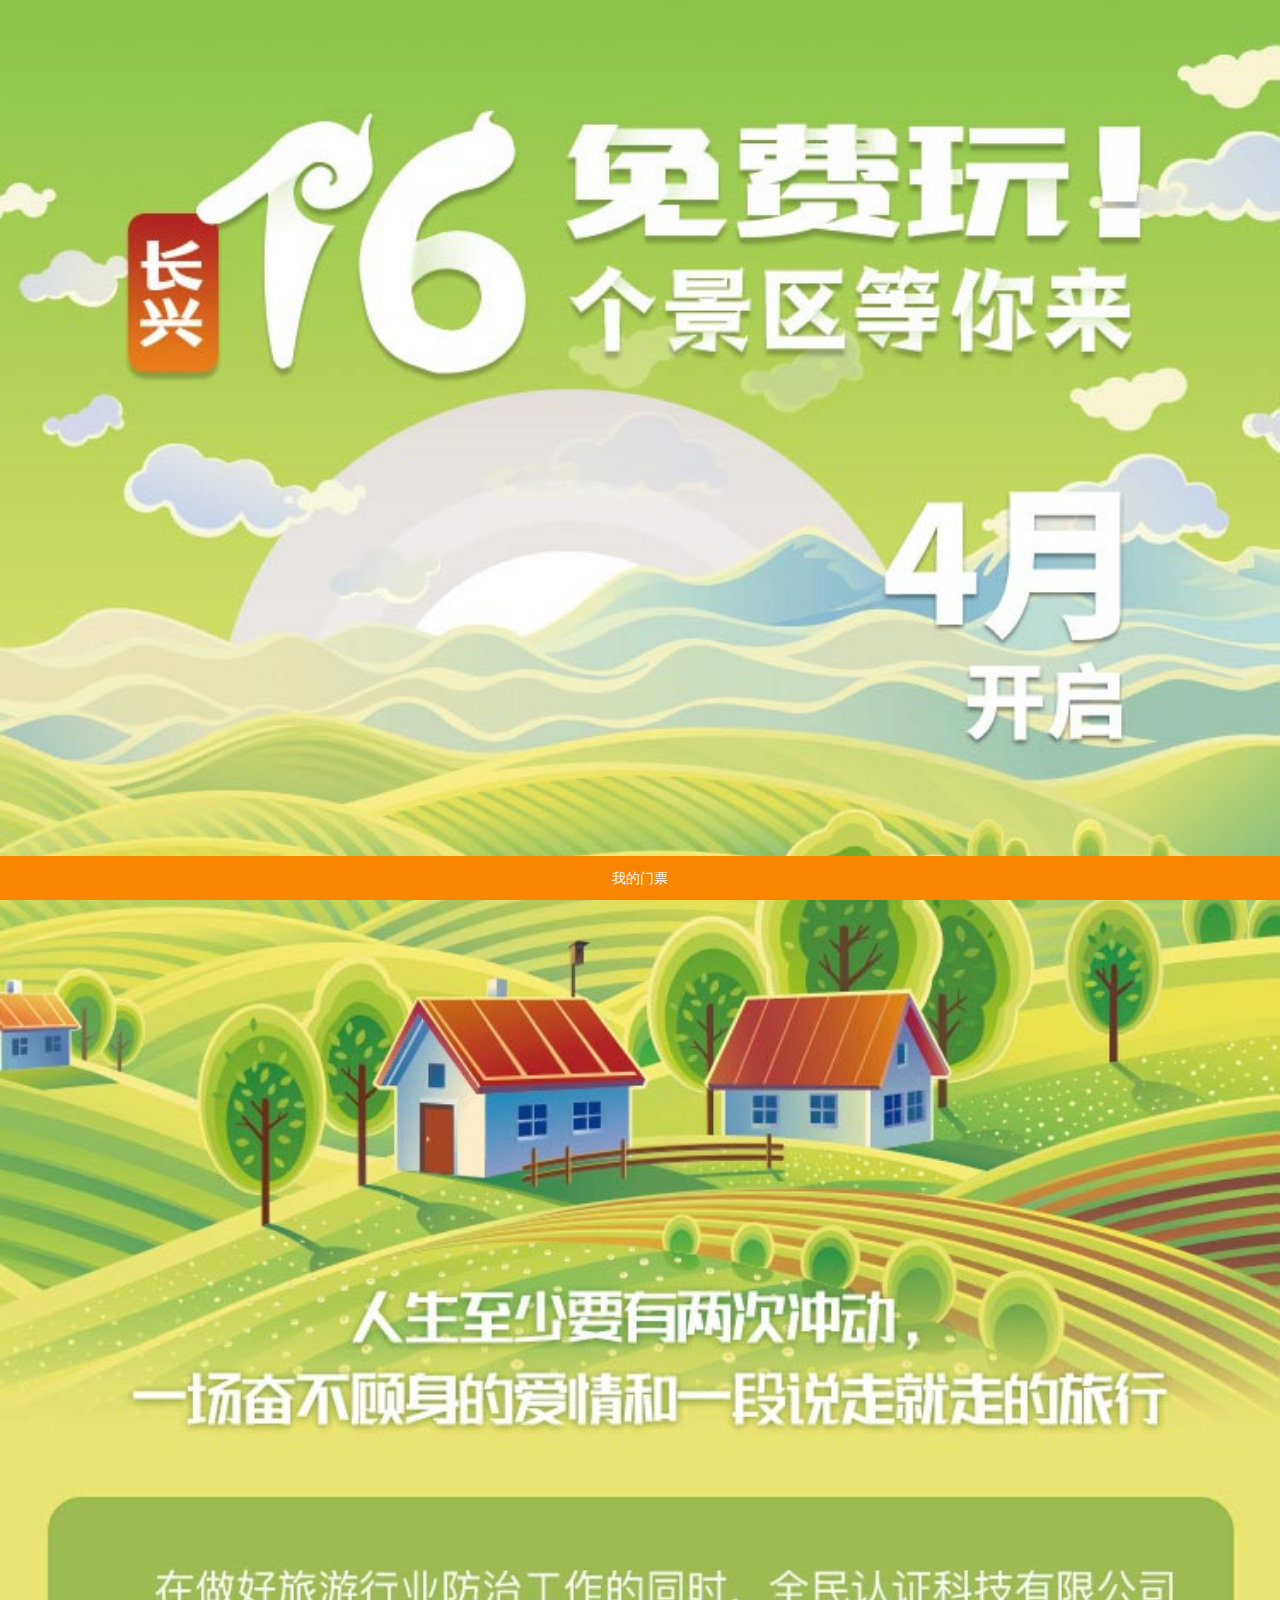
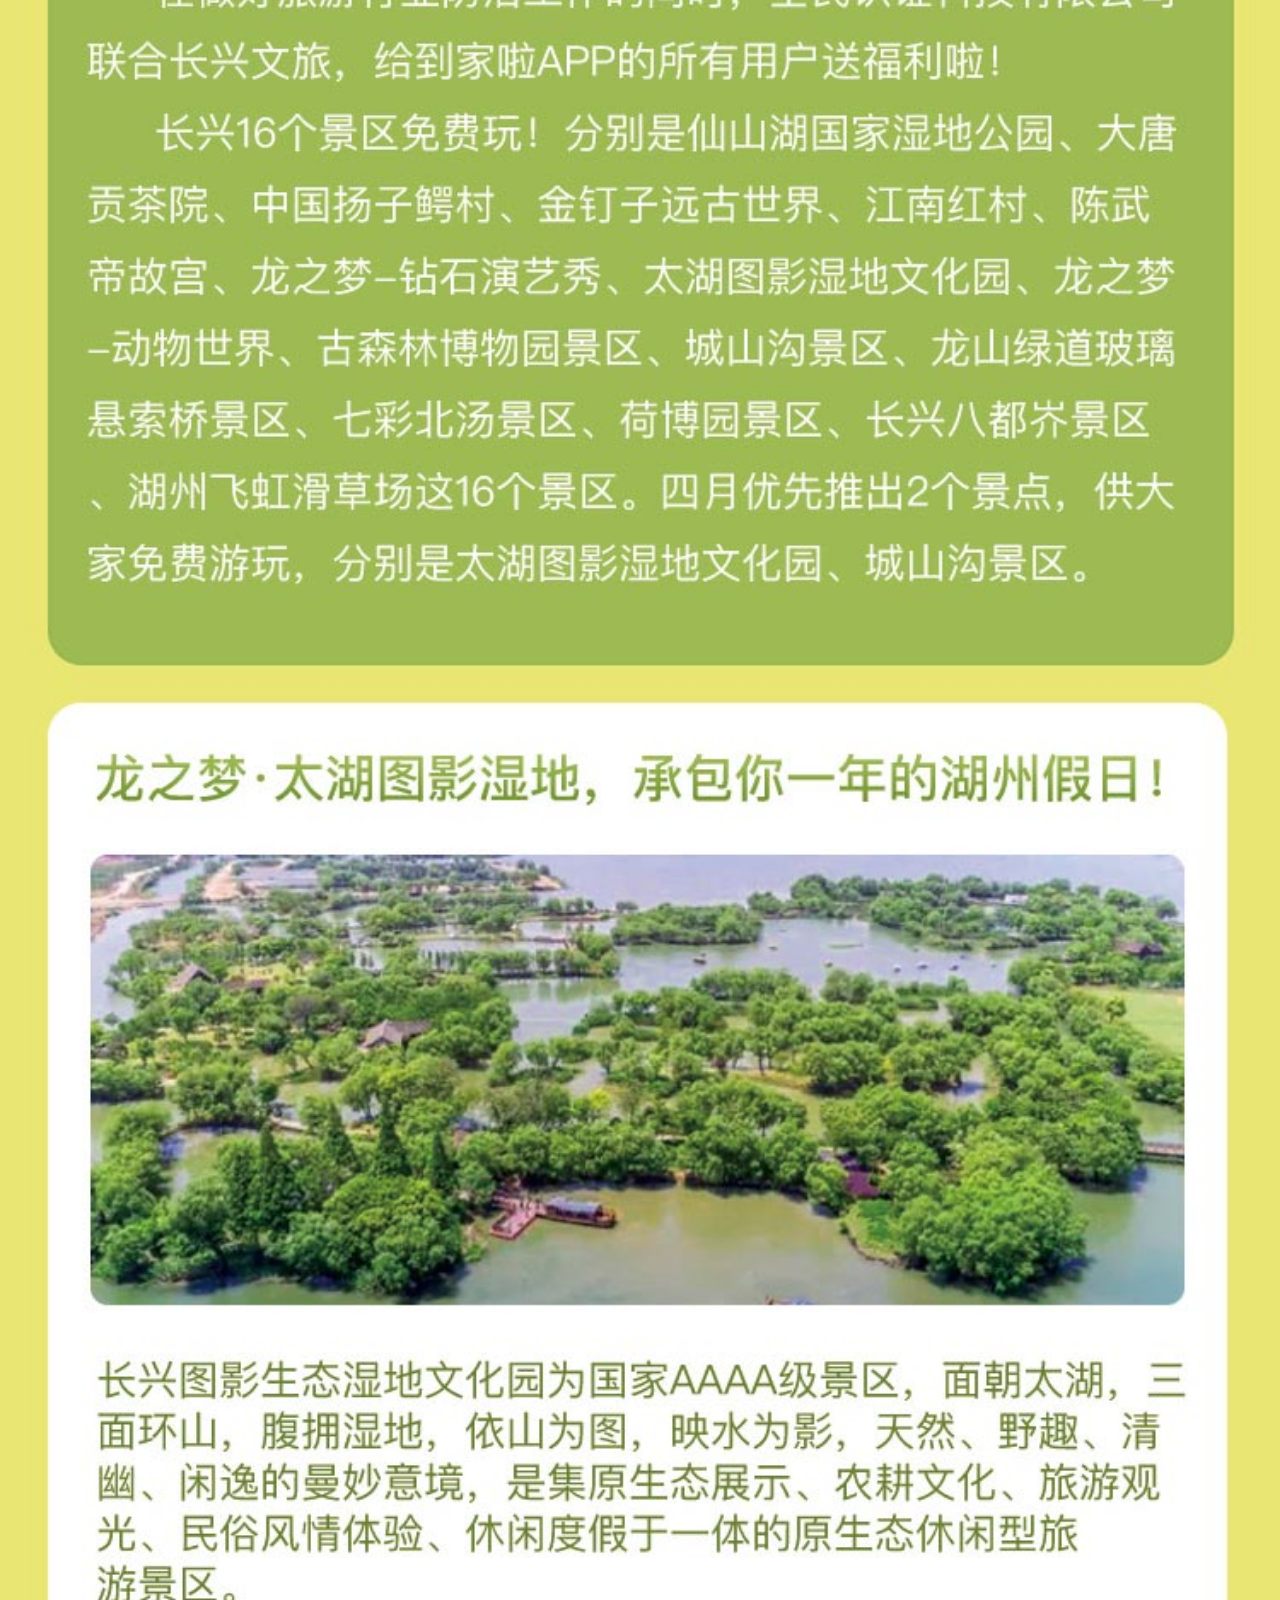
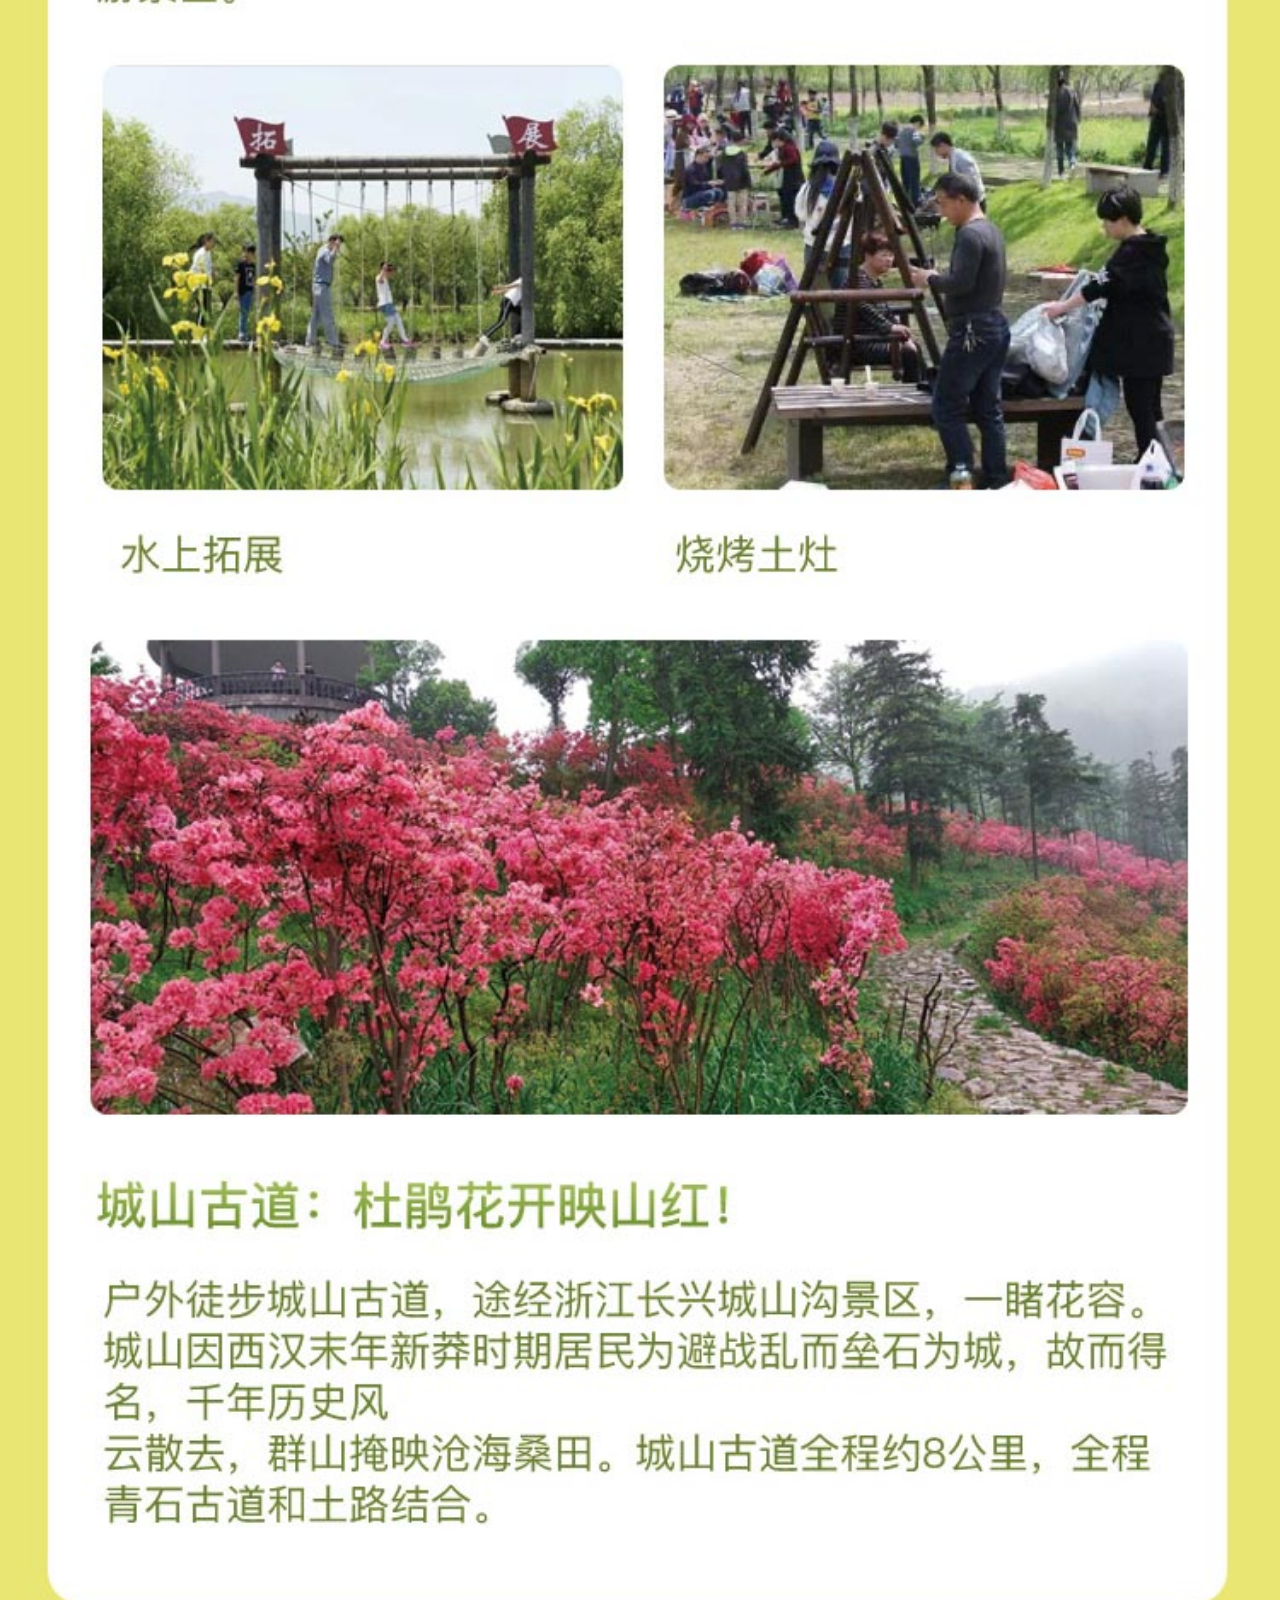
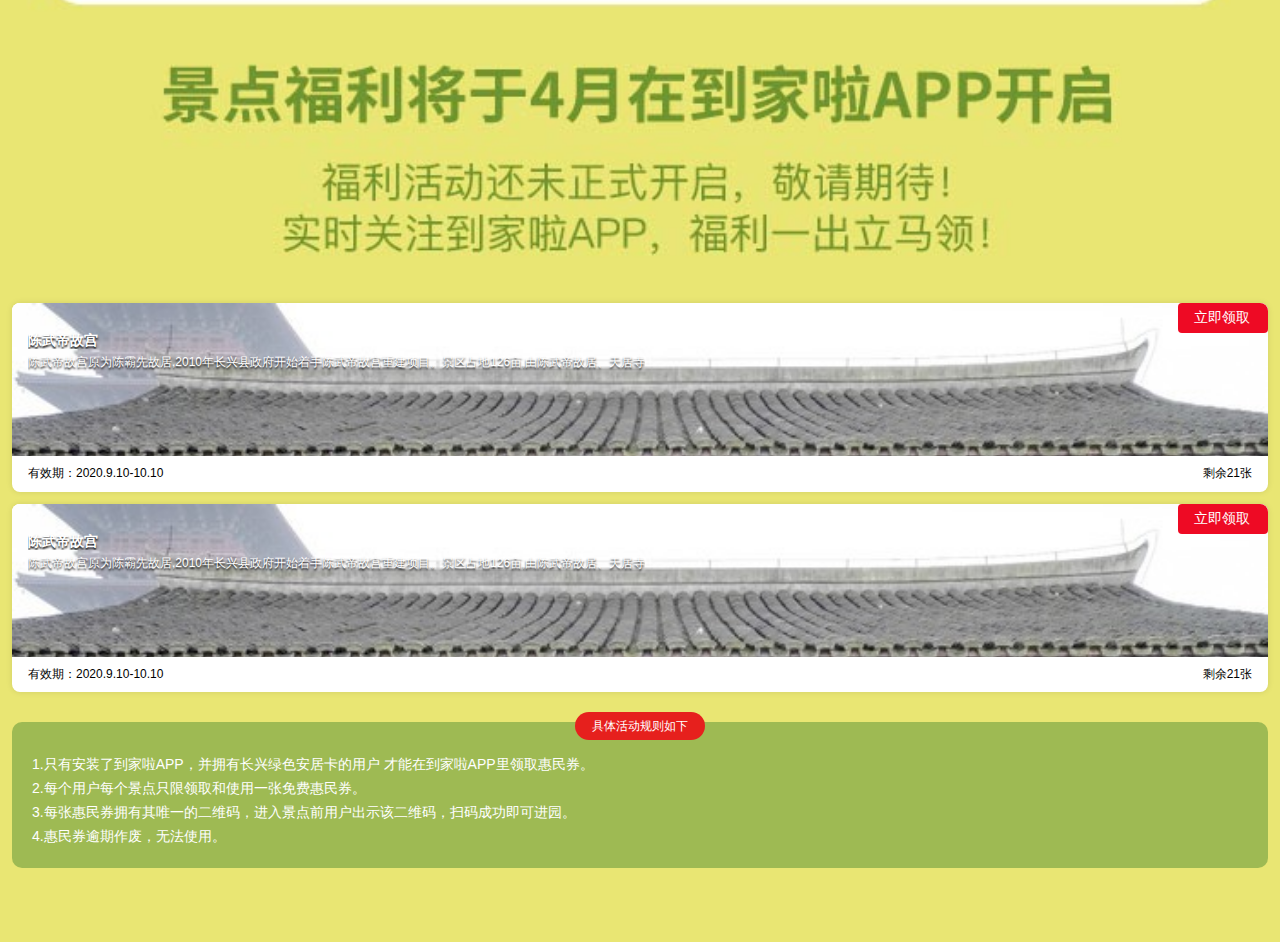
==== index2.html @ 8301d4af "修改" ====
<!doctype html>
<html>
<head>
<meta name="viewport" content="width=device-width,minimum-scale=1,user-scalable=no,maximum-scale=1,initial-scale=1" />
<meta name="apple-mobile-web-app-capable" content="yes" />
<meta name="apple-mobile-web-app-status-bar-style" content="black" />
<meta name="format-detection" content="telephone=no" />
<meta name="description" content="" />
<meta http-equiv="Content-Type" content="text/html; charset=utf-8" />
<title>免费玩！长兴16个景区等你来</title>
<link rel="stylesheet" href="weui/weui.min.css">
<link rel="stylesheet" href="weui/jquery-weui.min.css">
<link rel="stylesheet" href="css/mangoui-common.css">
<link rel="stylesheet" href="css/kj.css">
</head>
 
<body style="background-color: #e9e673"> 
	
	<img src="images/aa_01.jpg" alt="" style="width: 100%">
	<img src="images/aa_02.jpg" alt="" style="width: 100%">
	<img src="images/aa_03.jpg" alt="" style="width: 100%">
	<img src="images/aa_04.jpg" alt="" style="width: 100%">
 
	
	<div class="insy" style="background-color:"><!--配置背景颜色-->
	<div class="card__thumb van-coupon">
		<div class="coupon__content img" style="background-image: url(images/ff.jpeg);">
   <div class="">
	   <div class="van-card__tag1">
	   <div class="van-tag van-tag--danger">立即领取</div></div>
	<div class="p">
          <div class="name">陈武帝故宫</div>
          <div class="valid ">陈武帝故宫原为陈霸先故居,2010年长兴县政府开始着手陈武帝故宫重建项目。景区占地126亩,由陈武帝故居、天居寺</div>
        </div>
	</div>
		</div>
<div class="van-coupon__description">
			<div>有效期：2020.9.10-10.10<span class="fr">剩余21张</span></div>	
		</div>
		</div>
		
	<div class="card__thumb van-coupon">
		<div class="coupon__content img" style="background-image: url(images/ff.jpeg);">
   <div class="">
	   <div class="van-card__tag1">
	   <div class="van-tag van-tag--danger">立即领取</div></div>
	<div class="p">
          <div class="name">陈武帝故宫</div>
          <div class="valid ">陈武帝故宫原为陈霸先故居,2010年长兴县政府开始着手陈武帝故宫重建项目。景区占地126亩,由陈武帝故居、天居寺</div>
        </div>
	</div>
		</div>
<div class="van-coupon__description">
			<div>有效期：2020.9.10-10.10<span class="fr">剩余21张</span></div>	
		</div>
		</div>
	
	<div class="gzkl" style="background-color:#9eba53;color: #fff "><!--配置背景颜色字体颜色-->
		<div class="gzbt">具体活动规则如下</div>
	    <div class="gznav">
			1.只有安装了到家啦APP，并拥有长兴绿色安居卡的用户   才能在到家啦APP里领取惠民券。<br>
		    2.每个用户每个景点只限领取和使用一张免费惠民券。<br>
	        3.每张惠民券拥有其唯一的二维码，进入景点前用户出示该二维码，扫码成功即可进园。<br>
			4.惠民券逾期作废，无法使用。<br>
		</div>
	</div>
		
	
		
</div>		
	 
		<div class="btn">我的门票</div>
		 <div style="height: 44px;clear: both"></div>
</body>
	
	
	
<script src="weui/jquery.min.js"></script>
<script src="weui/jquery-weui.min.js"></script>
<!-- 如果使用了某些拓展插件还需要额外的JS -->
<script src="weui/fastclick.js"></script>
<script>
  $(function() {
    FastClick.attach(document.body);
  });
</script>
</html>
---- weui/weui.min.css ----
.weui-cell_access/*!
 * WeUI v1.1.3 (https://github.com/weui/weui)
 * Copyright 2018 Tencent, Inc.
 * Licensed under the MIT license
 */html{-ms-text-size-adjust:100%;-webkit-text-size-adjust:100%}body{line-height:1.6;font-family:-apple-system-font,Helvetica Neue,sans-serif}*{margin:0;padding:0}a img{border:0}a{text-decoration:none;-webkit-tap-highlight-color:rgba(0,0,0,0)}@font-face{font-weight:400;font-style:normal;font-family:weui;src:url('[data-uri]') format('truetype')}[class*=" weui-icon-"],[class^=weui-icon-]{display:inline-block;vertical-align:middle;font:normal normal normal 14px/1 weui;font-size:inherit;text-rendering:auto;-webkit-font-smoothing:antialiased}[class*=" weui-icon-"]:before,[class^=weui-icon-]:before{display:inline-block;margin-left:.2em;margin-right:.2em}.weui-icon-circle:before{content:"\EA01"}.weui-icon-download:before{content:"\EA02"}.weui-icon-info:before{content:"\EA03"}.weui-icon-safe-success:before{content:"\EA04"}.weui-icon-safe-warn:before{content:"\EA05"}.weui-icon-success:before{content:"\EA06"}.weui-icon-success-circle:before{content:"\EA07"}.weui-icon-success-no-circle:before{content:"\EA08"}.weui-icon-waiting:before{content:"\EA09"}.weui-icon-waiting-circle:before{content:"\EA0A"}.weui-icon-warn:before{content:"\EA0B"}.weui-icon-info-circle:before{content:"\EA0C"}.weui-icon-cancel:before{content:"\EA0D"}.weui-icon-search:before{content:"\EA0E"}.weui-icon-clear:before{content:"\EA0F"}.weui-icon-back:before{content:"\EA10"}.weui-icon-delete:before{content:"\EA11"}[class*=" weui-icon_"]:before,[class^=weui-icon_]:before{margin:0}.weui-icon-success{font-size:23px;color:#09bb07}.weui-icon-waiting{font-size:23px;color:#10aeff}.weui-icon-warn{font-size:23px;color:#f43530}.weui-icon-info{font-size:23px;color:#10aeff}.weui-icon-success-circle,.weui-icon-success-no-circle{font-size:23px;color:#09bb07}.weui-icon-waiting-circle{font-size:23px;color:#10aeff}.weui-icon-circle{font-size:23px;color:#c9c9c9}.weui-icon-download,.weui-icon-info-circle{font-size:23px;color:#09bb07}.weui-icon-safe-success{color:#09bb07}.weui-icon-safe-warn{color:#ffbe00}.weui-icon-cancel{color:#f43530;font-size:22px}.weui-icon-clear,.weui-icon-search{color:#b2b2b2;font-size:14px}.weui-icon-delete.weui-icon_gallery-delete{color:#fff;font-size:22px}.weui-icon_msg{font-size:93px}.weui-icon_msg.weui-icon-warn{color:#f76260}.weui-icon_msg-primary{font-size:93px}.weui-icon_msg-primary.weui-icon-warn{color:#ffbe00}.weui-btn{position:relative;display:block;margin-left:auto;margin-right:auto;padding-left:14px;padding-right:14px;box-sizing:border-box;font-size:18px;text-align:center;text-decoration:none;color:#fff;line-height:2.55555556;border-radius:5px;-webkit-tap-highlight-color:rgba(0,0,0,0);overflow:hidden}.weui-btn:after{content:" ";width:200%;height:200%;position:absolute;top:0;left:0;border:1px solid rgba(0,0,0,.2);-webkit-transform:scale(.5);transform:scale(.5);-webkit-transform-origin:0 0;transform-origin:0 0;box-sizing:border-box;border-radius:10px}.weui-btn_inline{display:inline-block}.weui-btn_default{color:#000;background-color:#f8f8f8}.weui-btn_default:not(.weui-btn_disabled):visited{color:#000}.weui-btn_default:not(.weui-btn_disabled):active{color:rgba(0,0,0,.6);background-color:#dedede}.weui-btn_primary{background-color:#1aad19}.weui-btn_primary:not(.weui-btn_disabled):visited{color:#fff}.weui-btn_primary:not(.weui-btn_disabled):active{color:hsla(0,0%,100%,.6);background-color:#179b16}.weui-btn_warn{background-color:#e64340}.weui-btn_warn:not(.weui-btn_disabled):visited{color:#fff}.weui-btn_warn:not(.weui-btn_disabled):active{color:hsla(0,0%,100%,.6);background-color:#ce3c39}.weui-btn_disabled{color:hsla(0,0%,100%,.6)}.weui-btn_disabled.weui-btn_default{color:rgba(0,0,0,.3);background-color:#f7f7f7}.weui-btn_disabled.weui-btn_primary{background-color:#9ed99d}.weui-btn_disabled.weui-btn_warn{background-color:#ec8b89}.weui-btn_loading .weui-loading{margin:-.2em .34em 0 0}.weui-btn_loading.weui-btn_primary,.weui-btn_loading.weui-btn_warn{color:hsla(0,0%,100%,.6)}.weui-btn_loading.weui-btn_primary{background-color:#179b16}.weui-btn_loading.weui-btn_warn{background-color:#ce3c39}.weui-btn_plain-primary{color:#1aad19;border:1px solid #1aad19}.weui-btn_plain-primary:not(.weui-btn_plain-disabled):active{color:rgba(26,173,25,.6);border-color:rgba(26,173,25,.6)}.weui-btn_plain-primary:after{border-width:0}.weui-btn_plain-default{color:#353535;border:1px solid #353535}.weui-btn_plain-default:not(.weui-btn_plain-disabled):active{color:rgba(53,53,53,.6);border-color:rgba(53,53,53,.6)}.weui-btn_plain-default:after{border-width:0}.weui-btn_plain-disabled{color:rgba(0,0,0,.2);border-color:rgba(0,0,0,.2)}button.weui-btn,input.weui-btn{width:100%;border-width:0;outline:0;-webkit-appearance:none}button.weui-btn:focus,input.weui-btn:focus{outline:0}button.weui-btn_inline,button.weui-btn_mini,input.weui-btn_inline,input.weui-btn_mini{width:auto}button.weui-btn_plain-default,button.weui-btn_plain-primary,input.weui-btn_plain-default,input.weui-btn_plain-primary{border-width:1px;background-color:transparent}.weui-btn_mini{display:inline-block;padding:0 1.32em;line-height:2.3;font-size:13px}.weui-btn+.weui-btn{margin-top:15px}.weui-btn.weui-btn_inline+.weui-btn.weui-btn_inline{margin-top:auto;margin-left:15px}.weui-btn-area{margin:1.17647059em 15px .3em}.weui-btn-area_inline{display:-webkit-box;display:-webkit-flex;display:flex}.weui-btn-area_inline .weui-btn{margin-top:auto;margin-right:15px;width:100%;-webkit-box-flex:1;-webkit-flex:1;flex:1}.weui-btn-area_inline .weui-btn:last-child{margin-right:0}.weui-cells{margin-top:1.17647059em;background-color:#fff;line-height:1.47058824;font-size:17px;overflow:hidden;position:relative}.weui-cells:before{top:0;border-top:1px solid #e5e5e5;-webkit-transform-origin:0 0;transform-origin:0 0;-webkit-transform:scaleY(.5);transform:scaleY(.5)}.weui-cells:after,.weui-cells:before{content:" ";position:absolute;left:0;right:0;height:1px;color:#e5e5e5;z-index:2}.weui-cells:after{bottom:0;border-bottom:1px solid #e5e5e5;-webkit-transform-origin:0 100%;transform-origin:0 100%;-webkit-transform:scaleY(.5);transform:scaleY(.5)}.weui-cells__title{margin-top:.77em;margin-bottom:.3em;padding-left:15px;padding-right:15px;color:#999;font-size:14px}.weui-cells__title+.weui-cells{margin-top:0}.weui-cells__tips{margin-top:.3em;color:#999;padding-left:15px;padding-right:15px;font-size:14px}.weui-cell{padding:10px 15px;position:relative;display:-webkit-box;display:-webkit-flex;display:flex;-webkit-box-align:center;-webkit-align-items:center;align-items:center}.weui-cell:before{content:" ";position:absolute;left:0;top:0;right:0;height:1px;border-top:1px solid #e5e5e5;color:#e5e5e5;-webkit-transform-origin:0 0;transform-origin:0 0;-webkit-transform:scaleY(.5);transform:scaleY(.5);left:15px;z-index:2}.weui-cell:first-child:before{display:none}.weui-cell_primary{-webkit-box-align:start;-webkit-align-items:flex-start;align-items:flex-start}.weui-cell__bd{-webkit-box-flex:1;-webkit-flex:1;flex:1}.weui-cell__ft{text-align:right;color:#999}.weui-cell_swiped{display:block;padding:0}.weui-cell_swiped>.weui-cell__bd{position:relative;z-index:1;background-color:#fff}.weui-cell_swiped>.weui-cell__ft{position:absolute;right:0;top:0;bottom:0;display:-webkit-box;display:-webkit-flex;display:flex;color:#fff}.weui-swiped-btn{display:block;padding:10px 1em;line-height:1.47058824;color:inherit}.weui-swiped-btn_default{background-color:#c7c7cc}.weui-swiped-btn_warn{background-color:#ff3b30}.weui-cell_access{-webkit-tap-highlight-color:rgba(0,0,0,0);color:inherit}.weui-cell_access:active{background-color:#ececec}.weui-cell_access .weui-cell__ft{padding-right:13px;position:relative}.weui-cell_access .weui-cell__ft:after{content:" ";display:inline-block;height:6px;width:6px;border-width:2px 2px 0 0;border-color:#c8c8cd;border-style:solid;-webkit-transform:matrix(.71,.71,-.71,.71,0,0);transform:matrix(.71,.71,-.71,.71,0,0);position:relative;top:-2px;position:absolute;top:50%;margin-top:-4px;right:2px}.weui-cell_link{color:#586c94;font-size:14px}.weui-cell_link:first-child:before{display:block}.weui-check__label{-webkit-tap-highlight-color:rgba(0,0,0,0)}.weui-check__label:active{background-color:#ececec}.weui-check{position:absolute;left:-9999em}.weui-cells_radio .weui-cell__ft{padding-left:.35em}.weui-cells_radio .weui-check+.weui-icon-checked{min-width:16px}.weui-cells_radio .weui-check:checked+.weui-icon-checked:before{display:block;content:'\EA08';color:#09bb07;font-size:16px}.weui-cells_checkbox .weui-cell__hd{padding-right:.35em}.weui-cells_checkbox .weui-icon-checked:before{content:'\EA01';color:#c9c9c9;font-size:23px;display:block}.weui-cells_checkbox .weui-check:checked+.weui-icon-checked:before{content:'\EA06';color:#09bb07}.weui-label{display:block;width:105px;word-wrap:break-word;word-break:break-all}.weui-input{width:100%;border:0;outline:0;-webkit-appearance:none;background-color:transparent;font-size:inherit;color:inherit;height:1.47058824em;line-height:1.47058824}.weui-input::-webkit-inner-spin-button,.weui-input::-webkit-outer-spin-button{-webkit-appearance:none;margin:0}.weui-textarea{display:block;border:0;resize:none;width:100%;color:inherit;font-size:1em;line-height:inherit;outline:0}.weui-textarea-counter{color:#b2b2b2;text-align:right}.weui-cell_warn .weui-textarea-counter{color:#e64340}.weui-toptips{display:none;position:fixed;-webkit-transform:translateZ(0);transform:translateZ(0);top:0;left:0;right:0;padding:5px;font-size:14px;text-align:center;color:#fff;z-index:5000;word-wrap:break-word;word-break:break-all}.weui-toptips_warn{background-color:#e64340}.weui-cells_form .weui-cell__ft{font-size:0}.weui-cells_form .weui-icon-warn{display:none}.weui-cells_form input,.weui-cells_form label[for],.weui-cells_form textarea{-webkit-tap-highlight-color:rgba(0,0,0,0)}.weui-cell_warn{color:#e64340}.weui-cell_warn .weui-icon-warn{display:inline-block}.weui-form-preview{position:relative;background-color:#fff}.weui-form-preview:before{top:0;border-top:1px solid #e5e5e5;-webkit-transform-origin:0 0;transform-origin:0 0;-webkit-transform:scaleY(.5);transform:scaleY(.5)}.weui-form-preview:after,.weui-form-preview:before{content:" ";position:absolute;left:0;right:0;height:1px;color:#e5e5e5}.weui-form-preview:after{bottom:0;border-bottom:1px solid #e5e5e5;-webkit-transform-origin:0 100%;transform-origin:0 100%;-webkit-transform:scaleY(.5);transform:scaleY(.5)}.weui-form-preview__hd{position:relative;padding:10px 15px;text-align:right;line-height:2.5em}.weui-form-preview__hd:after{content:" ";position:absolute;left:0;bottom:0;right:0;height:1px;border-bottom:1px solid #e5e5e5;color:#e5e5e5;-webkit-transform-origin:0 100%;transform-origin:0 100%;-webkit-transform:scaleY(.5);transform:scaleY(.5);left:15px}.weui-form-preview__hd .weui-form-preview__value{font-style:normal;font-size:1.6em}.weui-form-preview__bd{padding:10px 15px;font-size:.9em;text-align:right;color:#999;line-height:2}.weui-form-preview__ft{position:relative;line-height:50px;display:-webkit-box;display:-webkit-flex;display:flex}.weui-form-preview__ft:before{content:" ";position:absolute;left:0;top:0;right:0;height:1px;border-top:1px solid #d5d5d6;color:#d5d5d6;-webkit-transform-origin:0 0;transform-origin:0 0;-webkit-transform:scaleY(.5);transform:scaleY(.5)}.weui-form-preview__item{overflow:hidden}.weui-form-preview__label{float:left;margin-right:1em;min-width:4em;color:#999;text-align:justify;text-align-last:justify}.weui-form-preview__value{display:block;overflow:hidden;word-break:normal;word-wrap:break-word}.weui-form-preview__btn{position:relative;display:block;-webkit-box-flex:1;-webkit-flex:1;flex:1;color:#3cc51f;text-align:center;-webkit-tap-highlight-color:rgba(0,0,0,0)}button.weui-form-preview__btn{background-color:transparent;border:0;outline:0;line-height:inherit;font-size:inherit}.weui-form-preview__btn:active{background-color:#eee}.weui-form-preview__btn:after{content:" ";position:absolute;left:0;top:0;width:1px;bottom:0;border-left:1px solid #d5d5d6;color:#d5d5d6;-webkit-transform-origin:0 0;transform-origin:0 0;-webkit-transform:scaleX(.5);transform:scaleX(.5)}.weui-form-preview__btn:first-child:after{display:none}.weui-form-preview__btn_default{color:#999}.weui-form-preview__btn_primary{color:#0bb20c}.weui-cell_select{padding:0}.weui-cell_select .weui-select{padding-right:30px}.weui-cell_select .weui-cell__bd:after{content:" ";display:inline-block;height:6px;width:6px;border-width:2px 2px 0 0;border-color:#c8c8cd;border-style:solid;-webkit-transform:matrix(.71,.71,-.71,.71,0,0);transform:matrix(.71,.71,-.71,.71,0,0);position:relative;top:-2px;position:absolute;top:50%;right:15px;margin-top:-4px}.weui-select{-webkit-appearance:none;border:0;outline:0;background-color:transparent;width:100%;font-size:inherit;height:45px;line-height:45px;position:relative;z-index:1;padding-left:15px}.weui-cell_select-before{padding-right:15px}.weui-cell_select-before .weui-select{width:105px;box-sizing:border-box}.weui-cell_select-before .weui-cell__hd{position:relative}.weui-cell_select-before .weui-cell__hd:after{content:" ";position:absolute;right:0;top:0;width:1px;bottom:0;border-right:1px solid #e5e5e5;color:#e5e5e5;-webkit-transform-origin:100% 0;transform-origin:100% 0;-webkit-transform:scaleX(.5);transform:scaleX(.5)}.weui-cell_select-before .weui-cell__hd:before{content:" ";display:inline-block;height:6px;width:6px;border-width:2px 2px 0 0;border-color:#c8c8cd;border-style:solid;-webkit-transform:matrix(.71,.71,-.71,.71,0,0);transform:matrix(.71,.71,-.71,.71,0,0);position:relative;top:-2px;position:absolute;top:50%;right:15px;margin-top:-4px}.weui-cell_select-before .weui-cell__bd{padding-left:15px}.weui-cell_select-before .weui-cell__bd:after{display:none}.weui-cell_select-after{padding-left:15px}.weui-cell_select-after .weui-select{padding-left:0}.weui-cell_vcode{padding-top:0;padding-right:0;padding-bottom:0}.weui-vcode-btn,.weui-vcode-img{margin-left:5px;height:45px;vertical-align:middle}.weui-vcode-btn{display:inline-block;padding:0 .6em 0 .7em;border-left:1px solid #e5e5e5;line-height:45px;font-size:17px;color:#3cc51f}button.weui-vcode-btn{background-color:transparent;border-top:0;border-right:0;border-bottom:0;outline:0}.weui-vcode-btn:active{color:#52a341}.weui-gallery{display:none;position:fixed;top:0;right:0;bottom:0;left:0;background-color:#000;z-index:1000}.weui-gallery__img{position:absolute;top:0;right:0;bottom:60px;left:0;background:50% no-repeat;background-size:contain}.weui-gallery__opr{position:absolute;right:0;bottom:0;left:0;background-color:#0d0d0d;color:#fff;line-height:60px;text-align:center}.weui-gallery__del{display:block}.weui-cell_switch{padding-top:6.5px;padding-bottom:6.5px}.weui-switch{-webkit-appearance:none;appearance:none}.weui-switch,.weui-switch-cp__box{position:relative;width:52px;height:32px;border:1px solid #dfdfdf;outline:0;border-radius:16px;box-sizing:border-box;background-color:#dfdfdf;-webkit-transition:background-color .1s,border .1s;transition:background-color .1s,border .1s}.weui-switch-cp__box:before,.weui-switch:before{content:" ";position:absolute;top:0;left:0;width:50px;height:30px;border-radius:15px;background-color:#fdfdfd;-webkit-transition:-webkit-transform .35s cubic-bezier(.45,1,.4,1);transition:-webkit-transform .35s cubic-bezier(.45,1,.4,1);transition:transform .35s cubic-bezier(.45,1,.4,1);transition:transform .35s cubic-bezier(.45,1,.4,1),-webkit-transform .35s cubic-bezier(.45,1,.4,1)}.weui-switch-cp__box:after,.weui-switch:after{content:" ";position:absolute;top:0;left:0;width:30px;height:30px;border-radius:15px;background-color:#fff;box-shadow:0 1px 3px rgba(0,0,0,.4);-webkit-transition:-webkit-transform .35s cubic-bezier(.4,.4,.25,1.35);transition:-webkit-transform .35s cubic-bezier(.4,.4,.25,1.35);transition:transform .35s cubic-bezier(.4,.4,.25,1.35);transition:transform .35s cubic-bezier(.4,.4,.25,1.35),-webkit-transform .35s cubic-bezier(.4,.4,.25,1.35)}.weui-switch-cp__input:checked~.weui-switch-cp__box,.weui-switch:checked{border-color:#04be02;background-color:#04be02}.weui-switch-cp__input:checked~.weui-switch-cp__box:before,.weui-switch:checked:before{-webkit-transform:scale(0);transform:scale(0)}.weui-switch-cp__input:checked~.weui-switch-cp__box:after,.weui-switch:checked:after{-webkit-transform:translateX(20px);transform:translateX(20px)}.weui-switch-cp__input{position:absolute;left:-9999px}.weui-switch-cp__box{display:block}.weui-uploader__hd{display:-webkit-box;display:-webkit-flex;display:flex;padding-bottom:10px;-webkit-box-align:center;-webkit-align-items:center;align-items:center}.weui-uploader__title{-webkit-box-flex:1;-webkit-flex:1;flex:1}.weui-uploader__info{color:#b2b2b2}.weui-uploader__bd{margin-bottom:-4px;margin-right:-9px;overflow:hidden}.weui-uploader__files{list-style:none}.weui-uploader__file{float:left;margin-right:9px;margin-bottom:9px;width:79px;height:79px;background:no-repeat 50%;background-size:cover}.weui-uploader__file_status{position:relative}.weui-uploader__file_status:before{content:" ";position:absolute;top:0;right:0;bottom:0;left:0;background-color:rgba(0,0,0,.5)}.weui-uploader__file_status .weui-uploader__file-content{display:block}.weui-uploader__file-content{display:none;position:absolute;top:50%;left:50%;-webkit-transform:translate(-50%,-50%);transform:translate(-50%,-50%);color:#fff}.weui-uploader__file-content .weui-icon-warn{display:inline-block}.weui-uploader__input-box{float:left;position:relative;margin-right:9px;margin-bottom:9px;width:77px;height:77px;border:1px solid #d9d9d9}.weui-uploader__input-box:after,.weui-uploader__input-box:before{content:" ";position:absolute;top:50%;left:50%;-webkit-transform:translate(-50%,-50%);transform:translate(-50%,-50%);background-color:#d9d9d9}.weui-uploader__input-box:before{width:2px;height:39.5px}.weui-uploader__input-box:after{width:39.5px;height:2px}.weui-uploader__input-box:active{border-color:#999}.weui-uploader__input-box:active:after,.weui-uploader__input-box:active:before{background-color:#999}.weui-uploader__input{position:absolute;z-index:1;top:0;left:0;width:100%;height:100%;opacity:0;-webkit-tap-highlight-color:rgba(0,0,0,0)}.weui-msg{padding-top:36px;text-align:center}.weui-msg__icon-area{margin-bottom:30px}.weui-msg__text-area{margin-bottom:25px;padding:0 20px}.weui-msg__text-area a{color:#586c94}.weui-msg__title{margin-bottom:5px;font-weight:400;font-size:20px}.weui-msg__desc,.weui-msg__title{word-wrap:break-word;word-break:break-all}.weui-msg__desc{font-size:14px;color:#999}.weui-msg__opr-area{margin-bottom:25px}.weui-msg__extra-area{margin-bottom:15px;font-size:14px;color:#999}.weui-msg__extra-area a{color:#586c94}@media screen and (min-height:438px){.weui-msg__extra-area{position:fixed;left:0;bottom:0;width:100%;text-align:center}}@media only screen and (device-width:375px) and (device-height:812px) and (-webkit-device-pixel-ratio:3){.weui-msg__extra-area{margin-bottom:49px}}.weui-article{padding:20px 15px;font-size:15px}.weui-article section{margin-bottom:1.5em}.weui-article h1{font-size:18px;font-weight:400;margin-bottom:.9em}.weui-article h2{font-size:16px}.weui-article h2,.weui-article h3{font-weight:400;margin-bottom:.34em}.weui-article h3{font-size:15px}.weui-article *{max-width:100%;box-sizing:border-box;word-wrap:break-word}.weui-article p{margin:0 0 .8em}.weui-tabbar{display:-webkit-box;display:-webkit-flex;display:flex;position:absolute;z-index:500;bottom:0;width:100%;background-color:#f7f7fa}.weui-tabbar:before{content:" ";position:absolute;left:0;top:0;right:0;height:1px;border-top:1px solid #c0bfc4;color:#c0bfc4;-webkit-transform-origin:0 0;transform-origin:0 0;-webkit-transform:scaleY(.5);transform:scaleY(.5)}.weui-tabbar__item{display:block;-webkit-box-flex:1;-webkit-flex:1;flex:1;padding:5px 0 0;font-size:0;color:#999;text-align:center;-webkit-tap-highlight-color:rgba(0,0,0,0)}.weui-tabbar__item.weui-bar__item_on .weui-tabbar__icon,.weui-tabbar__item.weui-bar__item_on .weui-tabbar__icon>i,.weui-tabbar__item.weui-bar__item_on .weui-tabbar__label{color:#09bb07}.weui-tabbar__icon{display:inline-block;width:27px;height:27px}.weui-tabbar__icon>i,i.weui-tabbar__icon{font-size:24px;color:#999}.weui-tabbar__icon img{width:100%;height:100%}.weui-tabbar__label{text-align:center;color:#999;font-size:10px;line-height:1.8}.weui-navbar{display:-webkit-box;display:-webkit-flex;display:flex;position:absolute;z-index:500;top:0;width:100%;background-color:#fafafa}.weui-navbar:after{content:" ";position:absolute;left:0;bottom:0;right:0;height:1px;border-bottom:1px solid #ccc;color:#ccc;-webkit-transform-origin:0 100%;transform-origin:0 100%;-webkit-transform:scaleY(.5);transform:scaleY(.5)}.weui-navbar+.weui-tab__panel{padding-top:50px;padding-bottom:0}.weui-navbar__item{position:relative;display:block;-webkit-box-flex:1;-webkit-flex:1;flex:1;padding:13px 0;text-align:center;font-size:15px;-webkit-tap-highlight-color:rgba(0,0,0,0)}.weui-navbar__item:active{background-color:#ededed}.weui-navbar__item.weui-bar__item_on{background-color:#eaeaea}.weui-navbar__item:after{content:" ";position:absolute;right:0;top:0;width:1px;bottom:0;border-right:1px solid #ccc;color:#ccc;-webkit-transform-origin:100% 0;transform-origin:100% 0;-webkit-transform:scaleX(.5);transform:scaleX(.5)}.weui-navbar__item:last-child:after{display:none}.weui-tab{position:relative;height:100%}.weui-tab__panel{box-sizing:border-box;height:100%;padding-bottom:50px;overflow:auto;-webkit-overflow-scrolling:touch}.weui-tab__content{display:none}.weui-progress{display:-webkit-box;display:-webkit-flex;display:flex;-webkit-box-align:center;-webkit-align-items:center;align-items:center}.weui-progress__bar{background-color:#ebebeb;height:3px;-webkit-box-flex:1;-webkit-flex:1;flex:1}.weui-progress__inner-bar{width:0;height:100%;background-color:#09bb07}.weui-progress__opr{display:block;margin-left:15px;font-size:0}.weui-panel{background-color:#fff;margin-top:10px;position:relative;overflow:hidden}.weui-panel:first-child{margin-top:0}.weui-panel:before{top:0;border-top:1px solid #e5e5e5;-webkit-transform-origin:0 0;transform-origin:0 0;-webkit-transform:scaleY(.5);transform:scaleY(.5)}.weui-panel:after,.weui-panel:before{content:" ";position:absolute;left:0;right:0;height:1px;color:#e5e5e5}.weui-panel:after{bottom:0;border-bottom:1px solid #e5e5e5;-webkit-transform-origin:0 100%;transform-origin:0 100%;-webkit-transform:scaleY(.5);transform:scaleY(.5)}.weui-panel__hd{padding:14px 15px 10px;color:#999;font-size:13px;position:relative}.weui-panel__hd:after{content:" ";position:absolute;left:0;bottom:0;right:0;height:1px;border-bottom:1px solid #e5e5e5;color:#e5e5e5;-webkit-transform-origin:0 100%;transform-origin:0 100%;-webkit-transform:scaleY(.5);transform:scaleY(.5);left:15px}.weui-media-box{padding:15px;position:relative}.weui-media-box:before{content:" ";position:absolute;left:0;top:0;right:0;height:1px;border-top:1px solid #e5e5e5;color:#e5e5e5;-webkit-transform-origin:0 0;transform-origin:0 0;-webkit-transform:scaleY(.5);transform:scaleY(.5);left:15px}.weui-media-box:first-child:before{display:none}a.weui-media-box{color:#000;-webkit-tap-highlight-color:rgba(0,0,0,0)}a.weui-media-box:active{background-color:#ececec}.weui-media-box__title{font-weight:400;font-size:17px;width:auto;overflow:hidden;text-overflow:ellipsis;white-space:nowrap;word-wrap:normal;word-wrap:break-word;word-break:break-all}.weui-media-box__desc{color:#999;font-size:13px;line-height:1.2;overflow:hidden;text-overflow:ellipsis;display:-webkit-box;-webkit-box-orient:vertical;-webkit-line-clamp:2}.weui-media-box__info{margin-top:15px;padding-bottom:5px;font-size:13px;color:#cecece;line-height:1em;list-style:none;overflow:hidden}.weui-media-box__info__meta{float:left;padding-right:1em}.weui-media-box__info__meta_extra{padding-left:1em;border-left:1px solid #cecece}.weui-media-box_text .weui-media-box__title{margin-bottom:8px}.weui-media-box_appmsg{display:-webkit-box;display:-webkit-flex;display:flex;-webkit-box-align:center;-webkit-align-items:center;align-items:center}.weui-media-box_appmsg .weui-media-box__hd{margin-right:.8em;width:60px;height:60px;line-height:60px;text-align:center}.weui-media-box_appmsg .weui-media-box__thumb{width:100%;max-height:100%;vertical-align:top}.weui-media-box_appmsg .weui-media-box__bd{-webkit-box-flex:1;-webkit-flex:1;flex:1;min-width:0}.weui-media-box_small-appmsg{padding:0}.weui-media-box_small-appmsg .weui-cells{margin-top:0}.weui-media-box_small-appmsg .weui-cells:before{display:none}.weui-grids{position:relative;overflow:hidden}.weui-grids:before{right:0;height:1px;border-top:1px solid #d9d9d9;-webkit-transform-origin:0 0;transform-origin:0 0;-webkit-transform:scaleY(.5);transform:scaleY(.5)}.weui-grids:after,.weui-grids:before{content:" ";position:absolute;left:0;top:0;color:#d9d9d9}.weui-grids:after{width:1px;bottom:0;border-left:1px solid #d9d9d9;-webkit-transform-origin:0 0;transform-origin:0 0;-webkit-transform:scaleX(.5);transform:scaleX(.5)}.weui-grid{position:relative;float:left;padding:20px 10px;width:33.33333333%;box-sizing:border-box}.weui-grid:before{top:0;width:1px;border-right:1px solid #d9d9d9;-webkit-transform-origin:100% 0;transform-origin:100% 0;-webkit-transform:scaleX(.5);transform:scaleX(.5)}.weui-grid:after,.weui-grid:before{content:" ";position:absolute;right:0;bottom:0;color:#d9d9d9}.weui-grid:after{left:0;height:1px;border-bottom:1px solid #d9d9d9;-webkit-transform-origin:0 100%;transform-origin:0 100%;-webkit-transform:scaleY(.5);transform:scaleY(.5)}.weui-grid:active{background-color:#ececec}.weui-grid__icon{width:28px;height:28px;margin:0 auto}.weui-grid__icon img{display:block;width:100%;height:100%}.weui-grid__icon+.weui-grid__label{margin-top:5px}.weui-grid__label{display:block;color:#000;white-space:nowrap;text-overflow:ellipsis;overflow:hidden}.weui-footer,.weui-grid__label{text-align:center;font-size:14px}.weui-footer{color:#999}.weui-footer a{color:#586c94}.weui-footer_fixed-bottom{position:fixed;bottom:.52em;left:0;right:0}.weui-footer__links{font-size:0}.weui-footer__link{display:inline-block;vertical-align:top;margin:0 .62em;position:relative;font-size:14px}.weui-footer__link:before{content:" ";position:absolute;left:0;top:0;width:1px;bottom:0;border-left:1px solid #c7c7c7;color:#c7c7c7;-webkit-transform-origin:0 0;transform-origin:0 0;-webkit-transform:scaleX(.5);transform:scaleX(.5);left:-.65em;top:.36em;bottom:.36em}.weui-footer__link:first-child:before{display:none}.weui-footer__text{padding:0 .34em;font-size:12px}.weui-flex{display:-webkit-box;display:-webkit-flex;display:flex}.weui-flex__item{-webkit-box-flex:1;-webkit-flex:1;flex:1}.weui-dialog{position:fixed;z-index:5000;width:80%;max-width:300px;top:50%;left:50%;-webkit-transform:translate(-50%,-50%);transform:translate(-50%,-50%);background-color:#fff;text-align:center;border-radius:3px;overflow:hidden}.weui-dialog__hd{padding:1.3em 1.6em .5em}.weui-dialog__title{font-weight:400;font-size:18px}.weui-dialog__bd{padding:0 1.6em .8em;min-height:40px;font-size:15px;line-height:1.3;word-wrap:break-word;word-break:break-all;color:#999}.weui-dialog__bd:first-child{padding:2.7em 20px 1.7em;color:#353535}.weui-dialog__ft{position:relative;line-height:48px;font-size:18px;display:-webkit-box;display:-webkit-flex;display:flex}.weui-dialog__ft:after{content:" ";position:absolute;left:0;top:0;right:0;height:1px;border-top:1px solid #d5d5d6;color:#d5d5d6;-webkit-transform-origin:0 0;transform-origin:0 0;-webkit-transform:scaleY(.5);transform:scaleY(.5)}.weui-dialog__btn{display:block;-webkit-box-flex:1;-webkit-flex:1;flex:1;color:#3cc51f;text-decoration:none;-webkit-tap-highlight-color:rgba(0,0,0,0);position:relative}.weui-dialog__btn:active{background-color:#eee}.weui-dialog__btn:after{content:" ";position:absolute;left:0;top:0;width:1px;bottom:0;border-left:1px solid #d5d5d6;color:#d5d5d6;-webkit-transform-origin:0 0;transform-origin:0 0;-webkit-transform:scaleX(.5);transform:scaleX(.5)}.weui-dialog__btn:first-child:after{display:none}.weui-dialog__btn_default{color:#353535}.weui-dialog__btn_primary{color:#0bb20c}.weui-skin_android .weui-dialog{text-align:left;box-shadow:0 6px 30px 0 rgba(0,0,0,.1)}.weui-skin_android .weui-dialog__title{font-size:21px}.weui-skin_android .weui-dialog__hd{text-align:left}.weui-skin_android .weui-dialog__bd{color:#999;padding:.25em 1.6em 2em;font-size:17px;text-align:left}.weui-skin_android .weui-dialog__bd:first-child{padding:1.6em 1.6em 2em;color:#353535}.weui-skin_android .weui-dialog__ft{display:block;text-align:right;line-height:42px;font-size:16px;padding:0 1.6em .7em}.weui-skin_android .weui-dialog__ft:after{display:none}.weui-skin_android .weui-dialog__btn{display:inline-block;vertical-align:top;padding:0 .8em}.weui-skin_android .weui-dialog__btn:after{display:none}.weui-skin_android .weui-dialog__btn:active,.weui-skin_android .weui-dialog__btn:visited{background-color:rgba(0,0,0,.06)}.weui-skin_android .weui-dialog__btn:last-child{margin-right:-.8em}.weui-skin_android .weui-dialog__btn_default{color:gray}@media screen and (min-width:1024px){.weui-dialog{width:35%}}.weui-toast{position:fixed;z-index:5000;width:7.6em;min-height:7.6em;top:180px;left:50%;margin-left:-3.8em;background:hsla(0,0%,7%,.7);text-align:center;border-radius:5px;color:#fff}.weui-icon_toast{margin:22px 0 0;display:block}.weui-icon_toast.weui-icon-success-no-circle:before{color:#fff;font-size:55px}.weui-icon_toast.weui-loading{margin:30px 0 0;width:38px;height:38px;vertical-align:baseline}.weui-toast__content{margin:0 0 15px}.weui-mask{background:rgba(0,0,0,.6)}.weui-mask,.weui-mask_transparent{position:fixed;z-index:1000;top:0;right:0;left:0;bottom:0}.weui-actionsheet{position:fixed;left:0;bottom:0;-webkit-transform:translateY(100%);transform:translateY(100%);-webkit-backface-visibility:hidden;backface-visibility:hidden;z-index:5000;width:100%;background-color:#efeff4;-webkit-transition:-webkit-transform .3s;transition:-webkit-transform .3s;transition:transform .3s;transition:transform .3s,-webkit-transform .3s}.weui-actionsheet__title{position:relative;height:65px;padding:0 20px;line-height:1.4;display:-webkit-box;display:-webkit-flex;display:flex;-webkit-box-pack:center;-webkit-justify-content:center;justify-content:center;-webkit-box-orient:vertical;-webkit-box-direction:normal;-webkit-flex-direction:column;flex-direction:column;text-align:center;font-size:14px;color:#888;background:#fcfcfd}.weui-actionsheet__title:before{content:" ";position:absolute;left:0;bottom:0;right:0;height:1px;border-bottom:1px solid #e5e5e5;color:#e5e5e5;-webkit-transform-origin:0 100%;transform-origin:0 100%;-webkit-transform:scaleY(.5);transform:scaleY(.5)}.weui-actionsheet__title .weui-actionsheet__title-text{overflow:hidden;text-overflow:ellipsis;display:-webkit-box;-webkit-box-orient:vertical;-webkit-line-clamp:2}.weui-actionsheet__menu{background-color:#fcfcfd}.weui-actionsheet__action{margin-top:6px;background-color:#fcfcfd}.weui-actionsheet__cell{position:relative;padding:10px 0;text-align:center;font-size:18px}.weui-actionsheet__cell:before{content:" ";position:absolute;left:0;top:0;right:0;height:1px;border-top:1px solid #e5e5e5;color:#e5e5e5;-webkit-transform-origin:0 0;transform-origin:0 0;-webkit-transform:scaleY(.5);transform:scaleY(.5)}.weui-actionsheet__cell:active{background-color:#ececec}.weui-actionsheet__cell:first-child:before{display:none}.weui-skin_android .weui-actionsheet{position:fixed;left:50%;top:50%;bottom:auto;-webkit-transform:translate(-50%,-50%);transform:translate(-50%,-50%);width:274px;box-sizing:border-box;-webkit-backface-visibility:hidden;backface-visibility:hidden;background:transparent;-webkit-transition:-webkit-transform .3s;transition:-webkit-transform .3s;transition:transform .3s;transition:transform .3s,-webkit-transform .3s}.weui-skin_android .weui-actionsheet__action{display:none}.weui-skin_android .weui-actionsheet__menu{border-radius:2px;box-shadow:0 6px 30px 0 rgba(0,0,0,.1)}.weui-skin_android .weui-actionsheet__cell{padding:13px 24px;font-size:16px;line-height:1.4;text-align:left}.weui-skin_android .weui-actionsheet__cell:first-child{border-top-left-radius:2px;border-top-right-radius:2px}.weui-skin_android .weui-actionsheet__cell:last-child{border-bottom-left-radius:2px;border-bottom-right-radius:2px}.weui-actionsheet_toggle{-webkit-transform:translate(0);transform:translate(0)}.weui-loadmore{width:65%;margin:1.5em auto;line-height:1.6em;font-size:14px;text-align:center}.weui-loadmore__tips{display:inline-block;vertical-align:middle}.weui-loadmore_line{border-top:1px solid #e5e5e5;margin-top:2.4em}.weui-loadmore_line .weui-loadmore__tips{position:relative;top:-.9em;padding:0 .55em;background-color:#fff;color:#999}.weui-loadmore_dot .weui-loadmore__tips{padding:0 .16em}.weui-loadmore_dot .weui-loadmore__tips:before{content:" ";width:4px;height:4px;border-radius:50%;background-color:#e5e5e5;display:inline-block;position:relative;vertical-align:0;top:-.16em}.weui-badge{display:inline-block;padding:.15em .4em;min-width:8px;border-radius:18px;background-color:#f43530;color:#fff;line-height:1.2;text-align:center;font-size:12px;vertical-align:middle}.weui-badge_dot{padding:.4em;min-width:0}.weui-search-bar{position:relative;padding:8px 10px;display:-webkit-box;display:-webkit-flex;display:flex;box-sizing:border-box;background-color:#efeff4;-webkit-text-size-adjust:100%;-webkit-box-align:center;-webkit-align-items:center;align-items:center}.weui-search-bar:before{top:0;border-top:1px solid #d7d6dc;-webkit-transform-origin:0 0;transform-origin:0 0;-webkit-transform:scaleY(.5);transform:scaleY(.5)}.weui-search-bar:after,.weui-search-bar:before{content:" ";position:absolute;left:0;right:0;height:1px;color:#d7d6dc}.weui-search-bar:after{bottom:0;border-bottom:1px solid #d7d6dc;-webkit-transform-origin:0 100%;transform-origin:0 100%;-webkit-transform:scaleY(.5);transform:scaleY(.5)}.weui-search-bar.weui-search-bar_focusing .weui-search-bar__cancel-btn{display:block}.weui-search-bar.weui-search-bar_focusing .weui-search-bar__label{display:none}.weui-search-bar__form{position:relative;-webkit-box-flex:1;-webkit-flex:auto;flex:auto;background-color:#efeff4}.weui-search-bar__form:after{content:'';position:absolute;left:0;top:0;width:200%;height:200%;-webkit-transform:scale(.5);transform:scale(.5);-webkit-transform-origin:0 0;transform-origin:0 0;border-radius:10px;border:1px solid #e6e6ea;box-sizing:border-box;background:#fff}.weui-search-bar__box{position:relative;padding-left:30px;padding-right:30px;height:100%;width:100%;box-sizing:border-box;z-index:1}.weui-search-bar__box .weui-search-bar__input{padding:4px 0;width:100%;height:1.42857143em;border:0;font-size:14px;line-height:1.42857143em;box-sizing:content-box;background:transparent}.weui-search-bar__box .weui-search-bar__input:focus{outline:none}.weui-search-bar__box .weui-icon-search{position:absolute;top:50%;left:10px;margin-top:-14px;line-height:28px}.weui-search-bar__box .weui-icon-clear{position:absolute;top:50%;right:0;margin-top:-14px;padding:0 10px;line-height:28px}.weui-search-bar__label{position:absolute;top:1px;right:1px;bottom:1px;left:1px;z-index:2;border-radius:3px;text-align:center;color:#9b9b9b;background:#fff}.weui-search-bar__label span{display:inline-block;font-size:14px;vertical-align:middle}.weui-search-bar__label .weui-icon-search{margin-right:5px}.weui-search-bar__cancel-btn{display:none;margin-left:10px;line-height:28px;color:#09bb07;white-space:nowrap}.weui-search-bar__input:not(:valid)~.weui-icon-clear{display:none}input[type=search]::-webkit-search-cancel-button,input[type=search]::-webkit-search-decoration,input[type=search]::-webkit-search-results-button,input[type=search]::-webkit-search-results-decoration{display:none}.weui-picker{position:fixed;width:100%;left:0;bottom:0;z-index:5000;-webkit-backface-visibility:hidden;backface-visibility:hidden;-webkit-transform:translateY(100%);transform:translateY(100%);-webkit-transition:-webkit-transform .3s;transition:-webkit-transform .3s;transition:transform .3s;transition:transform .3s,-webkit-transform .3s}.weui-picker__hd{display:-webkit-box;display:-webkit-flex;display:flex;padding:9px 15px;background-color:#fff;position:relative;text-align:center;font-size:17px}.weui-picker__hd:after{content:" ";position:absolute;left:0;bottom:0;right:0;height:1px;border-bottom:1px solid #e5e5e5;color:#e5e5e5;-webkit-transform-origin:0 100%;transform-origin:0 100%;-webkit-transform:scaleY(.5);transform:scaleY(.5)}.weui-picker__action{display:block;-webkit-box-flex:1;-webkit-flex:1;flex:1;color:#1aad19}.weui-picker__action:first-child{text-align:left;color:#888}.weui-picker__action:last-child{text-align:right}.weui-picker__bd{display:-webkit-box;display:-webkit-flex;display:flex;position:relative;background-color:#fff;height:238px;overflow:hidden}.weui-picker__group{-webkit-box-flex:1;-webkit-flex:1;flex:1;position:relative;height:100%}.weui-picker__mask{top:0;height:100%;margin:0 auto;background:-webkit-linear-gradient(top,hsla(0,0%,100%,.95),hsla(0,0%,100%,.6)),-webkit-linear-gradient(bottom,hsla(0,0%,100%,.95),hsla(0,0%,100%,.6));background:linear-gradient(180deg,hsla(0,0%,100%,.95),hsla(0,0%,100%,.6)),linear-gradient(0deg,hsla(0,0%,100%,.95),hsla(0,0%,100%,.6));background-position:top,bottom;background-size:100% 102px;background-repeat:no-repeat;-webkit-transform:translateZ(0);transform:translateZ(0)}.weui-picker__indicator,.weui-picker__mask{position:absolute;left:0;width:100%;z-index:3}.weui-picker__indicator{height:34px;top:102px}.weui-picker__indicator:before{top:0;border-top:1px solid #e5e5e5;-webkit-transform-origin:0 0;transform-origin:0 0;-webkit-transform:scaleY(.5);transform:scaleY(.5)}.weui-picker__indicator:after,.weui-picker__indicator:before{content:" ";position:absolute;left:0;right:0;height:1px;color:#e5e5e5}.weui-picker__indicator:after{bottom:0;border-bottom:1px solid #e5e5e5;-webkit-transform-origin:0 100%;transform-origin:0 100%;-webkit-transform:scaleY(.5);transform:scaleY(.5)}.weui-picker__content{position:absolute;top:0;left:0;width:100%}.weui-picker__item{padding:0;height:34px;line-height:34px;text-align:center;color:#000;text-overflow:ellipsis;white-space:nowrap;overflow:hidden}.weui-picker__item_disabled{color:#999}@-webkit-keyframes a{0%{-webkit-transform:translate3d(0,100%,0);transform:translate3d(0,100%,0)}to{-webkit-transform:translateZ(0);transform:translateZ(0)}}@keyframes a{0%{-webkit-transform:translate3d(0,100%,0);transform:translate3d(0,100%,0)}to{-webkit-transform:translateZ(0);transform:translateZ(0)}}.weui-animate-slide-up{-webkit-animation:a ease .3s forwards;animation:a ease .3s forwards}@-webkit-keyframes b{0%{-webkit-transform:translateZ(0);transform:translateZ(0)}to{-webkit-transform:translate3d(0,100%,0);transform:translate3d(0,100%,0)}}@keyframes b{0%{-webkit-transform:translateZ(0);transform:translateZ(0)}to{-webkit-transform:translate3d(0,100%,0);transform:translate3d(0,100%,0)}}.weui-animate-slide-down{-webkit-animation:b ease .3s forwards;animation:b ease .3s forwards}@-webkit-keyframes c{0%{opacity:0}to{opacity:1}}@keyframes c{0%{opacity:0}to{opacity:1}}.weui-animate-fade-in{-webkit-animation:c ease .3s forwards;animation:c ease .3s forwards}@-webkit-keyframes d{0%{opacity:1}to{opacity:0}}@keyframes d{0%{opacity:1}to{opacity:0}}.weui-animate-fade-out{-webkit-animation:d ease .3s forwards;animation:d ease .3s forwards}.weui-agree{display:block;padding:.5em 15px;font-size:13px}.weui-agree a{color:#586c94}.weui-agree__text{color:#999}.weui-agree__checkbox{-webkit-appearance:none;appearance:none;outline:0;font-size:0;border:1px solid #d1d1d1;background-color:#fff;border-radius:3px;width:13px;height:13px;position:relative;vertical-align:0;top:2px}.weui-agree__checkbox:checked:before{font-family:weui;font-style:normal;font-weight:400;font-variant:normal;text-transform:none;text-align:center;speak:none;display:inline-block;vertical-align:middle;text-decoration:inherit;content:"\EA08";color:#09bb07;font-size:13px;position:absolute;top:50%;left:50%;-webkit-transform:translate(-50%,-48%) scale(.73);transform:translate(-50%,-48%) scale(.73)}.weui-agree__checkbox:disabled{background-color:#e1e1e1}.weui-agree__checkbox:disabled:before{color:#adadad}.weui-loading{width:20px;height:20px;display:inline-block;vertical-align:middle;-webkit-animation:e 1s steps(12) infinite;animation:e 1s steps(12) infinite;background:transparent url("data:image/svg+xml;charset=utf8, %3Csvg xmlns='http://www.w3.org/2000/svg' width='120' height='120' viewBox='0 0 100 100'%3E%3Cpath fill='none' d='M0 0h100v100H0z'/%3E%3Crect width='7' height='20' x='46.5' y='40' fill='%23E9E9E9' rx='5' ry='5' transform='translate(0 -30)'/%3E%3Crect width='7' height='20' x='46.5' y='40' fill='%23989697' rx='5' ry='5' transform='rotate(30 105.98 65)'/%3E%3Crect width='7' height='20' x='46.5' y='40' fill='%239B999A' rx='5' ry='5' transform='rotate(60 75.98 65)'/%3E%3Crect width='7' height='20' x='46.5' y='40' fill='%23A3A1A2' rx='5' ry='5' transform='rotate(90 65 65)'/%3E%3Crect width='7' height='20' x='46.5' y='40' fill='%23ABA9AA' rx='5' ry='5' transform='rotate(120 58.66 65)'/%3E%3Crect width='7' height='20' x='46.5' y='40' fill='%23B2B2B2' rx='5' ry='5' transform='rotate(150 54.02 65)'/%3E%3Crect width='7' height='20' x='46.5' y='40' fill='%23BAB8B9' rx='5' ry='5' transform='rotate(180 50 65)'/%3E%3Crect width='7' height='20' x='46.5' y='40' fill='%23C2C0C1' rx='5' ry='5' transform='rotate(-150 45.98 65)'/%3E%3Crect width='7' height='20' x='46.5' y='40' fill='%23CBCBCB' rx='5' ry='5' transform='rotate(-120 41.34 65)'/%3E%3Crect width='7' height='20' x='46.5' y='40' fill='%23D2D2D2' rx='5' ry='5' transform='rotate(-90 35 65)'/%3E%3Crect width='7' height='20' x='46.5' y='40' fill='%23DADADA' rx='5' ry='5' transform='rotate(-60 24.02 65)'/%3E%3Crect width='7' height='20' x='46.5' y='40' fill='%23E2E2E2' rx='5' ry='5' transform='rotate(-30 -5.98 65)'/%3E%3C/svg%3E") no-repeat;background-size:100%}.weui-btn_loading.weui-btn_primary .weui-loading,.weui-btn_loading.weui-btn_warn .weui-loading,.weui-loading.weui-loading_transparent{background-image:url("data:image/svg+xml;charset=utf8, %3Csvg xmlns='http://www.w3.org/2000/svg' width='120' height='120' viewBox='0 0 100 100'%3E%3Cpath fill='none' d='M0 0h100v100H0z'/%3E%3Crect xmlns='http://www.w3.org/2000/svg' width='7' height='20' x='46.5' y='40' fill='rgba(255,255,255,.56)' rx='5' ry='5' transform='translate(0 -30)'/%3E%3Crect width='7' height='20' x='46.5' y='40' fill='rgba(255,255,255,.5)' rx='5' ry='5' transform='rotate(30 105.98 65)'/%3E%3Crect width='7' height='20' x='46.5' y='40' fill='rgba(255,255,255,.43)' rx='5' ry='5' transform='rotate(60 75.98 65)'/%3E%3Crect width='7' height='20' x='46.5' y='40' fill='rgba(255,255,255,.38)' rx='5' ry='5' transform='rotate(90 65 65)'/%3E%3Crect width='7' height='20' x='46.5' y='40' fill='rgba(255,255,255,.32)' rx='5' ry='5' transform='rotate(120 58.66 65)'/%3E%3Crect width='7' height='20' x='46.5' y='40' fill='rgba(255,255,255,.28)' rx='5' ry='5' transform='rotate(150 54.02 65)'/%3E%3Crect width='7' height='20' x='46.5' y='40' fill='rgba(255,255,255,.25)' rx='5' ry='5' transform='rotate(180 50 65)'/%3E%3Crect width='7' height='20' x='46.5' y='40' fill='rgba(255,255,255,.2)' rx='5' ry='5' transform='rotate(-150 45.98 65)'/%3E%3Crect width='7' height='20' x='46.5' y='40' fill='rgba(255,255,255,.17)' rx='5' ry='5' transform='rotate(-120 41.34 65)'/%3E%3Crect width='7' height='20' x='46.5' y='40' fill='rgba(255,255,255,.14)' rx='5' ry='5' transform='rotate(-90 35 65)'/%3E%3Crect width='7' height='20' x='46.5' y='40' fill='rgba(255,255,255,.1)' rx='5' ry='5' transform='rotate(-60 24.02 65)'/%3E%3Crect width='7' height='20' x='46.5' y='40' fill='rgba(255,255,255,.03)' rx='5' ry='5' transform='rotate(-30 -5.98 65)'/%3E%3C/svg%3E")}@-webkit-keyframes e{0%{-webkit-transform:rotate(0deg);transform:rotate(0deg)}to{-webkit-transform:rotate(1turn);transform:rotate(1turn)}}@keyframes e{0%{-webkit-transform:rotate(0deg);transform:rotate(0deg)}to{-webkit-transform:rotate(1turn);transform:rotate(1turn)}}.weui-slider{padding:15px 18px;-webkit-user-select:none;user-select:none}.weui-slider__inner{position:relative;height:2px;background-color:#e9e9e9}.weui-slider__track{height:2px;background-color:#1aad19;width:0}.weui-slider__handler{position:absolute;left:0;top:50%;width:28px;height:28px;margin-left:-14px;margin-top:-14px;border-radius:50%;background-color:#fff;box-shadow:0 0 4px rgba(0,0,0,.2)}.weui-slider-box{display:-webkit-box;display:-webkit-flex;display:flex;-webkit-box-align:center;-webkit-align-items:center;align-items:center}.weui-slider-box .weui-slider{-webkit-box-flex:1;-webkit-flex:1;flex:1}.weui-slider-box__value{margin-left:.5em;min-width:24px;color:#888;text-align:center;font-size:14px}
---- css/mangoui-common.css ----
﻿/*@charset "utf-8";*/
/* CSS Document */ 
/** 
* MANGOUI组件 
* By vjoo
 */
* {
    box-sizing: border-box;
}
* {
    margin: 0;
    padding: 0;
}
* {
    -webkit-overflow-scrolling: touch;/**让H5滚动流畅**/
    -webkit-tap-highlight-color: transparent;
}
body, input, textarea, button, select {
    font-family: Helvetica, STHeiti STXihei, Microsoft YaHei, Arial;
    font-size: 14px;outline:none;
    background-color: #fff;/*    min-width: 320px;*/
}

body{margin: 0 auto;}/**屏幕最小320px，当屏幕分辨率超过1280px电脑显示器时，最大显示750px，ipad1024x768不受影响**/
/*
@media screen and (min-width:1280px){
body{max-width: 750px;margin: 0 auto;}
}
*/
.weui-textarea{background-color:white;}


li, ul {
    list-style-type: none;
}
a {
    text-decoration: none;
    -webkit-tap-highlight-color: rgba(0,0,0,0);
    color: #3d4145;
}
img {
    width: 100%;
    height: auto;
    display: block;
    border: 0px;
    vertical-align: middle;
}
::-webkit-scrollbar {
 width: 0;
 height: 0;/**隐藏移动端滚动条**/
 background-color:transparent;
 display:none;	
}
.weui-toast{font-size: 16px;}
.weui-cell_access:active {
    background-color: transparent
}
.clearfix {
    clear: both
}
.image-center {
    border-radius: 4px;
}
/**轮播diy**/
.swiper-pagination-bullet {
    width: 10px;
    height: 2px;
    display: inline-block;
    border-radius: 0;
    background: #fba414;
    opacity: .2;
}
.swiper-pagination-bullet-active {
    opacity: 1;
    background: #fba414;
}
.placeholder {
    margin: 5px;
    padding: 0 10px;
    background-color: #e9e9e9;
    text-align: center;
    color: #fff;
}
/**一行图标**/ 
.iconlist {
    display: -webkit-box;
    display: -webkit-flex;
    display: -ms-flexbox;
    display: flex;
    flex-direction: row;
    flex-wrap: wrap;
    padding: 14px 10px;
    background-color: transparent;
    text-align: center
}
.iconlist .list {
    flex: 1;
    box-sizing: border-box;
    display: -webkit-box;
    display: -webkit-flex;
    display: -ms-flexbox;
    display: flex;
    flex-direction: column;
    align-items: center;
    margin: 0 auto;
}
.iconlist .list .imgk {
    width: 70%;
}
.iconlist .list .imgk.yuan {
    border-radius: 100%;
}
.iconlist .list .text {
    font-size: 14px;
    margin: 6px 0px 2px 0px;
    color: #3d4145;
    /**自适应超出隐藏文字**/
    overflow: hidden;
    word-break: break-all;
    text-overflow: ellipsis;
    display: box;
    display: -webkit-box;
    -webkit-line-clamp: 1;
    -webkit-box-orient: vertical;
    clear: both;
}
/**广告图**/ 
.banneron {
    margin: 10px;
    padding: 0px;
    display: block;
    box-sizing: border-box;
    background-color: transparent;
}
.banneron img {
    width: 100%;
    border: 0;
    display: block;
}
/**公告**/
.bob-es {
    margin: 10px;
    padding: 0px;
    background-color: transparent;
}
.bob-express-news {
    height: 30px;
    line-height: 30px;
    font-size: 14px;
    position: relative;
}
.bob-express-news .bob-news-tit {
    width: 82px;
    height: 30px;
    display: block;
    position: absolute
}
.bob-express-news .bob-news-tit span {
    background-color: #ffc500;
    padding: 1px 4px;
    margin: 0px 4px;
    color: #fff;
    border-radius: 3px;
    font-size: 12px;
    position: relative;
    top: -1px;
}
.bob-express-news .sy-news-list-wrapper {
    padding: 0 15px 0 83px;
    height: 30px;
    overflow: hidden;
}
.sy-news-list {
    position: relative;
}
.bob-express-news .news-item {
    margin: 0px;
    text-overflow: ellipsis;
    white-space: nowrap;
    overflow: hidden;
}
.sy-news-list {
    position: relative;
    animation: moveUp 12s 0.6s infinite;
    -webkit-animation: moveUp 12s 0.6s infinite;
}
 @keyframes moveUp {
0% {
top:0px;
}
18% {
top:0px;
}
20% {
top:-30px;
}
38% {
top:-30px;
}
40% {
top:-60px;
}
58% {
top:-60px;
}
60% {
top:-90px;
}
78% {
top:-90px;
}
80% {
top:-120px;
}
98% {
top:-120px;
}
}
@-webkit-keyframes moveUp /*Safari and Chrome*/ {
0% {
top:0px;
}
18% {
top:0px;
}
20% {
top:-30px;
}
38% {
top:-30px;
}
40% {
top:-60px;
}
58% {
top:-60px;
}
60% {
top:-90px;
}
78% {
top:-90px;
}
80% {
top:-120px;
}
98% {
top:-120px;
}
}
/**一行2个**/ 
.gezi2 {
    display: -webkit-box;
    display: -webkit-flex;
    display: -ms-flexbox;
    display: flex;
    flex-direction: row;
    flex-wrap: wrap;
    text-align: center;
    margin: 8px;
    padding: 0px;
    background-color: transparent;
    box-sizing: border-box;
}
.gezi2 .list {
    width: 50%;
    box-sizing: border-box;
    padding: 2px;
    display: -webkit-box;
    display: -webkit-flex;
    display: -ms-flexbox;
    display: flex;
    flex-direction: column;
    align-items: center;
}
.gezi2 .list .imgk {
    width: 100%;
}
/**一行3个**/ 
.gezi3 {
    display: -webkit-box;
    display: -webkit-flex;
    display: -ms-flexbox;
    display: flex;
    flex-direction: row;
    flex-wrap: wrap;
    text-align: center;
    margin: 8px;
    padding: 0px;
    background-color: transparent;
    box-sizing: border-box;
}
.gezi3 .list {
    width: 33.333%;
    box-sizing: border-box;
    padding: 2px;
    display: -webkit-box;
    display: -webkit-flex;
    display: -ms-flexbox;
    display: flex;
    flex-direction: column;
    align-items: center;
}
.gezi3 .list .imgk {
    width: 100%;
}
/***复杂组件**/
.superli .hr_shop_viip {
    margin: 10px;
    padding: 0px;
    background-color: transparent;
}
.superli .hr_shop_viip .djis .hrzz {
    font-weight: 800;
    color: #000;
}
.superli .hr_shop_viip .hrjs {
    width: 100%;
    vertical-align: top;
}
.superli .hr_shop_viip .hrbgj {
    background-color: #fff;
}
.hr_shop_viip table {
    background-color: #fff
}
/***导航**/
.daohhh {
    z-index: 9999
}
.daohhh .weui-tabbar.fx {
    position: fixed;
    background-color: hsla(0,0%,100%,.95);
    height: 56px;
	left: 0;right: 0;width: 100%;
}
.daohhh .weui-badge {
    padding: .11em .4em;
}
.daohhh .weui-tabbar__item.weui-bar__item--on .weui-tabbar__label {
    color: #00c18f;
}
.daohhh .weui-tabbar__label {
    text-align: center;
    color: #999;
    font-size: 11px;
    line-height: 1.8;
}
.daohhh .weui-tabbar__icon {
    display: inline-block;
    width: 22px;
    height: 22px;
    margin: 3px 0px;
}
.daohhh .weui-badge {
    line-height: 1.1;
}
/***刷新**/
.weui-loadmore {
    width: 100%;
    margin: 10px auto;
    line-height: 14px;
    font-size: 14px;
    text-align: center;
    background-color: #fff;
}
.weui-loading {
    width: 30px;
    height: 30px;
    display: inline-block;
    vertical-align: middle;
    -webkit-animation: 0;
    animation: 0;
    background: transparent url( "../images/img/index.orbit-balls-loading-gif.gif") no-repeat;
    background-size: 100%;
}
.weui-loadmore__tips {
    font-size: 12px;
    color: #ccc;
    margin-top: -8px;
}
/**商品列表**/
.bghui {
    background-color: #f6f6f6;
}
.pjpj {
    padding: 10px;
}
.weui-row.pjpj {
    margin: 10px;
    padding: 0px
}
.boximgsizing {
    display: block;
    float: left;
    overflow: hidden;
    width: 100%;
    text-align: center;
    margin-bottom: 8px;
}
.jpicon {
    padding: 2px 6px 6px 6px;
    position: relative;
}
.jpicon, .jpicon a {
    font-size: 12px;
    color: #999;
}
.qieimg {
    background-color: #fff;
}
.pjpj.weui-row .weui-col-50 {
    margin: 2px 0px 6px 0px;
    width: 50%;
 width: calc((100% - 4px*1)/ 2);
    background-color: #fff;
}
.pjpj [class*="weui-col-"] {
    border: 0px;
    text-align: center;
}
.weui-col-50 a {
    color: #2b3041;
    display: block;
}
.bqbq {
    border-radius: 3px;
    font-size: 10px;
    line-height: 16px;
    color: #fff;
    text-align: left;
    padding: 0px 6px;
    margin-top: 3px;
    position: absolute;
    display: -webkit-box;
    display: -webkit-flex;
    display: -ms-flexbox;
    display: flex;
    right: 6px;
}
.deltx {
    text-decoration: line-through
}
.quan.bqbq {
    background: #f76260;
}
.wd100 .quan.bqbq {
    font-size: 12px
}
.msq.bqbq {
    background: #09bb07;
    padding: 2px 8px;
    font-size: 14px;
    margin-top: -3px
}
.quan.bqbq-z {
    background: #f76260;
}
.jpicon .fl.bqbq-z {
    border-radius: 3px;
    font-size: 10px;
    line-height: 16px;
    color: #fff;
    text-align: left;
    padding: 0px 6px;
    margin-top: -4px;
    display: -webkit-box;
    display: -webkit-flex;
    display: -ms-flexbox;
    display: flex;
}
.jpicon .fl {
    float: left;
    color: #E00003;
    font-size: 14px;
    margin-right: 10px;
}
.jpicon .fl .hzw {
    color: #232326;
    font-style: normal;
    font-weight: 700;
}
.jpicons {
    font-size: 12px;
    padding: 0px;
    line-height: 12px;
    margin-top: 6px;
}
.fl.sh, .sh {
    font-size: 12px;
    color: #999;
}
.fr {
    float: right;
}
.fl {
    float: left;
}
.similar-product-text {
    box-sizing: border-box;
    text-align: left;
    height: 29px;
    font-size: 14px;
    overflow: hidden;
    text-overflow: ellipsis;
    display: -webkit-box;
    -webkit-line-clamp: 2;
    -webkit-box-orient: vertical;
    word-break: break-word;
    color: #232326;
    margin-top: 5px;
    line-height: 15px;
    margin-bottom: 3px;
    padding: 0 4px;
    clear: both;
}
.similar-product .chosen {
    width: auto;
    height: 13px;
    display: inline-block;
    position: relative;
    top: 0;
    left: 2px;
    margin-right: 2px;
    line-height: 0px;
}
.similar-product img {
    width: 100%;
    display: block;
    border: 0 none;
    vertical-align: top;
}
/**列表加筛选价格**/
.stxz.xiansi {
    display: block;
    display: -webkit-box;
    display: -webkit-flex;
    display: -ms-flexbox;
    display: flex;
}
.stxz {
    background-color: #fff;
    color: #333;
    height: 30px;
    line-height: 30px;
    border-bottom: 1px solid #eee;
    padding: 8px 0px 8px 24px;
    display: -webkit-box;
    display: -webkit-flex;
    display: -ms-flexbox;
    display: flex;
    display: none;
    box-sizing: content-box;
    overflow: hidden;
    position: relative;
}
.stxz span input {
    border: 1px solid #eeeeee;
    height: 30px;
    line-height: 30px;
    width: 40px;
    padding: 0px 4px;
    -webkit-appearance: none;
    border-radius: 0px;
    box-shadow: 0 0 0;
}
.stxz span {
    display: block;
}
.stxz span.ya {
    background-color: #f9f9f9;
    height: 30px;
    border: 1px solid #eeeeee;
    border-left: 0px;
    text-align: center;
    line-height: 28px;
    width: 30px;
    color: #ababab
}
.stxz .inmg {
    margin: 0px 5px;
    color: #ababab
}
.stxz a.qd {
    background-color: #e3544c;
    padding: 0px 8px;
    margin: 0px 4px 0px 10px;
    color: #fff;
    line-height: 30px;
    border-radius: 3px;
    display: block;
    overflow: hidden;
    word-break: break-all;
    text-overflow: ellipsis;
    display: box;
    display: -webkit-box;
    -webkit-line-clamp: 1;
    -webkit-box-orient: vertical;
}
.stxz a.qk {
    padding: 0px 6px;
    margin: 0px 0px 0px 10px;
    color: #328fd0;
    line-height: 30px;
    border-radius: 2px;
    display: block;
    overflow: hidden;
    word-break: break-all;
    text-overflow: ellipsis;
    display: box;
    display: -webkit-box;
    -webkit-line-clamp: 1;
    -webkit-box-orient: vertical;
}
.stxz .jg {
    overflow: hidden;
    word-break: break-all;
    text-overflow: ellipsis;
    display: box;
    display: -webkit-box;
    -webkit-line-clamp: 1;
    -webkit-box-orient: vertical;
}
/**滚动分类组件**/ 
.hots-bar {
    line-height: 48px;
    font-size: 14px;
    /* border-bottom: 1px solid #fff; */
    z-index: 2;
}
.hots-bar, .hots-wp {
    /* height: 2.4375rem; */
    position: relative;
}
.more-wp .block, .more-wp .close, .pullup-wp, .hots-bar, .widget .info {
    text-align: center;
    font-size: 14px;
}
.hots-wp {
    margin-right: 55px;
    margin-left: 55px;
    background-color: #fff;
    color: #333;
}
.hots-wp .hot.active {
    color: #383838;
    font-weight: 700;
}
.reward-list a, a, a:active {
    text-decoration: none;
}
.hots-wp .hot-all.active:before {
    left: 30%;
    right: 30%;
}
.hots-wp .active:before {
    content: "";
    position: absolute;
    height: 4px;
    background: #ffb70f;
    left: 7px;
    bottom: 5px;
    right: 7px;
}
.hots-wp .hot-all:after, .hots-wp .hot-more:after {
    /* position: absolute; */
	/* right: -.625rem; */
	/* top: 0; */
	/* bottom: 0; */
	/* width: .625rem; */
	/* border-radius: 0 100% 100%0/0 50% 50% 0; */
    background-image: -wekbit-radial-gradient(ellipse at left, rgba(0,0,0,.2) 0, rgba(0,0,0,0) 55%);/* background-image: radial-gradient(ellipse at left, rgba(0,0,0,.2) 0, rgba(0,0,0,0) 55%); */
}
.clearfix:after, .fixed-bottom .guid:after, .more-wp .block-links:before, .more-wp .close:after, .hots-wp .hot-all:after, .hots-wp .hot-more:after, .hots-wp .hot-more:before, .widget .search:after, .widget .text-title:before, .widget .zdq-next:after {
    content: "";
}
.hots-wp .hots-cnt {
    height: 100%;
    overflow: hidden;
    z-index: 2;
    background: #fff;
}
.hots-wp .hots-bd {
    white-space: nowrap;
    height: 100%;
    overflow-y: hidden;
}
.hots-wp .hot {
    padding-left: 12px;
    padding-right: 12px;
    display: inline-block;
    height: 100%;
    position: relative;
}
.reward-list a, a, a:active {
    text-decoration: none;
}
.clearfix:after {
    display: hotle;
    clear: both;
}
.hots-wp .hots-bd a {
    color: #696969
}
.hots-wp .hot-all, .hots-wp .hot-more {
    padding: 0;
    top: 0;
    width: 56px;
    position: absolute;
    left: -55px;
    background: #fff;
    z-index: 2;
}
.hots-wp .hot-more {
    right: -55px;
    left: auto;
    width: 56px;
    background: #fff;
}
.hots-wp .hot-more-open:before {
    -webkit-transform: rotate(180deg);
}
.hots-wp .hot-more:before {
    display: inline-block;
    width: 39%;
    height: 25%;
    margin: 30%;
    transition: -webkit-transform .4s;
    -webkit-transition: -webkit-transform .4s;
    pointer-events: none;
    background: url("../images/img/xz.png");
    -webkit-background-size: contain;
    background-repeat: no-repeat;
}
.hots-wp .hot-more:after {
    left: -.120rem;
    right: auto;
    border-radius: 100% 0 0 100%/50% 0 0 50%;
    background-image: -wekbit-radial-gradient(ellipse at right, rgba(0,0,0,.2) 0, rgba(0,0,0,0) 55%);
    background-image: radial-gradient(ellipse at right, rgba(0,0,0,.2) 0, rgba(0,0,0,0) 55%);
}
.hots-wp .hot-all:after, .hots-wp .hot-more:after {
    /* position: absolute; */
	/* right: -.625rem; */
	/* top: 0; */
	/* bottom: 0; */
	/* width: .625rem; */
	/* border-radius: 0 100% 100%0/0 50% 50% 0; */
    background-image: -wekbit-radial-gradient(ellipse at left, rgba(0,0,0,.2) 0, rgba(0,0,0,0) 55%);/* background-image: radial-gradient(ellipse at left, rgba(0,0,0,.2) 0, rgba(0,0,0,0) 55%); */
}
/*黑色蒙版*/
.aliapp .more-wp {
    top: 40px;
}
.more-wp {
    position: relative;
    left: 0;
    height: 100%;
    color: #fff;
    z-index: 1;
    font-size: 1rem;
    top: 85px;
    /*
	-webkit-transform: translateY(-150%) translateZ(0);
	-webkit-transition: -webkit-transform .4s ease-in 0s; 
	
*/
    -webkit-transition: all .2s ease-in-out;
    transition: all .2s ease-in-out;
    opacity: 0;
}
.more-wp-open {
    /*
	-webkit-transform: translateY(0) translateZ(0);
	-webkit-transition: -webkit-transform .4s cubic-bezier(.175, .885, .32, 1.1) 0s;
*/
    opacity: 1;
}
.more-wp, .more-wp .more-bd {
    width: 100%;
}
.fixed-bottom, .more-wp {
    -webkit-transform-origin: 0 0 0;
}
.more-wp .mask {
    top: -20%;
    background: rgba(0,0,0,0.85);
    opacity: .85;
    z-index: 0;
}
.more-wp .mask, .more-wp .more-cnt {
    position: absolute;
    left: 0;
    right: 0;
    bottom: 0;
}
.block-group a {
    color: #fff
}
.more-wp .more-cnt {
    top: 0;
}
.more-wp .mask, .more-wp .more-cnt {
    position: absolute;
    left: 0;
    right: 0;
    bottom: 0;
    z-index: 999;
}
.more-wp-open .more-wp .mask, .more-wp-open .more-wp .more-cnt {
    z-index: 999;
}
.more-wp.more-wp-open {
    position: fixed
}
.more-wp .block {
    position: relative;
    line-height: 1.5;
    padding: 10px 28px;
    display: block;
}
.more-wp .block, .more-wp .close, .pullup-wp, .hots-bar, .widget .info {
    text-align: center;
}
.more-wp .block-group {
    display: block;
    /* display: -webkit-box; */
    display: box;
    /* display: -webkit-flex; */
	/* display: -webkit-box;
display: -webkit-flex;
display: -ms-flexbox;
display: flex; */
    width: 100%;
    text-align: left;
    max-height: 300px;
    overflow: auto;
    overflow-x: hidden;
}
* {
    -webkit-overflow-scrolling: touch;/**让H5滚动流畅**/
    -webkit-tap-highlight-color: transparent;
}
.more-wp .btn:first-child, .more-wp .hot:first-child {
/* margin-left: 0; */
}
.more-wp .btn, .more-wp .hot {
    display: inline-block;
    /* max-width: 5.1875rem; */
    margin: 10px 8px;
    padding: 4px;
    /* white-space: nowrap; */
	/* -webkit-box-flex: 1; */
    box-flex: 1;/* -webkit-flex: 1; *//* flex: 1; */
}
.reward-list a, a, a:active {
    text-decoration: none;
}
.more-wp .close {
    position: relative;
    left: 0;
    right: 0;
    display: inline-block;
    width: 33px;
    margin: 0 auto;
    height: 33px;
    padding-bottom: 20px;
    box-sizing: content-box;
    margin-top: 10px;
}
.xs-cnt {
    text-align: center
}
.more-wp .close:after {
    display: block;
    width: 80%;
    height: 80%;
    background: url("../images/img/xxx.png")center center no-repeat;
    -webkit-background-size: contain;
}
/**滚动导航**/

 
/**搜索**/

.superli .custom-search {
    padding: 10px;
}
.superli .custom-search form {
    margin: 0;
    position: relative;
    border: 1px solid #c0c0c0;
    background: #fff;
    border-radius: 4px;
    overflow: hidden;
}
.superli .custom-search input[disabled] {
    cursor: default;
    background-color: transparent;
}
.superli .custom-search.custom-search-style-A form input[type="text"] {
    margin: 0;
    padding: 0 40px 0 10px;
    -webkit-appearance: none;
    -moz-appearance: none;
    border-radius: 0;
    height: 35px;
    width: 100%;
    -webkit-box-sizing: border-box;
    -moz-box-sizing: border-box;
    box-sizing: border-box;
    border: 0px none;
    outline: none;
    font-size: 14px;
    -webkit-box-shadow: 0 0 0 0;
    box-shadow: 0 0 0 0;
}
.superli .custom-search.custom-search-style-A form input[type="button"], .superli .custom-search.custom-search-style-A form input[type="submit"] {
    position: absolute;
    top: 0;
    right: 0;
    border: 0px none;
    height: 35px;
    line-height: 35px;
    width: 37px;
    padding: 0;
    color: #fff;
    font-size: 14px;
    text-indent: -9999px;
    background: #fff url("../images/img/search_icon.png") center center no-repeat;
    background-size: 16px 16px;
    border-radius: 4px;
}
.superli .custom-search.custom-search-style-B form {
    margin: 0;
    position: relative;
    border: 1px solid #FF2F00;
    background: #fff;
    border-radius: 4px;
    overflow: hidden;
}
.superli .custom-search.custom-search-style-B form input[type="text"] {
    margin: 0;
    padding: 0 40px 0 10px;
    -webkit-appearance: none;
    -moz-appearance: none;
    border-radius: 0;
    height: 35px;
    width: 100%;
    -webkit-box-sizing: border-box;
    -moz-box-sizing: border-box;
    box-sizing: border-box;
    border: 0px none;
    outline: none;
    font-size: 14px;
    -webkit-box-shadow: 0 0 0 0;
    box-shadow: 0 0 0 0;
}
.superli .custom-search.custom-search-style-B form input[type="button"], .superli .custom-search.custom-search-style-B form input[type="submit"] {
    position: absolute;
    top: 0;
    right: 0;
    border: 0px none;
    height: 35px;
    line-height: 35px;
    padding: 0px 10px;
    color: #fff;
    font-size: 14px;
    background: #FF2F00;
    background-size: 16px 16px;
    border-radius: 0px;
}
.superli .custom-search.border-radius-none form, .superli .custom-search.border-radius-none.custom-search-style-A form, .superli .custom-search.border-radius-none.custom-search-style-B form {
    border-radius: 0px;
}
.superli .custom-search form {
    margin: 0;
    position: relative;
    border: 1px solid #ffffff;
    background: #fff;
    border-radius: 4px;
    overflow: hidden;
}
.superli .custom-search.custom-search-style-A form input[type="button"], .superli .custom-search.custom-search-style-A form input[type="submit"] {
    border-radius: 0px;
    background-color: #efeff4;
}
.ssnav {
    background-color: #fff;
    width: 100%;
    height: 100%;
    position: fixed;
    top: 0px;
    z-index: 999;
    display: none
}
.ssnav.on {
    display: block
}
.ssnav li {
    float: left
}
.ssnav li.w {
    width: 86%;
}
.ssnav li.qx {
    width: 12%;
    float: right
}
.ssnav .qx {
    background-color: #fff;
    line-height: 35px;
    text-align: center
}
.ssnav .kknab {
    padding: 4px 10px 10px 10px;
}
.ssnav .kknab .title {
    font-size: 14px;
    margin-left: 5px;
    font-weight: 700;
    margin-bottom: 15px;
    margin-top: 5px;
}
.ssnav .kknab button {
    font-size: 12px;
    color: #666;
    background-color: #f5f5f5;
    padding: 6px 15px;
    border: 0px;
    border-radius: 100px;
    margin: 0px 5px 12px 0px;
}
.ssnav .qc {
    float: right;
    padding: 0 10px;
}
.ssnav .qc img {
    width: 20px;
}
.ssnav .cxdw {
    color: #05acff;
    float: right;
    padding: 0 10px;
}
.ssnav .dwicon {
    width: 22px;
    height: 22px;
    float: left
}
/*搜索*/





/*排序*/
.superli .custom-paixu-A {
    background: #ffffff;
    border-bottom: 1px solid #eee;
    height: 44px;
    width: 100%;
}
.superli .custom-paixu {
    display: -webkit-box;
    display: -webkit-flex;
    display: -ms-flexbox;
    display: flex;
}
.superli .custom-paixu a {
    font-size: 14px;
    width: 200px;
    height: 43px;
    line-height: 43px;
    padding-bottom: 3px;
    text-align: center;
    text-overflow: ellipsis;
    white-space: nowrap;
    overflow: hidden;
    display: inline-block;
}
.superli .custom-paixu a, .custom-paixu a:visited {
    text-decoration: none;
    color: #333;
}
.superli .custom-paixu a {
    display: block;
    flex: 1;
    -ms-flex: 1;
    -webkit-flex: 1;
    box-flex: 1;
    -ms-box-flex: 1;
    -webkit-box-flex: 1;
}
.superli .custom-paixu .on {
    color: #e33b3d;
    padding-bottom: 0;
    z-index: 0;
}
.superli .custom-paixu .icon_sort {
    background-image: url(../images/img/paixu-n.png);
    width: 8px;
    height: 12px;
    display: inline-block;
    background-size: 8px 12px;
    -webkit-background-size: 8px 12px;
    overflow: hidden;
    margin-left: 5px;
}
.superli .custom-paixu .on .icon_sort {
    vertical-align: -2px;
    background-image: url(../images/img/paixu-a.png);
}
.superli .custom-paixu .on.state_switch .icon_sort {
    background-image: url(../images/img/paixu-a.png);
    transform: rotate(180deg);
    -webkit-transform: rotate(180deg);
    vertical-align: -2px;
}
.superli .icon_sort_single {
    background-image: url(../images/img/paixu-xia.png);
    width: 8px;
    height: 9px;
    display: inline-block;
    background-size: 8px 9px;
    -webkit-background-size: 8px 9px;
    overflow: hidden;
    margin-left: 3px;
}
.superli .custom-paixu .on .icon_sort_single {
    background-image: url(../images/img/paixu-xia-a.png);
}
/*排序*/


/**标题**/

.title-sy {
    width: 100%;
    background-color: #fff;
    color: #2b3041;
    text-align: center;
    padding: 8px 15px 2px 15px;
    line-height: 20px; /*    border-bottom: 1px solid #eee;*/
}
.title-sy .ti-b {
    font-size: 14px;
    font-weight: 700
}
.title-sy .ti-s {
    font-size: 12px;
    color: #999;
}
.title-sy span {
    margin: 0px 6px 0px 0px;
}
.title-sy-two {
    padding: 8px 0px;
    margin: 0px auto;
    background-color: transparent;
    text-align: center;
    overflow: hidden;
    position: relative;
    color: #FF0707;
    font-size: 12px;
    line-height: 30px;
    display: -webkit-box;
    display: -webkit-flex;
    display: -ms-flexbox;
    display: flex;
    -webkit-box-pack: center;
    -webkit-justify-content: center;
    justify-content: center;
    -webkit-box-align: center;
    -webkit-align-items: center;
    align-items: center;
}
.title-sy-two .ti-color {
    color: #333;
    font-size: 14px;
    font-weight: 700;
    padding: 0px 5%
}
.title-sy-two .lline, .title-sy-two .rline {
    width: 50px;
    height: 1px;
    background-color: #ddd
}
/**横向滑动**/
.custom-switch {
    padding: 10px 0px;
}
.swiper-wrapper .bqbq {
    position: absolute;
    right: 0px;
}
.swiper-wrapper .similar-product-text {
    padding: 0px;
}
.swiper-wrapper .jpicon {
    padding: 2px 0px 6px 3px;
}
.jpicon .fl.f12 {
    font-size: 12px;
}
.js-mgo-coupon-price {
    background-color: #fff0f0;
    color: #E00003 !important;
    display: inline-block;
    height: 20px;
    line-height: 20px;
    padding: 0px 8px;
    text-align: center;
    border-radius: 10px;
}
/**券形式**/
.quan-parent {
    display: -webkit-box;
    display: -webkit-flex;
    display: -ms-flexbox;
    display: flex;/*设为伸缩容器*/
    flex-flow: row;/*伸缩项目单行排列*/
    margin: 10px;
    padding: 0px;
    background-color: transparent;
}
.quan-stable {
    width: 80px;/*固定宽度*/
    background-color: #FDDE84;
    text-align: center;
    padding: 10px;
    border-radius: 8px 0px 0px 8px;
}
.quan-change {
    flex: 1;/*这里设置为占比1，填充满剩余空间*/
    /* Permalink - use to edit and share this gradient: http://colorzilla.com/gradient-editor/#f84623+0,d8372c+100 */
    background: rgb(248,70,35); /* Old browsers */
    background: -moz-linear-gradient(left, rgba(248,70,35,1) 0%, rgba(216,55,44,1) 100%); /* FF3.6-15 */
    background: -webkit-linear-gradient(left, rgba(248,70,35,1) 0%, rgba(216,55,44,1) 100%); /* Chrome10-25,Safari5.1-6 */
    background: linear-gradient(to right, rgba(248,70,35,1) 0%, rgba(216,55,44,1) 100%); /* W3C, IE10+, FF16+, Chrome26+, Opera12+, Safari7+ */
filter: progid:DXImageTransform.Microsoft.gradient( startColorstr='#f84623', endColorstr='#d8372c', GradientType=1 ); /* IE6-9 */
    border-radius: 0px 8px 8px 0px;
    padding: 8px;
    color: #fff;
}
.quan-change .quan-parent-b {
    display: -webkit-box;
    display: -webkit-flex;
    display: -ms-flexbox;
    display: flex;/*设为伸缩容器*/
    flex-flow: row;/*伸缩项目单行排列*/
}
.quan-stable span {
    font-size: 24px;
    color: #936223;
    margin-top: 5px;
    display: block
}
.quan-stable span i {
    font-size: 10px;
    font-style: normal;
    margin-left: 1px;
}
.quan-stable p {
    font-size: 10px;
    color: #936223
}
.quan-change .lh {
    overflow: hidden;
    text-overflow: ellipsis;
    display: -webkit-box;
    -webkit-line-clamp: 2;
    -webkit-box-orient: vertical;
    word-break: break-word;
    line-height: 16px;
    margin-right: 5px;
    font-size: 14px;
    height: 30px;
}
.quan-change .tup {
    width: 65px;
    height: 65px;
    border-radius: 4px;
    background-color: #fff;
}
.quan-change .tup img {
    width: 65px;
    height: 65px;
    border-radius: 4px;
    background-color: #fff;
}
.quan-change-b .btn {
    float: left;
    background-color: #FDDE84;
    height: 24px;
    line-height: 24px;
    border-radius: 50px;
    color: #936223;
    font-size: 12px;
    margin-top: 10px;
    margin-right: 6px;
    padding: 0px 8px;
    overflow: hidden;
    text-overflow: ellipsis;
    word-break: break-word;
    display: -webkit-box;
    -webkit-line-clamp: 1;
    -webkit-box-orient: vertical;
}
.quan-change-b .btn:last-of-type {
    margin-right: 0px;
}
.quan-change .quan-change-b {
    flex: 1;
}
/**限时抢购组件**/


.xsyo {
    padding: 10px 0px;
    background-color: #f1f1f1;
    margin: 10px 0px 0px 0px;
}
.xsyo-b {
    padding: 10px 0px;
    background-color: #f1f1f1;
    margin: 10px 0px 0px 0px;
}
.rush-pd-module.slide {
/*    padding-bottom: 1px;*/
}
.rush-pd-module {
    background-color: #fff;
    margin: 0px;
    padding: 0px;
}
.rush-pd-module .rush-pd-tab {
    position: relative;
    width: 100%;
}
.rush-pd-module .rush-pd-tab .rush-pd-nav-wrap {
    width: 100%;
    display: -webkit-box;
    display: -webkit-flex;
    display: -ms-flexbox;
    display: flex;
}
.rush-pd-module .rush-pd-nav-wrap ul {
    font-size: 0;
    line-height: 0;
    height: 100%;
}
.rush-pd-module .rush-pd-tab .rush-pd-nav-wrap a {
    display: block;
    flex: 1;
    padding: 10px 0px;
}
.rush-pd-module .rush-pd-nav-wrap a {
    display: inline-block;
    position: relative;
    height: 100%;
    text-align: center;
}
.rush-pd-module .rush-pd-nav-wrap a .tab-text-one {
    display: block;
    height: 16px;
    line-height: 16px;
    font-size: 12px;
    text-align: center;
    color: #999;
    margin: 0px 10px 0px 10px;
    overflow: hidden;
    word-break: break-all;
    text-overflow: ellipsis;
    display: box;
    display: -webkit-box;
    -webkit-line-clamp: 1;
    -webkit-box-orient: vertical;
    clear: both;
}
.rush-pd-module .rush-pd-tab .rush-pd-nav-wrap .cur span {
    color: #f02b2b;
}
.rush-pd-module .rush-pd-nav-wrap a .tab-text-two {
    display: block;
    height: 21px;
    line-height: 21px;
    font-size: 16px;
    font-weight: bolder;
    text-align: center;
    color: #111;
    margin: 0 10px;
    overflow: hidden;
    word-break: break-all;
}
.rush-pd-module .rush-pd-tab .rush-pd-nav-wrap .cur span {
    color: #fff;
}
.rush-pd-module a.cur {
    background-color: #f84623
}
.rush-pd-module a p {
    display: none;
    position: absolute;
    bottom: -9px;
    left: 0;
    z-index: 3;
    right: 0;
}
.rush-pd-module a p img {
    text-align: center;
    margin: 0 auto;
    width: 20px;
}
.rush-pd-module a.cur p {
    display: block;
}
/**横排商品组件**/
.wd100 {
    width: 100%
}
.hxbj-parent {
    display: -webkit-box;
    display: -webkit-flex;
    display: -ms-flexbox;
    display: flex;/*设为伸缩容器*/
    flex-flow: row;/*伸缩项目单行排列*/
}
.hxbj-change {
    flex: 1;
}
.hxbj-stable img {
    width: 100px;
    border-radius: 6px;
    background-color: #fff
}
.hxbj-change .jpicon {
    margin-top: 23px;
    padding: 0px 6px
}
.qieimg.hxbj-stable {
    margin-right: 6px
}
.hxbj:after {
    content: " ";
    position: absolute;
    left: 0;
    right: 0;
    height: 1px;
    color: #e5e5e5;/*    z-index: 2;*/
}
.hxbj:after {
    bottom: 0;
    border-bottom: 1px solid #e5e5e5;
    -webkit-transform-origin: 0 0;
    transform-origin: 0 0;
    -webkit-transform: scaleY(.5);
    transform: scaleY(.5);
}
a.hxbj {
    display: block;
    position: relative;
    padding: 5px 0px 10px 0px;
}
.wd100>a.hxbj:last-of-type::after {
    border-bottom: 0px;
}
/**回到顶部**/

div#back-to-top {
    position: fixed;
    display: none;
    bottom: 146px;
    right: 20px;
    z-index: 11;
}
div#back-to-top a {
    background-color: #fff;
    padding: 2px;
    border-radius: 4px;
    box-shadow: 0px 0px 2px rgba(0,0,0,0.2);
}
/**回到个人中心**/
div#back-to-pal {
    position: fixed;
    display: block;
    bottom: 100px;
    right: 20px;
    z-index: 11;
}
div#back-to-pal a {
    background-color: #fff;
    padding: 2px;
    border-radius: 4px;
    box-shadow: 0px 0px 2px rgba(0,0,0,0.2);
}
div#back-to-pal a, div#back-to-top a {
    display: block;
    width: 45px;
    height: 45px
}
/**超级菜单**/
				
.supermenu {
    margin: 0px;
    padding: 0px;
    background-color: #fff;
}
.supermenu-nav {
    height: 100%;
    overflow: hidden;
    line-height: 48px;
    position: relative;
}
.supermenu-text {
    white-space: nowrap;
    height: 100%;
    overflow-y: hidden;
    text-align: left
}
.supermenu-text a {
    padding-left: 12px;
    padding-right: 12px;
    display: inline-block;
    height: 100%;
    position: relative;
    color: #696969;
}
.supermenu-text a.active:before, .left-btn.active:before {
    content: "";
    position: absolute;
    height: 4px;
    background: #ffb70f;
    bottom: 5px;
    left: 30%;
    right: 30%
}
.supermenu-text a.active, .left-btn.active {
    color: #383838;
    font-weight: 700;
}
.left-btn {
    padding: 0;
    top: 0;
    width: 52px;
    position: absolute;
    left: 0px;
    display: inline-block;
    height: 100%;
    text-align: center
}
.right-btn {
    padding: 0;
    top: 0;
    width: 52px;
    position: absolute;
    right: 0px;
    display: inline-block;
    height: 100%;
    text-align: center;
}
.right-btn:before {
    content: "";
    display: inline-block;
    width: 32px;
    height: 32px;
    position: absolute;
    pointer-events: none;
    background: url(../images/img/xxxz.png);
    background-repeat: no-repeat;
    background-size: contain;
    top: 8px;
    right: 10px;
}
.supermenu-text a:first-child {
    margin-left: 10px;
}
.vp1 .supermenu-text a:first-child {
    margin-left: 0px;
}
.vp1 .supermenu-text {
    margin-right: 52px;
    margin-left: 52px;
}
.supermenu-nav .left-btn, .supermenu-nav .right-btn {
    display: none
}
.supermenu-nav.vp1 .left-btn, .supermenu-nav.vp1 .right-btn {
    display: block;
    z-index: 10;
}
.supermenu-mask, .supermenu-window {
    position: fixed;
    bottom: 0;
    left: 0;
    right: 0;
    height: 0;
    width: 100%;
    height: 100%;
}
.supermenu-window {
    display: none
}
.supermenu-mask {
    background-color: rgba(0, 0, 0, 0.8);
    opacity: 0;
}
.supopen .supermenu-window {
    display: block;
}
.supopen .supermenu {
    z-index: 999;
    position: fixed;
    top: 0;
    left: 0;
    right: 0;
    margin: 0 auto;
    width: 100%
}
.supopen .supermenu-window .supermenu-mask {
    opacity: 1;
    visibility: visible;
}
.spiconlist {
    display: -webkit-box;
    display: -webkit-flex;
    display: -ms-flexbox;
    display: flex;
    flex-direction: row;
    flex-wrap: wrap;
    padding: 0px 10px 0px 10px;
    text-align: center;
}
.spiconlist .splist {
    width: 25%;
    box-sizing: border-box;
    display: -webkit-box;
    display: -webkit-flex;
    display: -ms-flexbox;
    display: flex;
    flex-direction: column;
    align-items: center;
    margin: 10px 0px;
}
.spiconlist .splist .spimgk {
    width: 70%;
}
.spiconlist .splist .spimgk.yuan {
    border-radius: 100%;
}
.spiconlist .splist .text {
    font-size: 14px;
    margin: 6px 0px 2px 0px;
    color: #3d4145;
    /**自适应超出隐藏文字**/
    overflow: hidden;
    word-break: break-all;
    text-overflow: ellipsis;
    display: box;
    display: -webkit-box;
    -webkit-line-clamp: 1;
    -webkit-box-orient: vertical;
    clear: both;
}
.supermenu-window .shuchu {
    width: 100%;
    background-color: #f9f9f9;
    position: relative;
    top: 48px;
    padding: 10px 0px 20px 0px;
    max-height: 412px;
    overflow: auto
}
.supermenu-window .spiconlist .spimgk {
    display: none
}
.supermenu-window.sp1 .spiconlist .spimgk {
    display: block;
}
.supermenu-window.sp1 .shuchu {
    width: 100%;
    background-color: #fff;
    position: relative;
    top: 48px;
    padding: 10px 0px 20px 0px;
    max-height: 412px;
    overflow: auto
}
/**横滑限时购组件**/

.supertime {
    background-color: #fff;
    margin: 0px;
    padding: 0px;
}
.supertime-nav {
    height: 100%;
    overflow: hidden;
    line-height: 30px;
    position: relative;
}
.supertime-text {
    white-space: nowrap;
    height: 100%;
    overflow-y: hidden;
    text-align: left;
}
.supertime-text a {
    padding: 10px 10px;
    display: inline-block;
    height: 100%;
    position: relative;
}
.supertime-text a.cur {
    background-color: #f84623;
}
.supertime-text a.cur span {
    color: #fff;
}
.supertime-text a .tab-text-two {
    display: block;
    height: 21px;
    line-height: 21px;
    font-size: 16px;
    font-weight: bolder;
    text-align: center;
    color: #111;
    margin: 0 10px;
    overflow: hidden;
    word-break: break-all;
}
.supertime-text a .tab-text-one {
    display: block;
    height: 16px;
    line-height: 16px;
    font-size: 12px;
    text-align: center;
    color: #999;
    margin: 0px 10px 0px 10px;
    overflow: hidden;
    word-break: break-all;
    text-overflow: ellipsis;
    display: box;
    display: -webkit-box;
    -webkit-line-clamp: 1;
    -webkit-box-orient: vertical;
    clear: both;
}
/**标题组件带跳转**/
.title-sy-tree {
    display: -webkit-box;
    display: -webkit-flex;
    display: -ms-flexbox;
    display: flex;
    flex-direction: row;
    justify-content: space-between;
    /*    width: 100%;*/
    align-items: center;
    background-color: transparent;
    padding: 5px 10px;
}
.title-sy-tree .ftz {
    font-size: 17px;
    font-weight: 700;
}
.title-sy-tree .sj {
    display: inline-block;
    position: relative;
    width: 5px;
    margin-left: 6px;
}
.title-sy-tree a {
    color: #696969
}
/**一行三个商品**/
.supermall33 {
    padding: 10px;
}
.supermall33 .boximgsizing {
    position: relative
}
.supermall33 .boximgsizing .bqbq {
    bottom: 4px;
    left: 4px;
    right: inherit
}
.supermall33 .jpicon .fl.deltx.sh {
    display: none
}
.supermall33 .jpicons {
    margin-top: 2px;
}
.supermall33.weui-row .weui-col-33 {
width: calc((100% - 10px*2)/ 3);
}
/**分类组件**/
.supersorting {
    display: -webkit-box;
    display: -webkit-flex;
    display: -ms-flexbox;
    display: flex;
    align-items: flex-start;
}
.leftsorting {
    width: 90px;
    text-align: center;
    flex: 0 0 auto;/**左固定有自适应**/
    background-color: #f6f6f6;
}
.rightsorting {
    flex: 1 1 auto;/**左固定有自适应**/
    background-color: #fff;
}
.leftsorting, .rightsorting {
    height: 100vh;
    overflow: scroll;
    overflow-x: hidden;
    overflow-y: scroll;/**高自适应滚动**/
}
.leftsorting .flwp {
    background-color: #f6f6f6;
}
.leftsorting a {
    display: block;
    width: 100%;
    height: 50px;
    line-height: 50px;
    text-decoration: none;
    font-size: 13px;
    color: #4e4e4e;
    padding: 0px 11px;
    /*    border-bottom: 1px solid #f1f1f1;*/
    overflow: hidden;
    text-overflow: ellipsis;
    white-space: nowrap;
    text-align: center;
}
.leftsorting a:last-of-type {
    border-bottom: 0px;
}
.leftsorting .flwp.acon {
    color: #2e2d2d;
    font-weight: 700;
    font-size: 14px;
    background-color: #fff;
    position: relative;
}
.leftsorting a.flwp.acon:before {
    content: "";
    line-height: 10px;
    background-color: #f0250f;
    height: 16px;
    width: 4px;
    position: absolute;
    left: 0;
    top: 17px;
    bottom: 0;
}
/**bannerdiy**/
.deru .swiper-slide {
    padding: 100px 20px 0px 20px;
}
.deru.swiper-wrapper a {
    z-index: 3;
}
.deru.swiper-wrapper a:after {
    content: "";
    background-color: #fff;
    bottom: 0px;
    height: 30px;
    width: 100%;
    position: absolute;
    left: 0;
    border-radius: 100% 100% 0px 0px;
    display: block;
    background-size: contain
}
.deru .swiper-slide img {
    border-radius: 6px;
    z-index: 1;
    position: inherit;
    box-shadow: 0px 0px 10px 0px rgba(0,0,0,0.2)
}
.diybanermenu {
    z-index: 999;
    position: absolute;
    width: 100%;
    top: 47px;
}
.diybanermenu .supermenu {
    background-color: transparent
}
.diybanermenu .supermenu-text a {
    color: #fff
}
.diybanermenu .supermenu-text a.active:before, .diybanermenu .left-btn.active:before {
    content: "";
    position: absolute;
    height: 2px;
    background: #fff;
    bottom: 4px;
    left: 30%;
    right: 30%;
}
.tebd {
    width: 100%;
    position: absolute;
    z-index: 10
}
.tebd .superwork-input-field {
    padding-left: 18px;
}
.tebd .superwork-input.ts {
    z-index: 3;
    width: 100%;
    padding: 5px 20px 2px 20px;background-color: transparent;
}
.superwork-input.ts .superwork-input-field {
    border-radius: 50px 0px 0px 50px;
}
.superwork-input.ts .yty-search, .superwork-input.ts .superwork-input-item.ass {
    border-radius: 0px 50px 50px 0px;
}
.tebd .superwork-input .yty-search {
    display: block;
    border: 0px none;
    height: 38px;
    line-height: 38px;
    width: 44px;
}
.tebd .superwork-input-item.ass {
    width: 44px;
    padding: 0px;
}
.tebd .superwork-input {
    padding: 10px 20px;
    margin-top: 5px;
}
.tebd .superwork-input-field, .tebd .superwork-input .yty-search {
    background-color: rgba(255,255,255,.3)
}
.tebd .superwork-input-item {
    background-color: rgba(255,255,255,0)
}
.tebd .superwork-input .yty-search {
    background-image: url( "../images/img/search_icon_b.png")
}
 .tebd .superwork-input input::-webkit-input-placeholder {
 color:#fff;
}
 .tebd .superwork-input input::-moz-placeholder {   /* Mozilla Firefox 19+ */
 color:#fff;
}
 .tebd .superwork-input input:-moz-placeholder {    /* Mozilla Firefox 4 to 18 */
 color:#fff;
}
 .tebd .superwork-input input:-ms-input-placeholder {  /* Internet Explorer 10-11 */
 color:#fff;
}
/**浮窗加倒计时播报**/
.timefc {
    /*position: fixed;*/
    /*right: 20px;*/
    /*bottom: 200px;*/
    position: fixed;
    right: 20px;
    bottom: 210px;
    z-index: 99;
}
.timefc .pn {
    position: relative
}
.timefc .cos {
    position: absolute;
    right: -4px;
    top: -4px;
    z-index: 10;
    width: 20px;
    height: 20px;
}
.timefcs {
    position: absolute;
    bottom: 0px;
    text-align: center;
    background-color: #e00003;
    width: 130px;
    margin: 0 auto;
    font-size: 13px;
    color: #fff;
    line-height: 14px;
    padding: 5px 0px;
    font-weight: 700;
}
.timefcs b {
    margin-bottom: 4px;
    margin-left: 4px;
}
.timefcs span {
    margin-right: 2px;
    border-radius: 2px;
}
.ggimg img {
    width: 100%;
    border: 0px;
    display: block
}
.ggimg {
    position: absolute;
    width: 100%;
}
.timefcsd {
    position: absolute;
    text-align: center;
    background-color: #e00003;
    width: 150px;
    margin: 0 auto;
    font-size: 14px;
    color: #fff;
    line-height: 14px;
    padding: 5px 0px;
    font-weight: 700;
    left: 0;
    right: 0;
    z-index: 10;
    margin-top: 3%
}
.timefcsd b {
    margin-bottom: 4px;
    margin-left: 4px;
}
.timefcsd span {
    margin-right: 4px;
    border-radius: 2px;
}
.czjz {
    display: -webkit-box;
    display: -webkit-flex;
    display: -ms-flexbox;
    display: flex;
    justify-content: center;
    align-items: Center;
}
.timefcsd.dd {
    background-color: transparent;
    width: 100%;
    display: -webkit-box;
    display: -webkit-flex;
    display: -ms-flexbox;
    display: flex;
    font-weight: normal;
    transform: scale(0.8)
}
.timefcsd.dd span {
    color: #fff;
    background-color: #e00003;
    font-size: 26px;
    line-height: 26px;
    padding: 4px 2px;
}
.timefcsd.dd p {
    margin: 0px auto;
    font-size: 12px;
    line-height: 14px;
    margin: 0px auto;
}
.timefcsd.dd .dds {
    background-color: #e00003;
    padding: 3px 4px;
    margin-right: 6px;
    width: 50px;
    margin-left: 1%;
}
.timefcsd.dd .ddz {
    font-size: 12px;
    margin-top: 0px;
}

/**热链组件**/
.rlbq{margin: 10px;
    padding: 0px;
    display: block;
    box-sizing: border-box;
    background-color: transparent;}
.rlbq a{font-size: 12px;
    color: #3d4145;
    background-color: #f5f5f5;
    padding: 6px 15px;
    border: 0px;
    border-radius: 100px;
    margin: 0px 5px 9px 0px;display: inline-block;}

/**页卡组件**/
.mg-order {
    width: 100%;
    display: -webkit-box;
    display: -webkit-flex;
    display: -ms-flexbox;
    display: flex;
    background-color: #fff;
    padding: 4px 0px 0px 0px;
    position: fixed;
    top: 0px;
    z-index: 10;
}
.mg-order a {
    display: block;
    flex: 1;
    text-align: center;
    color: #777;
    line-height: 34px;
    font-size: 14px;
}
.mg-order a p {
     width: 25%;
    height: 4px;
    background-color: #fdc800;
    text-align: center;
    margin: 0 auto;
    display: none
}
.mg-order a.on {
    font-size: 14px;
    line-height: 34px;
    color: #000
}
.mg-order a.on p {
    display: block
}
/**免单**/
.md-g{background-color: #fff;width: 100%;color: #fff;padding:0px 20px;font-size: 12px; color:#999; }
		.md-b{ display: -webkit-box;
  display: -webkit-flex;
  display: flex;
  -webkit-box-pack: justify;
  -webkit-justify-content: space-between;
  justify-content: space-between;
  -webkit-box-align: center;
  -webkit-align-items: center;
  align-items: center;background-color: #ff1414;color: #fff; padding:8px 10px;border-radius: 100px;margin:10px 10px 6px 10px;
		/* Permalink - use to edit and share this gradient: https://colorzilla.com/gradient-editor/#ff1414+0,d81e1e+50,f6290c+51,f02f17+71,e73827+100 */
background: #ff1414; /* Old browsers */
background: -moz-linear-gradient(45deg,  #ff1414 0%, #d81e1e 50%, #f6290c 51%, #f02f17 71%, #e73827 100%); /* FF3.6-15 */
background: -webkit-linear-gradient(45deg,  #ff1414 0%,#d81e1e 50%,#f6290c 51%,#f02f17 71%,#e73827 100%); /* Chrome10-25,Safari5.1-6 */
background: linear-gradient(45deg,  #ff1414 0%,#d81e1e 50%,#f6290c 51%,#f02f17 71%,#e73827 100%); /* W3C, IE10+, FF16+, Chrome26+, Opera12+, Safari7+ */
filter: progid:DXImageTransform.Microsoft.gradient( startColorstr='#ff1414', endColorstr='#e73827',GradientType=1 ); /* IE6-9 fallback on horizontal gradient */



		
		}
		 
		.md-b .d{font-size:14px;margin-left:8px;}
		.md-b a{margin: 0px 8px;color: #fff;}
		.md-dy{font-size: 14px;}.md-dy .weui-vcode-btn{font-size: 14px;}
		.md-dy .weui-label{width: 80px}
		.md-dy .weui-cell{padding: 10px 0px;}
		.md-dy .weui-cell.weui-cell_vcode{padding-top: 0;
    padding-right: 0;
    padding-bottom: 0;}
 
.md-p .qieimg.boximgsizing{position: relative}
.md-p .qieimg.boximgsizing .quan{font-size: 13px;line-height: 13px; position: absolute;right: 0;bottom: 0;display: block;width: 100%;border-radius: 0px;background-color:rgba(224, 0, 3, 0.75);padding:4px 6px;}
---- css/kj.css ----
@charset "UTF-8";
/* CSS Document */
.dh-order a {
    
    line-height: 40px;
    
}
.dh-order a.on {
    
    line-height: 40px;
     
}
.sybtn{clear: both;
    position: absolute;
    right: 20px;
    top: 20px;
     padding:10px 20px}
		.ljsybg .jiage{font-size: 20px;}
		
		.con{height: 100%;
display: flex;
flex-direction: column;
box-sizing: border-box;
background-color: #f7f8fa;
font-family: PingFang SC, 'Helvetica Neue', Arial, sans-serif;
}
		.p{display: block;
position: absolute;
top: 24px;
padding: 4px 16px;
z-index: 1;
}
		.name{margin-bottom: 4px;
font-weight: bold;
font-size: 14px;
line-height: 18px;
text-shadow: 0px 2px 2px #111;
overflow: hidden;
word-break: break-all;
text-overflow: ellipsis;
display: -webkit-box;
-webkit-box-orient: vertical;
-webkit-line-clamp: 2;
}
		.valid{font-size: 12px;
text-shadow: 0px 2px 2px #111;
overflow: hidden;
word-break: break-all;
text-overflow: ellipsis;
display: -webkit-box;
-webkit-box-orient: vertical;
-webkit-line-clamp: 2;
}
	 
		.card__thumb {
position: relative;
-webkit-box-flex: 0;
-webkit-flex: none;
flex: none;

}
		.coupon__content {
display: -webkit-box;
display: -webkit-flex;
display: flex;
-webkit-box-align: center;
-webkit-align-items: center;
align-items: center;
box-sizing: border-box;
min-height: 84px;
color: #fff;
background-color: #fff;

}

.van-coupon {
margin: 6px 12px;
overflow: hidden;
background-color: #fff;
border-radius: 8px;
box-shadow: 0 0 6px rgba(0, 0, 0, 0.1);

}
.van-coupon__description {
padding: 8px 16px;
font-size: 12px;

}
.van-tag {
display: -webkit-inline-box;
display: -webkit-inline-flex;
display: inline-flex;
-webkit-box-align: center;
-webkit-align-items: center;
align-items: center;
padding: 4px 16px;
color: #fff;
font-size: 14px;
line-height: normal;
border-radius: 4px;
width: 90px;
height: 30px;

}
.van-card__tag1 {
position: absolute;
top: 0px;
right: 0px;
z-index: 1;

}
		.van-card__tag1 .van-tag--danger {
background-color: #ee0a24;

}
		.btn{background-color: #FA8500;
color: #fff;
height: 44px;
line-height: 44px;
width: 100%;
text-align: center;
position: fixed;
bottom: 0;
z-index: 10;
}
 .van-coupon:first-child{
margin-top: 12px;

}
.img{height: 6rem;background-position:left top;background-size: cover}


.hy .van-tag{display: inline-flex;
-webkit-box-align: center;
-webkit-align-items: center;
align-items: center;
padding: 4px 15px;
color: #fff;
font-size: 14px;
line-height: normal;
border-radius: 0px;
height: 6rem;
    width: 65px;
font-weight: 700;
}

.hy .van-card__tag1 .van-tag--danger {
background-color: #FA8500;

}
.hy .valid,.hy .name {
padding-right: 70px;

}

.gq{filter: grayscale(100%);
-webkit-filter: grayscale(100%);
opacity: 0.8;

}
.view-title {
    display: block;
    font-size: 14px;
    text-align: center;
    width: 100%;
    padding: 10px;
    color: #111;
}
.view-ms {
    display: block;
    text-align: center;
    font-size: 12px;
    color: #999;
    margin: 8px 10px;
    white-space: normal;
}
.loginkang .weui-cells{background-color: transparent;}
.loginkang .weui-cells:before{border-top:1px solid rgba(0, 0, 0, 0.26)}
.loginkang .weui-cell:before{border-top:1px solid rgba(0, 0, 0, 0.26)}
.loginkang .weui-cells:after{border-bottom:1px solid rgba(0, 0, 0, 0.26)}
.loginkang .linkk,.loginkang .xiao {color: #504a3e;}
	
.hgs .weui-btn_primary:not(.weui-btn_disabled):visited {
    color: #fff;
    background-color: #FA6D00;
}

.weui-btn_primary:not(.weui-btn_disabled):visited {
    color: #fff;
}
.hgs .weui-btn_primary {
    background-color: #FA6D00;
}	
.sybtn{clear: both;
    position: absolute;
    right: 20px;
    top: 20px;
     padding:10px 20px}
		.ljsybg .jiage{font-size: 20px;}
.texoff{ext-align: center;
    margin: 0 auto;
    color: #111;
    font-size: 14px;
    position: absolute;
    margin-top: 50px;
    width: 250px;
    height: 250px;
    z-index: 11;
    margin-left: 10px;
    padding-top: 100px;
    }
	.texgo{ext-align: center;
    margin: 0 auto;
    color: #111;
    font-size: 14px;
    position: absolute;
    margin-top: 50px;
    width: 250px;
    height: 250px;
    z-index: 11;
    margin-left: 10px;
    padding-top: 50px;
    }
	.texgo img{text-align: center;margin: 10px auto;width: 50px;height: 50px;
		 }
	.zzz{margin: 0 auto;
    border-radius: 6px;
    background-color: rgba(255,255,255,0.8);
    z-index: 10;
    position: absolute;
    width: 250px;
    height: 250px;
    margin-top: 50px;
    margin-left: 10px;}
.insy{padding: 10px 0px;}
.insy .van-coupon{margin: 12px;}


.gzkl{margin:30px 12px 20px 12px;clear: both; background-color: #fff;border-radius: 10px;padding:20px;position: relative}
.gzbt{position: absolute;top:-10px;left:0;right:0;text-align: center;background-color: #e6201d;  border-radius: 100px; width: 130px;height: 28px;line-height: 28px; margin: 0 auto;font-size: 12px;color: #fff}
.gznav{padding-top: 10px;line-height:24px;font-size: 14px;}
.gz2{text-align: center;font-size: 14px;color: #6e952e;padding-bottom: 20px;line-height: 20px;}
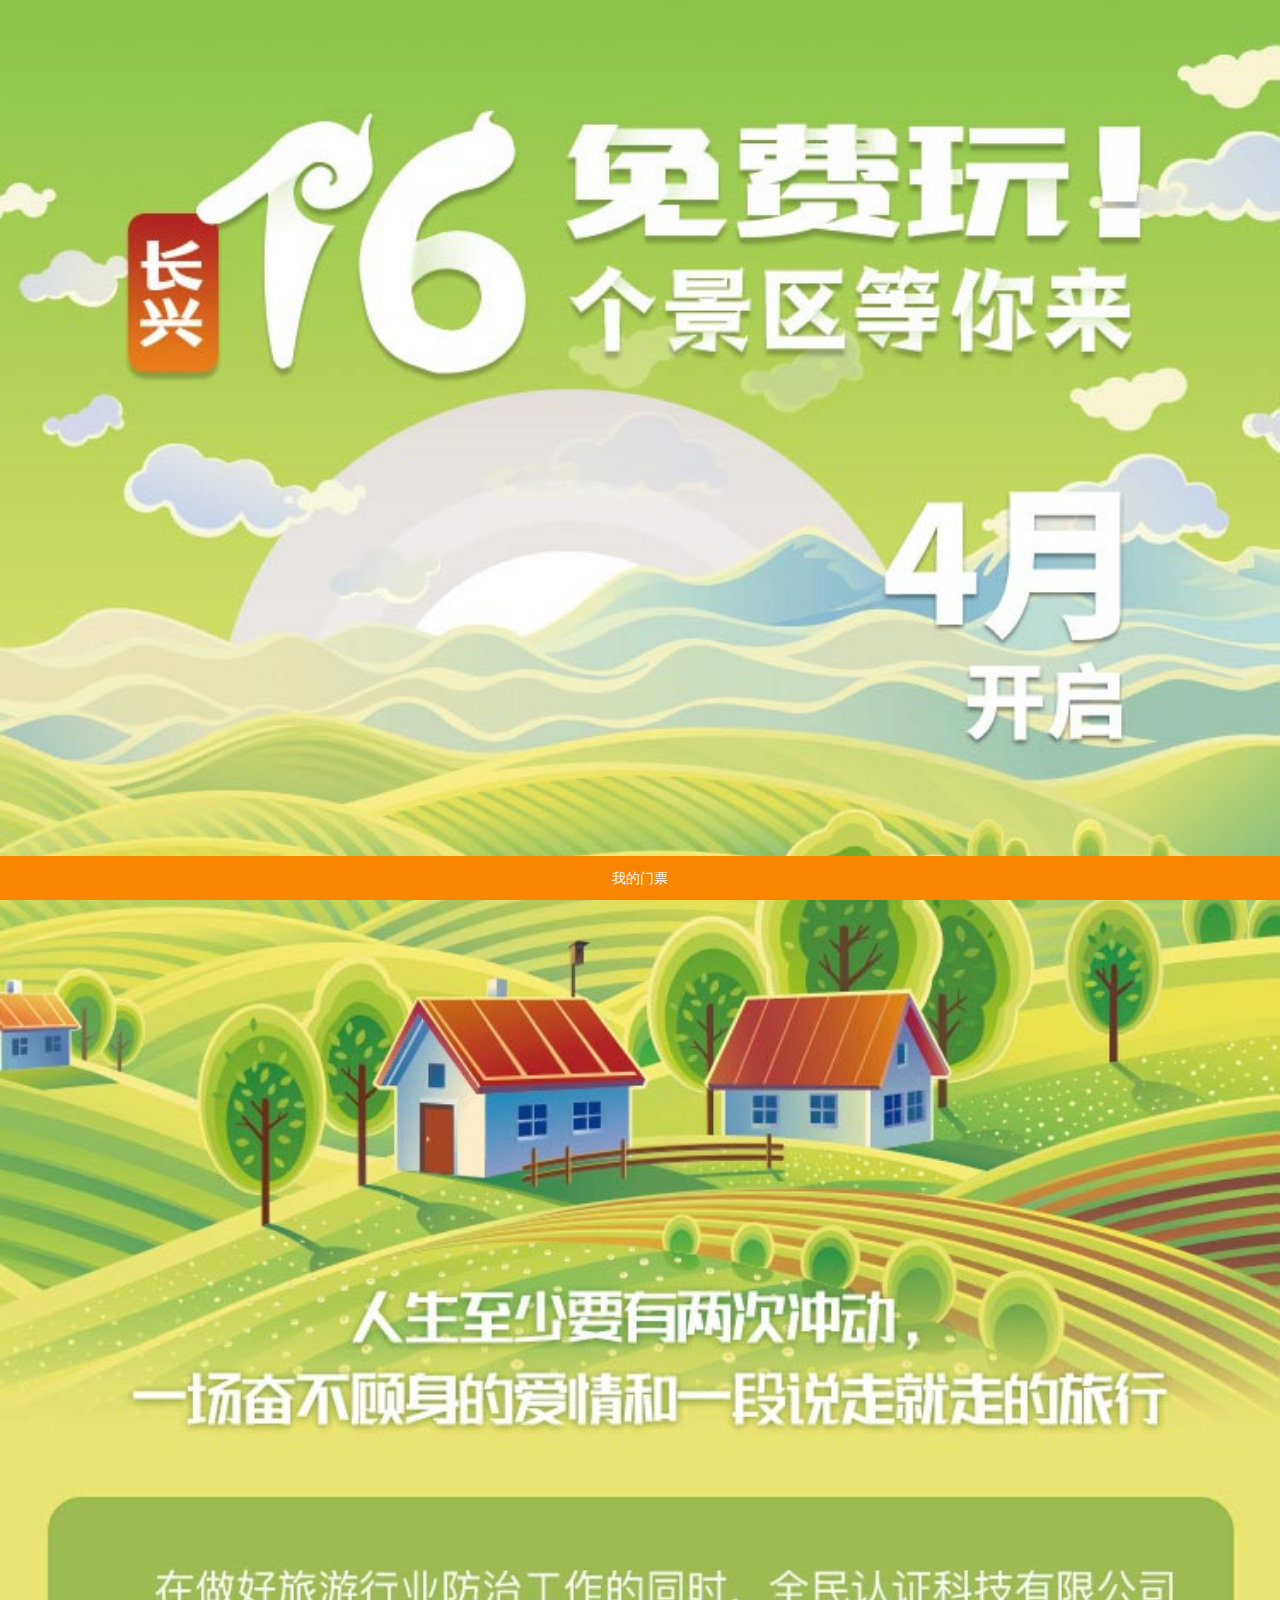
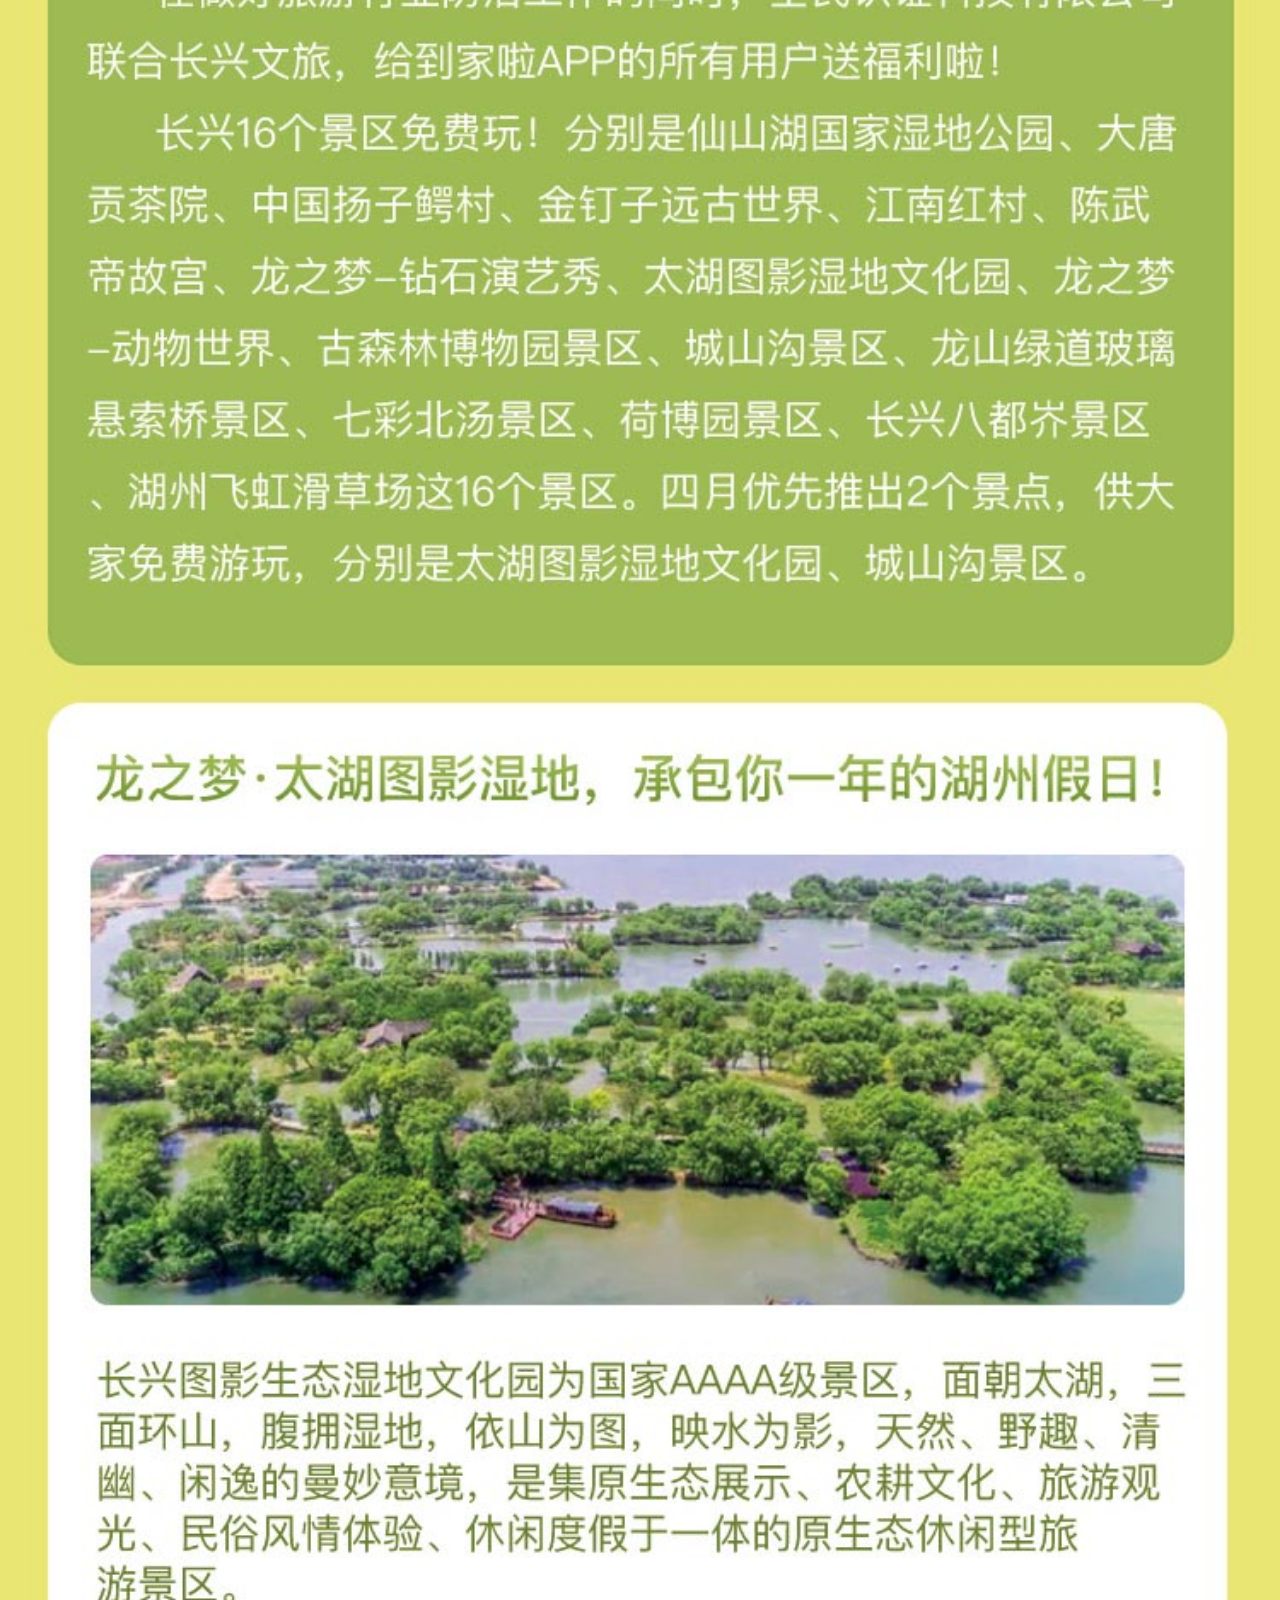
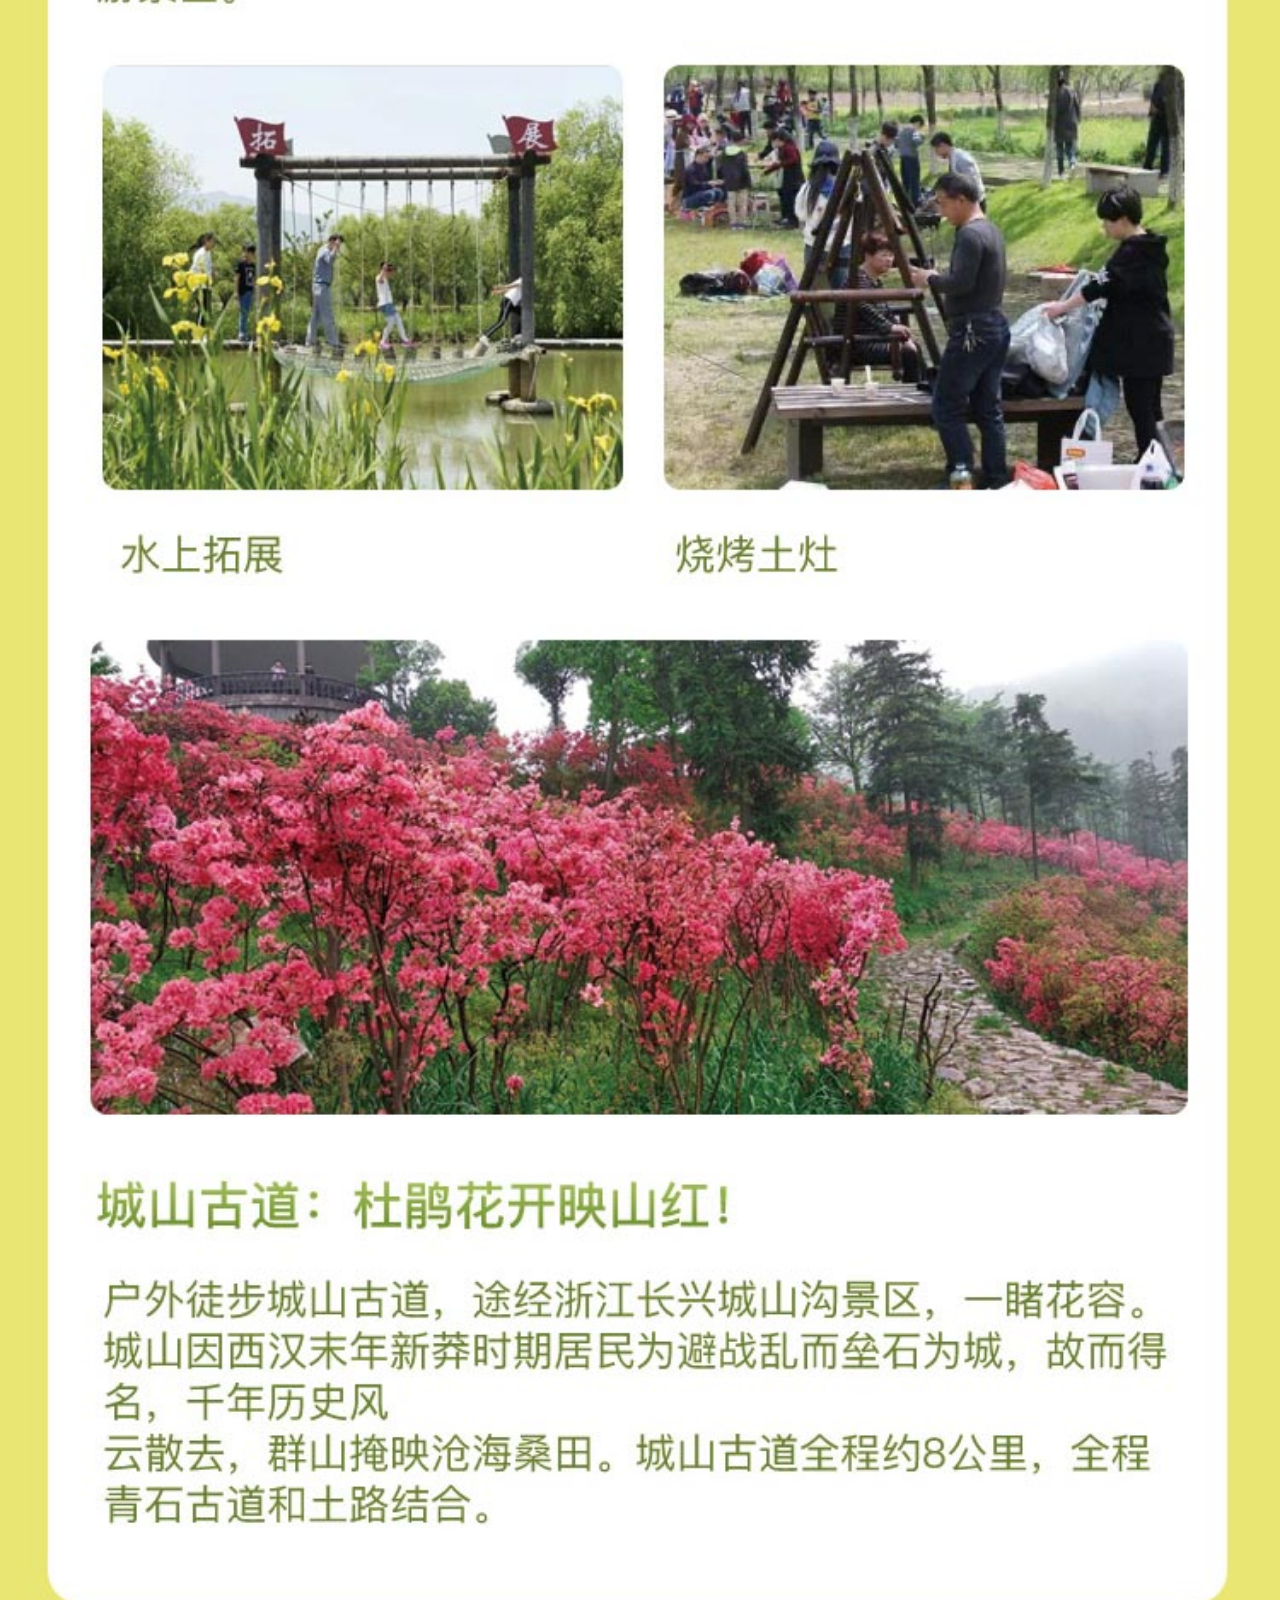
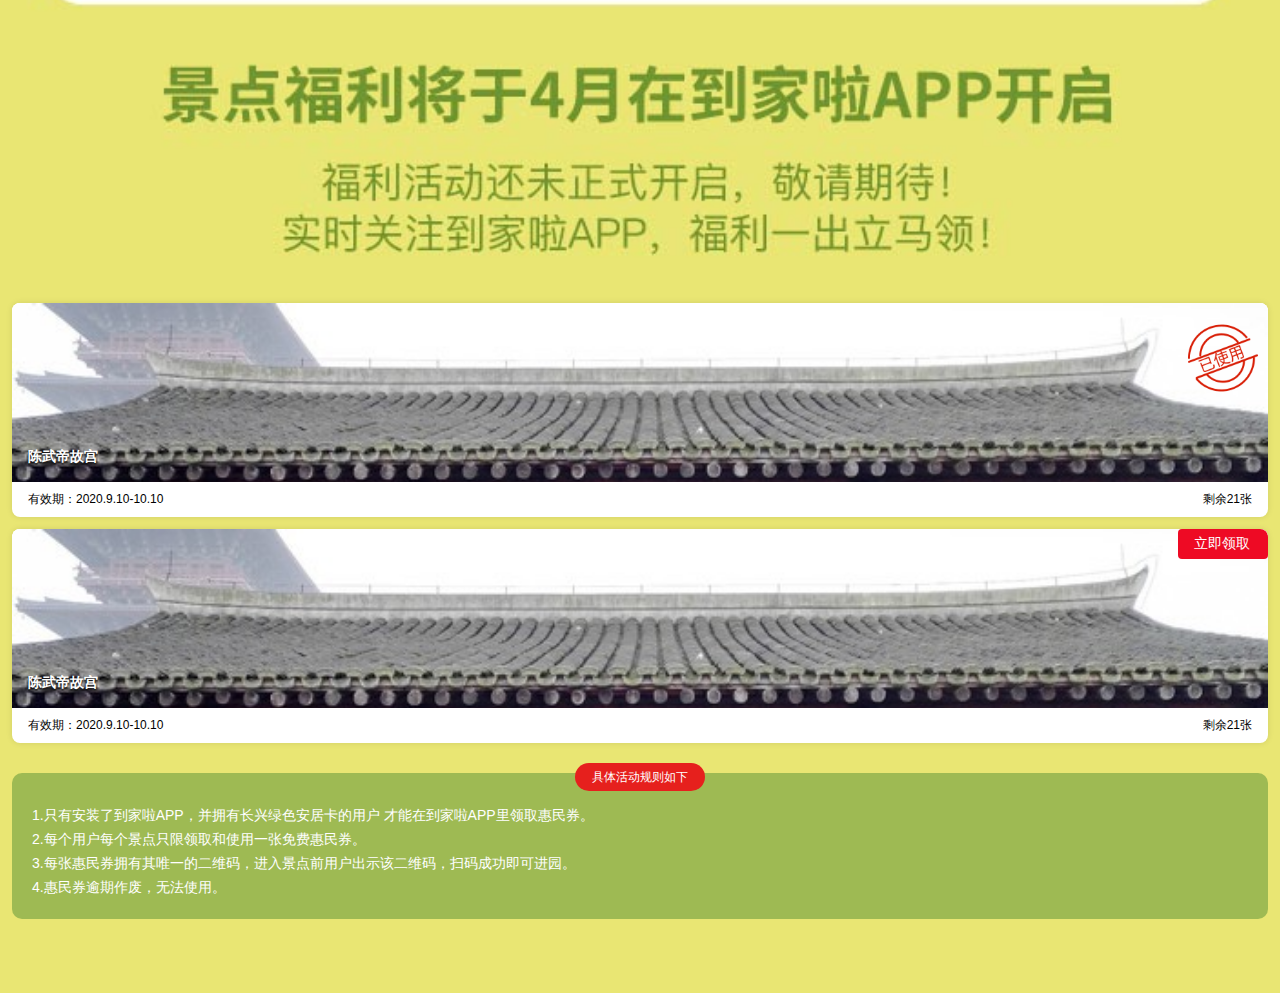
==== commit 606ce841: "1" ====
--- a/index2.html
+++ b/index2.html
@@ -23,17 +23,22 @@
  
 	
 	<div class="insy" style="background-color:"><!--配置背景颜色-->
-	<div class="card__thumb van-coupon">
+	<div class="card__thumb van-coupon ">
+		 <img src="images/ysy.png" style="width: 70px;height: 70px;position: absolute;right: 10px;top:20px;z-index: 10;">
+		 
 		<div class="coupon__content img" style="background-image: url(images/ff.jpeg);">
+			
    <div class="">
+<!--
 	   <div class="van-card__tag1">
 	   <div class="van-tag van-tag--danger">立即领取</div></div>
+-->
 	<div class="p">
           <div class="name">陈武帝故宫</div>
-          <div class="valid ">陈武帝故宫原为陈霸先故居,2010年长兴县政府开始着手陈武帝故宫重建项目。景区占地126亩,由陈武帝故居、天居寺</div>
+<!--          <div class="valid ">陈武帝故宫原为陈霸先故居,2010年长兴县政府开始着手陈武帝故宫重建项目。景区占地126亩,由陈武帝故居、天居寺</div>-->
         </div>
 	</div>
-		</div>
+		</div> 
 <div class="van-coupon__description">
 			<div>有效期：2020.9.10-10.10<span class="fr">剩余21张</span></div>	
 		</div>
@@ -46,7 +51,7 @@
 	   <div class="van-tag van-tag--danger">立即领取</div></div>
 	<div class="p">
           <div class="name">陈武帝故宫</div>
-          <div class="valid ">陈武帝故宫原为陈霸先故居,2010年长兴县政府开始着手陈武帝故宫重建项目。景区占地126亩,由陈武帝故居、天居寺</div>
+<!--          <div class="valid ">陈武帝故宫原为陈霸先故居,2010年长兴县政府开始着手陈武帝故宫重建项目。景区占地126亩,由陈武帝故居、天居寺</div>-->
         </div>
 	</div>
 		</div>
--- a/css/kj.css
+++ b/css/kj.css
@@ -26,7 +26,7 @@
 }
 		.p{display: block;
 position: absolute;
-top: 24px;
+bottom: 44px;
 padding: 4px 16px;
 z-index: 1;
 }
@@ -67,7 +67,7 @@
 -webkit-align-items: center;
 align-items: center;
 box-sizing: border-box;
-min-height: 84px;
+min-height: 120px;
 color: #fff;
 background-color: #fff;
 
@@ -106,7 +106,7 @@
 position: absolute;
 top: 0px;
 right: 0px;
-z-index: 1;
+z-index: 10;
 
 }
 		.van-card__tag1 .van-tag--danger {
@@ -127,7 +127,7 @@
 margin-top: 12px;
 
 }
-.img{height: 6rem;background-position:left top;background-size: cover}
+.img{height: 7rem;background-position:left top;background-size: cover}
 
 
 .hy .van-tag{display: inline-flex;
@@ -139,7 +139,7 @@
 font-size: 14px;
 line-height: normal;
 border-radius: 0px;
-height: 6rem;
+height: 7rem;
     width: 65px;
 font-weight: 700;
 }
@@ -155,7 +155,7 @@
 
 .gq{filter: grayscale(100%);
 -webkit-filter: grayscale(100%);
-opacity: 0.8;
+opacity: 1;
 
 }
 .view-title {
@@ -241,4 +241,8 @@
 .gznav{padding-top: 10px;line-height:24px;font-size: 14px;}
 .gz2{text-align: center;font-size: 14px;color: #6e952e;padding-bottom: 20px;line-height: 20px;}
 
-
+.weui-popup__container{z-index: 9999;}
+.weui-popup__modal{background-color: #fff;padding:0px 20px 20px 20px;}
+
+ 
+
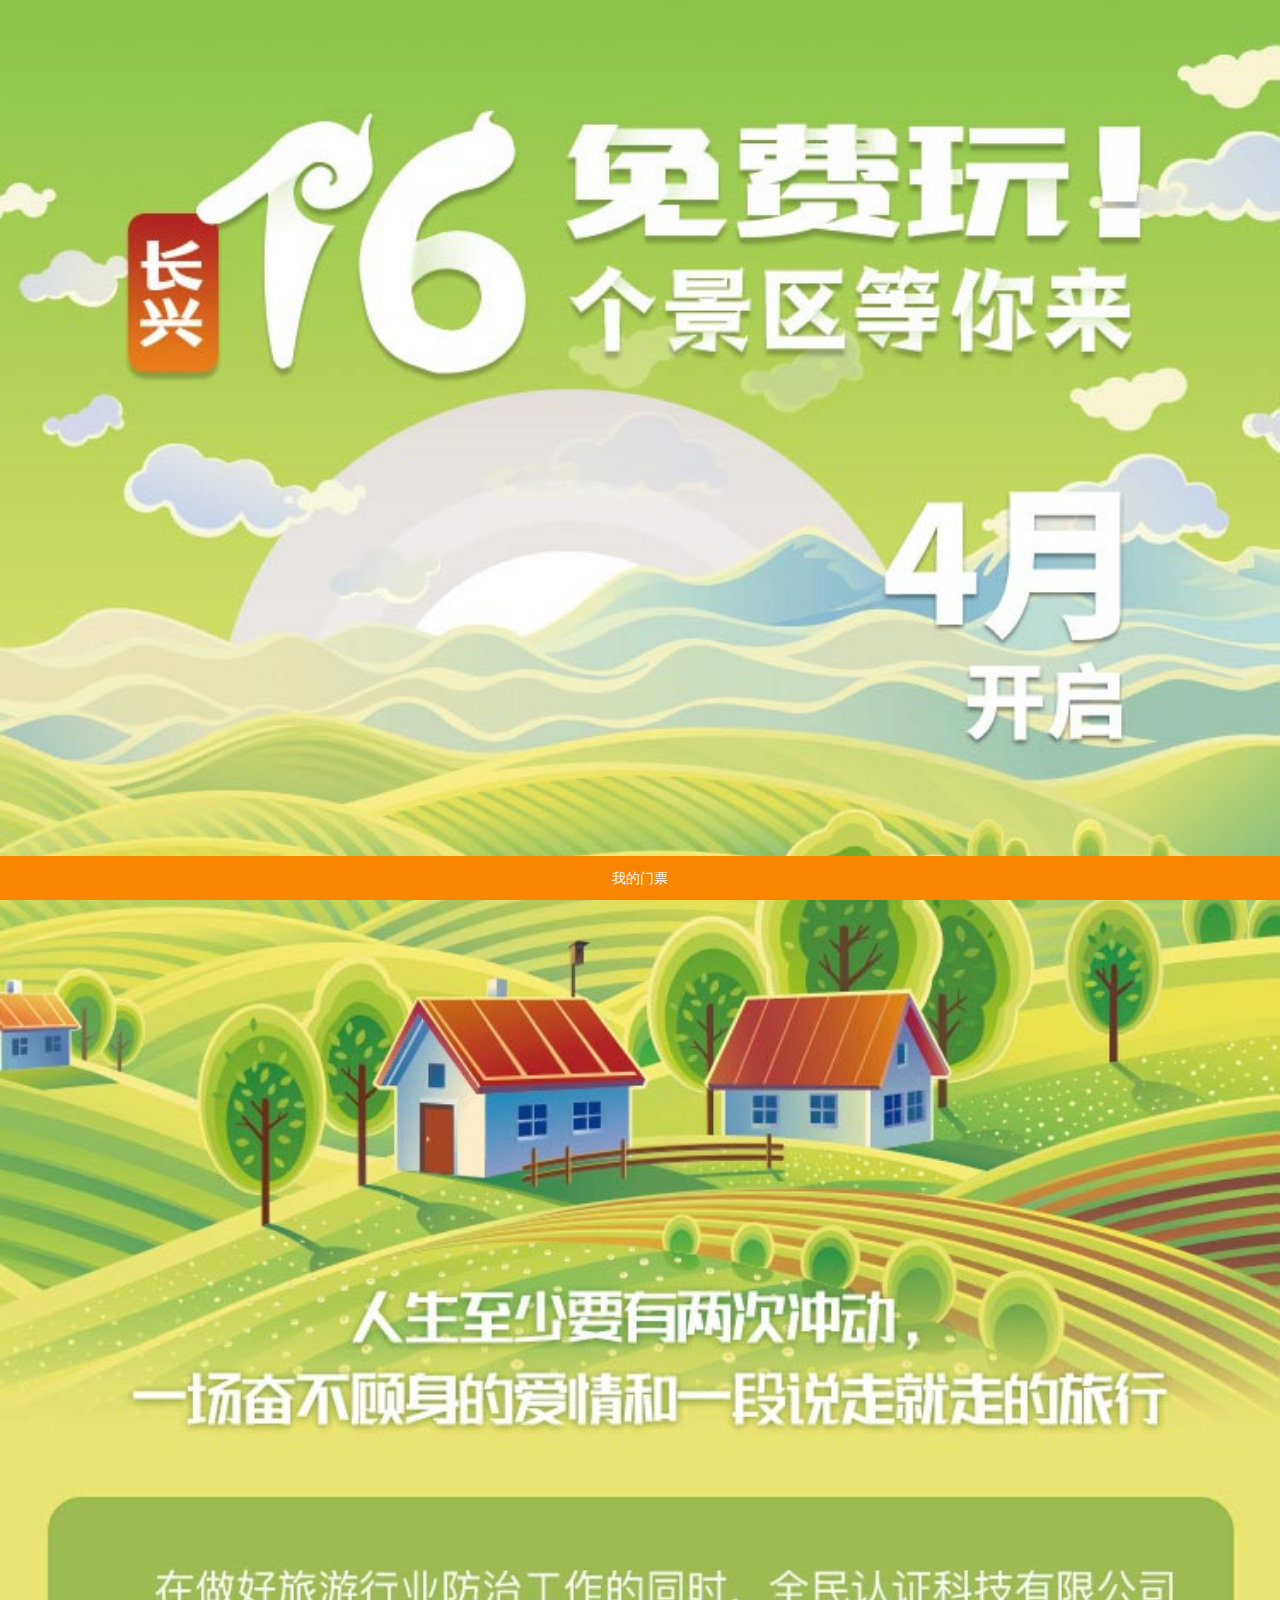
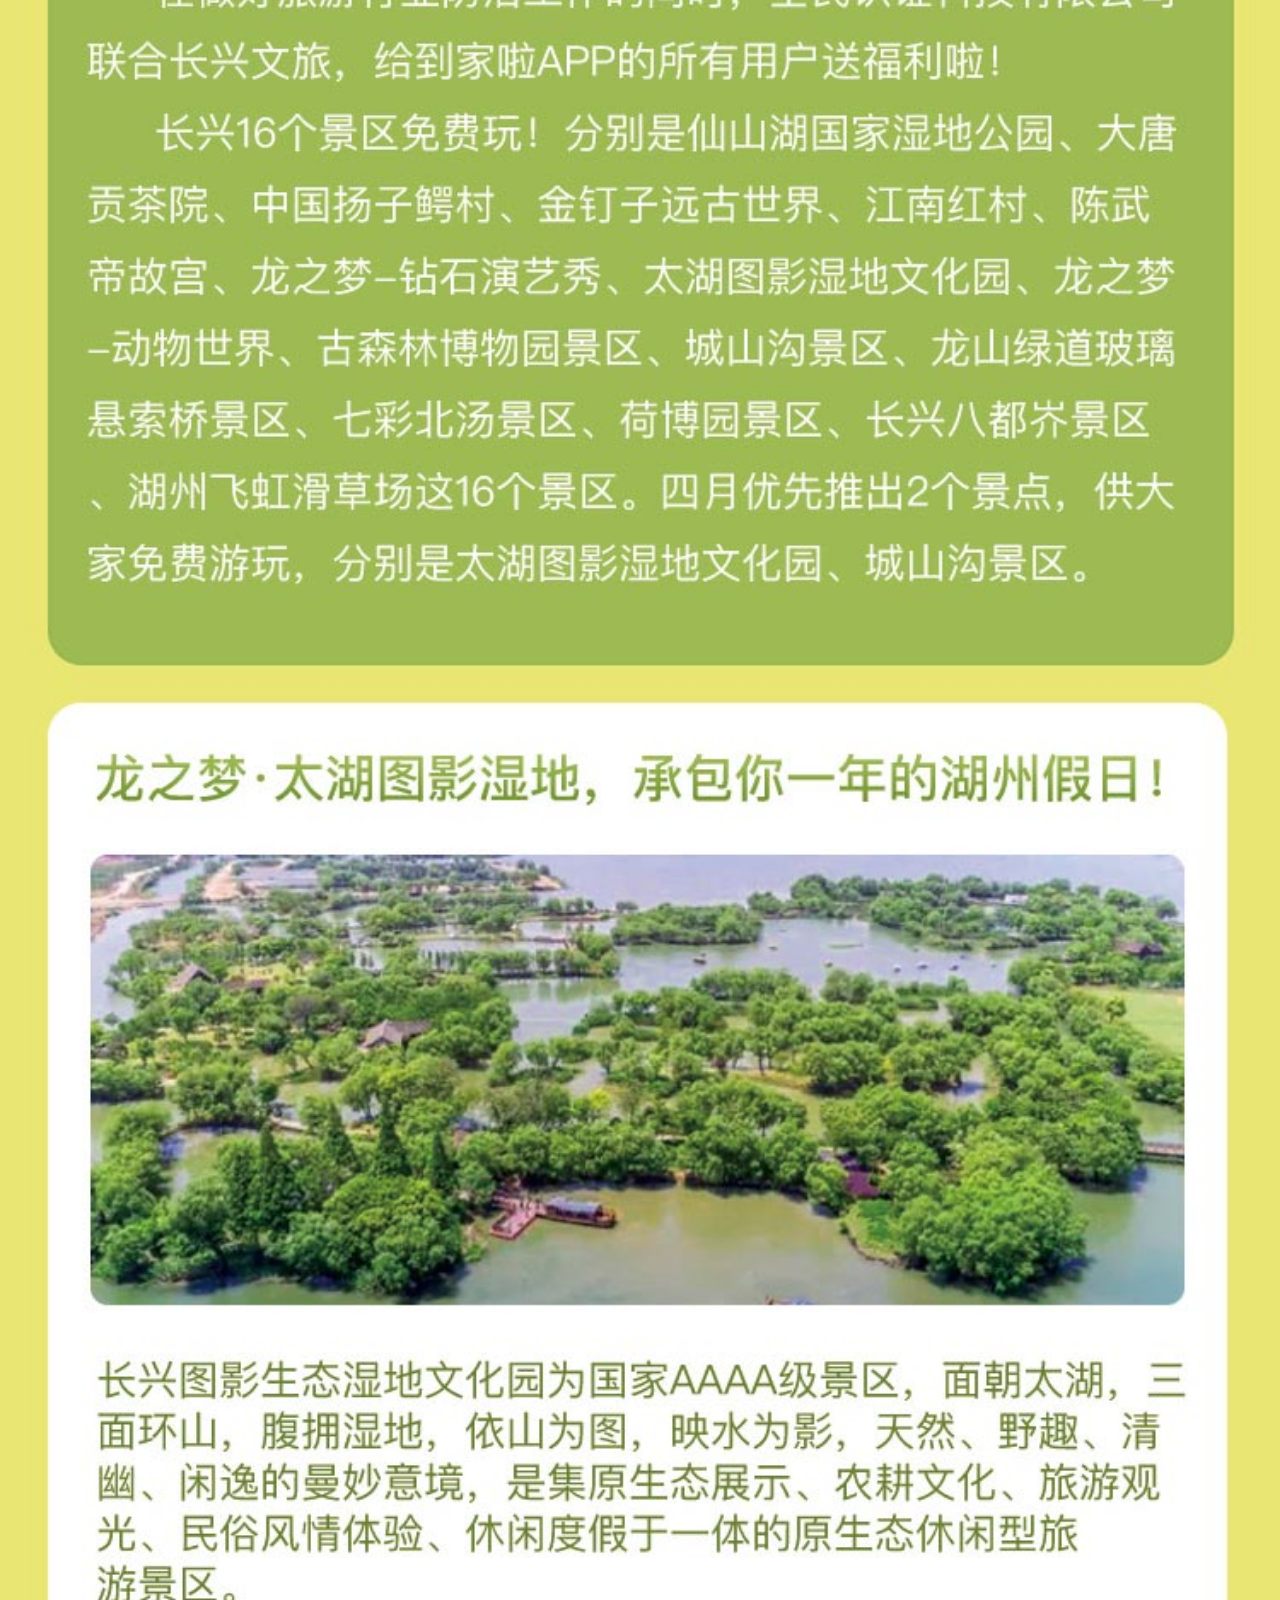
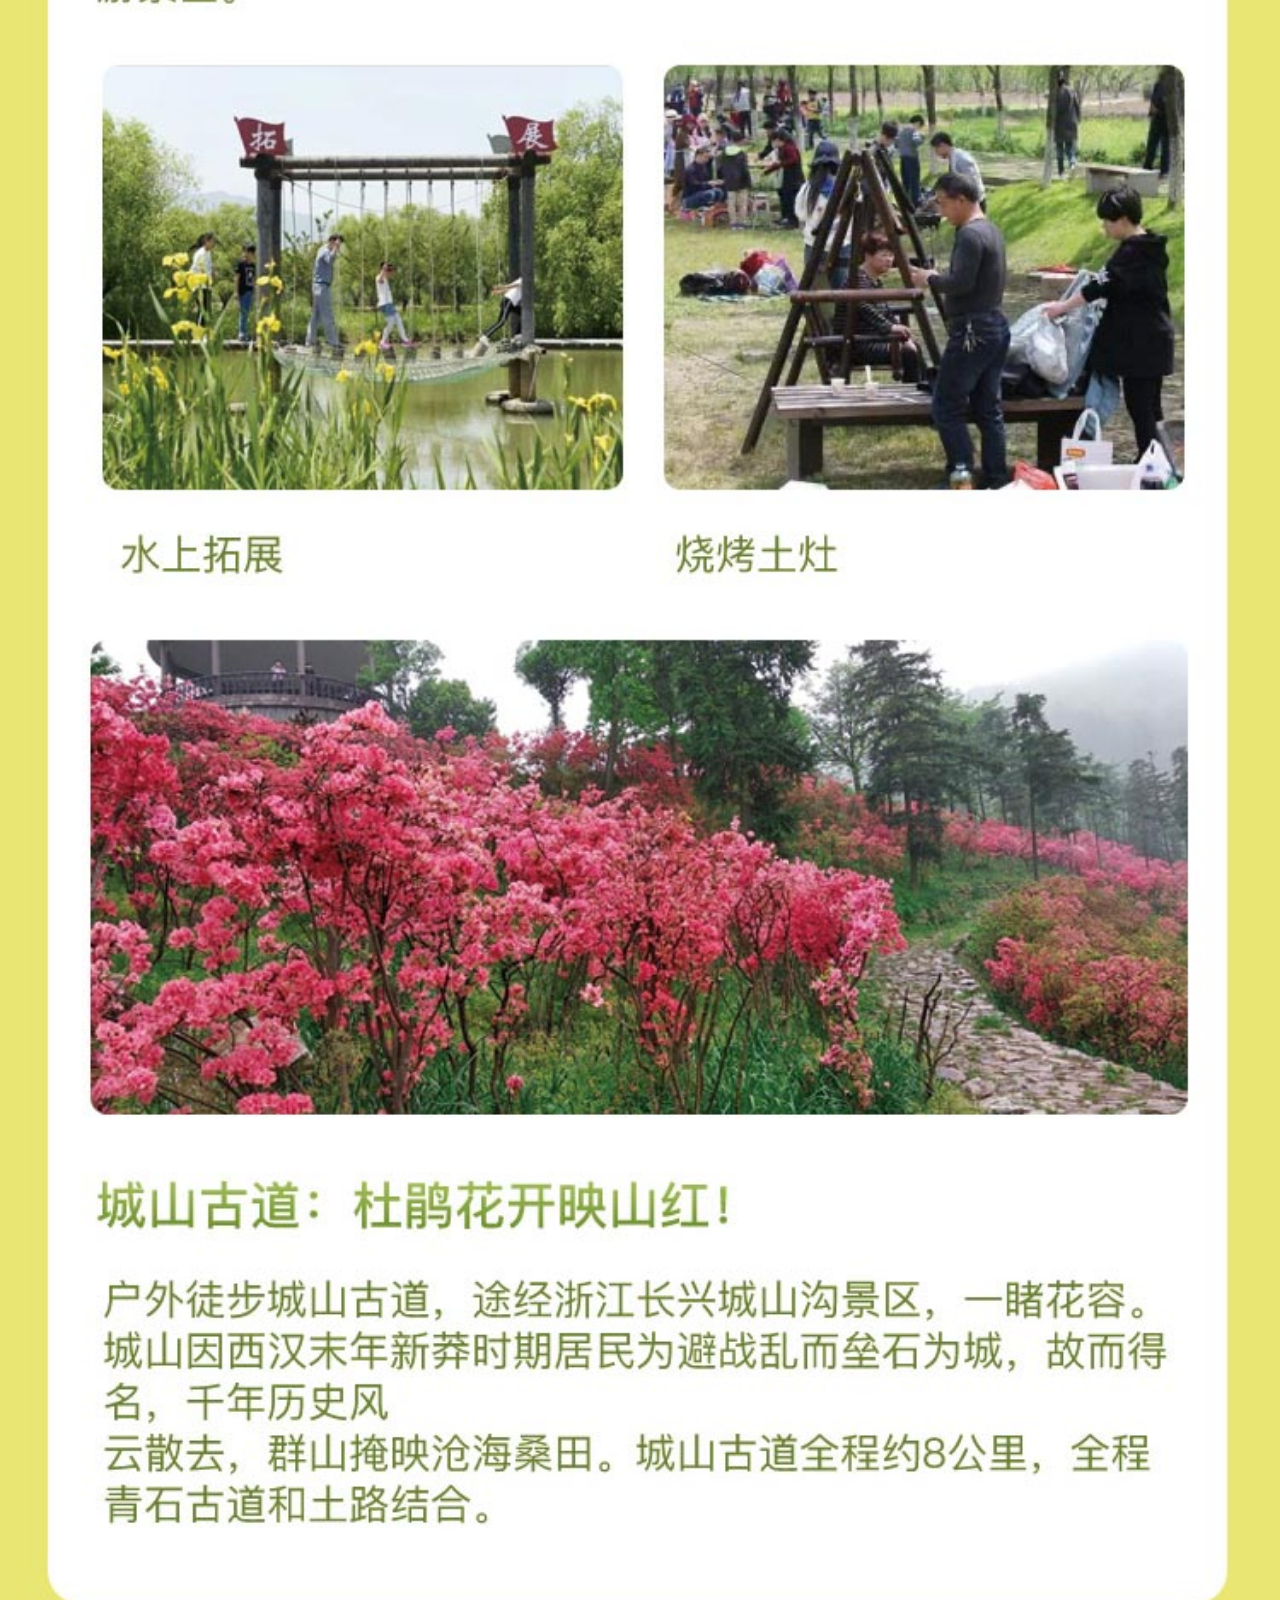
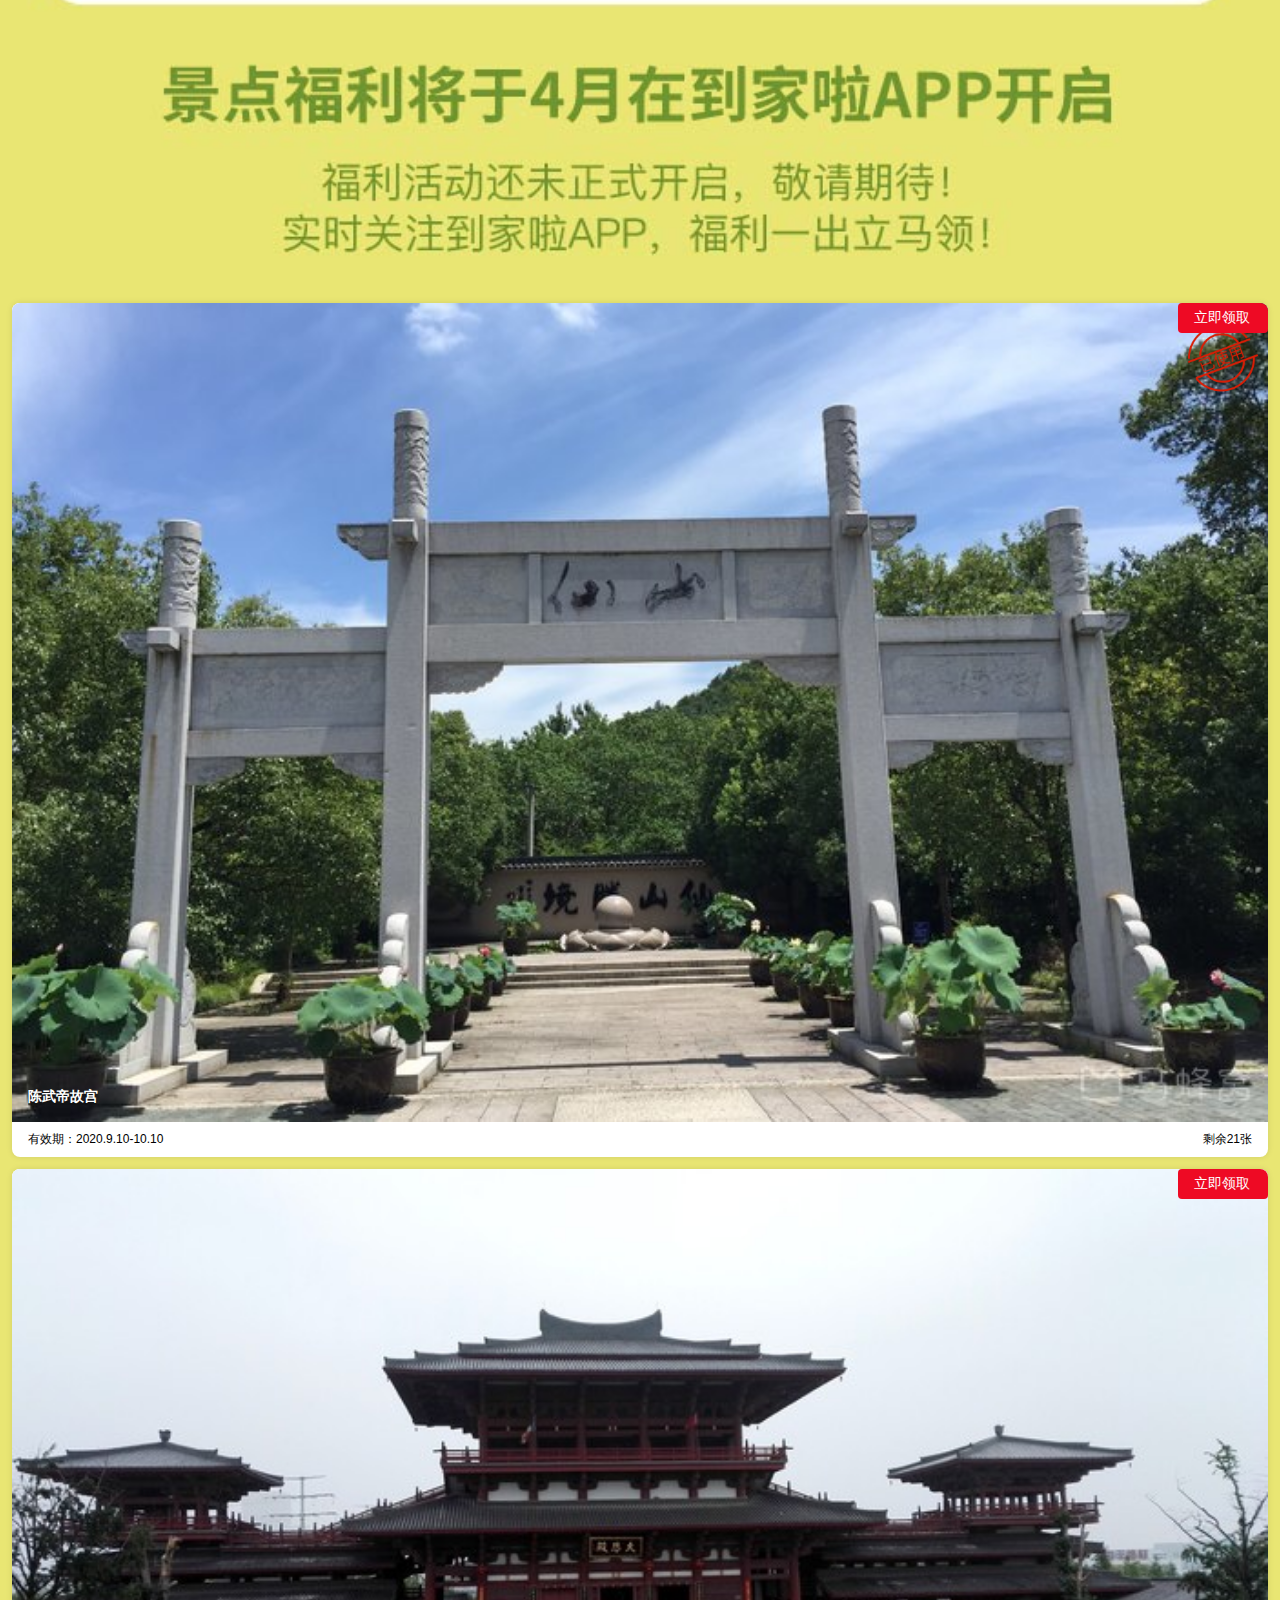
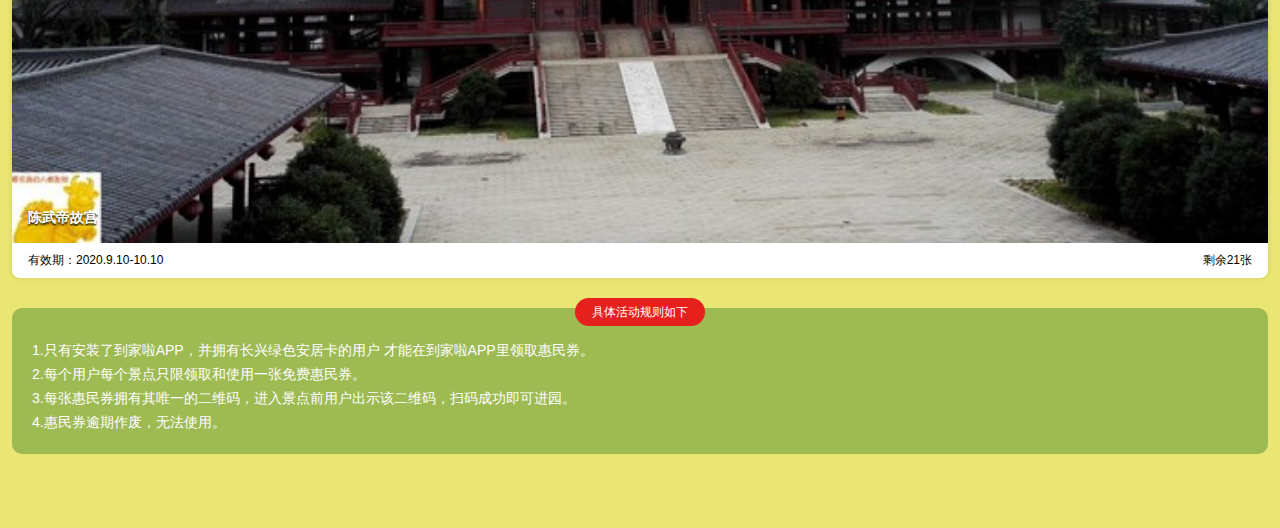
==== commit 4b3491fa: "1" ====
--- a/index2.html
+++ b/index2.html
@@ -26,17 +26,14 @@
 	<div class="card__thumb van-coupon ">
 		 <img src="images/ysy.png" style="width: 70px;height: 70px;position: absolute;right: 10px;top:20px;z-index: 10;">
 		 
-		<div class="coupon__content img" style="background-image: url(images/ff.jpeg);">
-			
+		<div class="coupon__content">
+			<div class="p">
+          <div class="name">陈武帝故宫</div>
+        </div>
+			<img src="images/hh.jpeg" style="width: 100%;z-index: 1;">
    <div class="">
-<!--
 	   <div class="van-card__tag1">
 	   <div class="van-tag van-tag--danger">立即领取</div></div>
--->
-	<div class="p">
-          <div class="name">陈武帝故宫</div>
-<!--          <div class="valid ">陈武帝故宫原为陈霸先故居,2010年长兴县政府开始着手陈武帝故宫重建项目。景区占地126亩,由陈武帝故居、天居寺</div>-->
-        </div>
 	</div>
 		</div> 
 <div class="van-coupon__description">
@@ -45,14 +42,16 @@
 		</div>
 		
 	<div class="card__thumb van-coupon">
-		<div class="coupon__content img" style="background-image: url(images/ff.jpeg);">
+			
+		<div class="coupon__content">
+			<div class="p">
+          <div class="name">陈武帝故宫</div>
+ 
+        </div>
+			<img src="images/dd.jpeg" style="width: 100%;z-index: 1;">
    <div class="">
 	   <div class="van-card__tag1">
 	   <div class="van-tag van-tag--danger">立即领取</div></div>
-	<div class="p">
-          <div class="name">陈武帝故宫</div>
-<!--          <div class="valid ">陈武帝故宫原为陈霸先故居,2010年长兴县政府开始着手陈武帝故宫重建项目。景区占地126亩,由陈武帝故居、天居寺</div>-->
-        </div>
 	</div>
 		</div>
 <div class="van-coupon__description">
--- a/css/kj.css
+++ b/css/kj.css
@@ -28,7 +28,7 @@
 position: absolute;
 bottom: 44px;
 padding: 4px 16px;
-z-index: 1;
+z-index: 5;
 }
 		.name{margin-bottom: 4px;
 font-weight: bold;
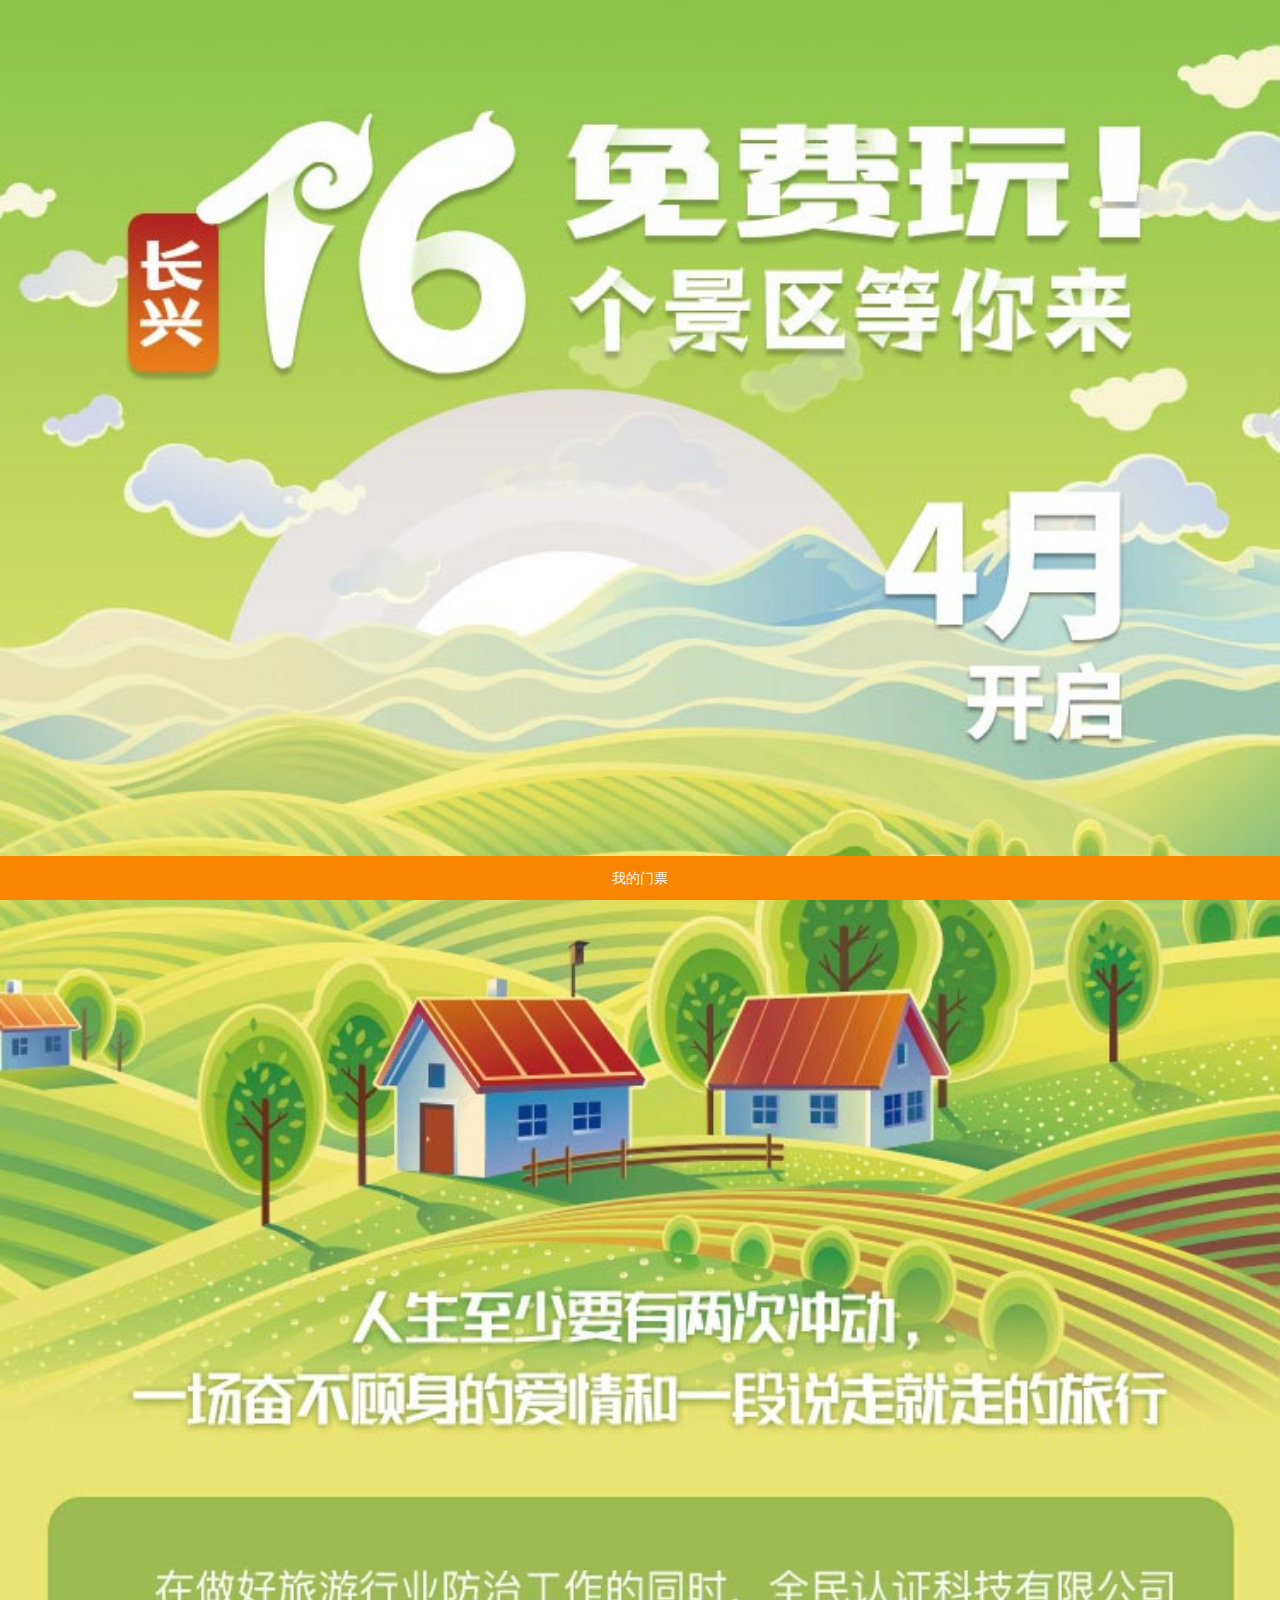
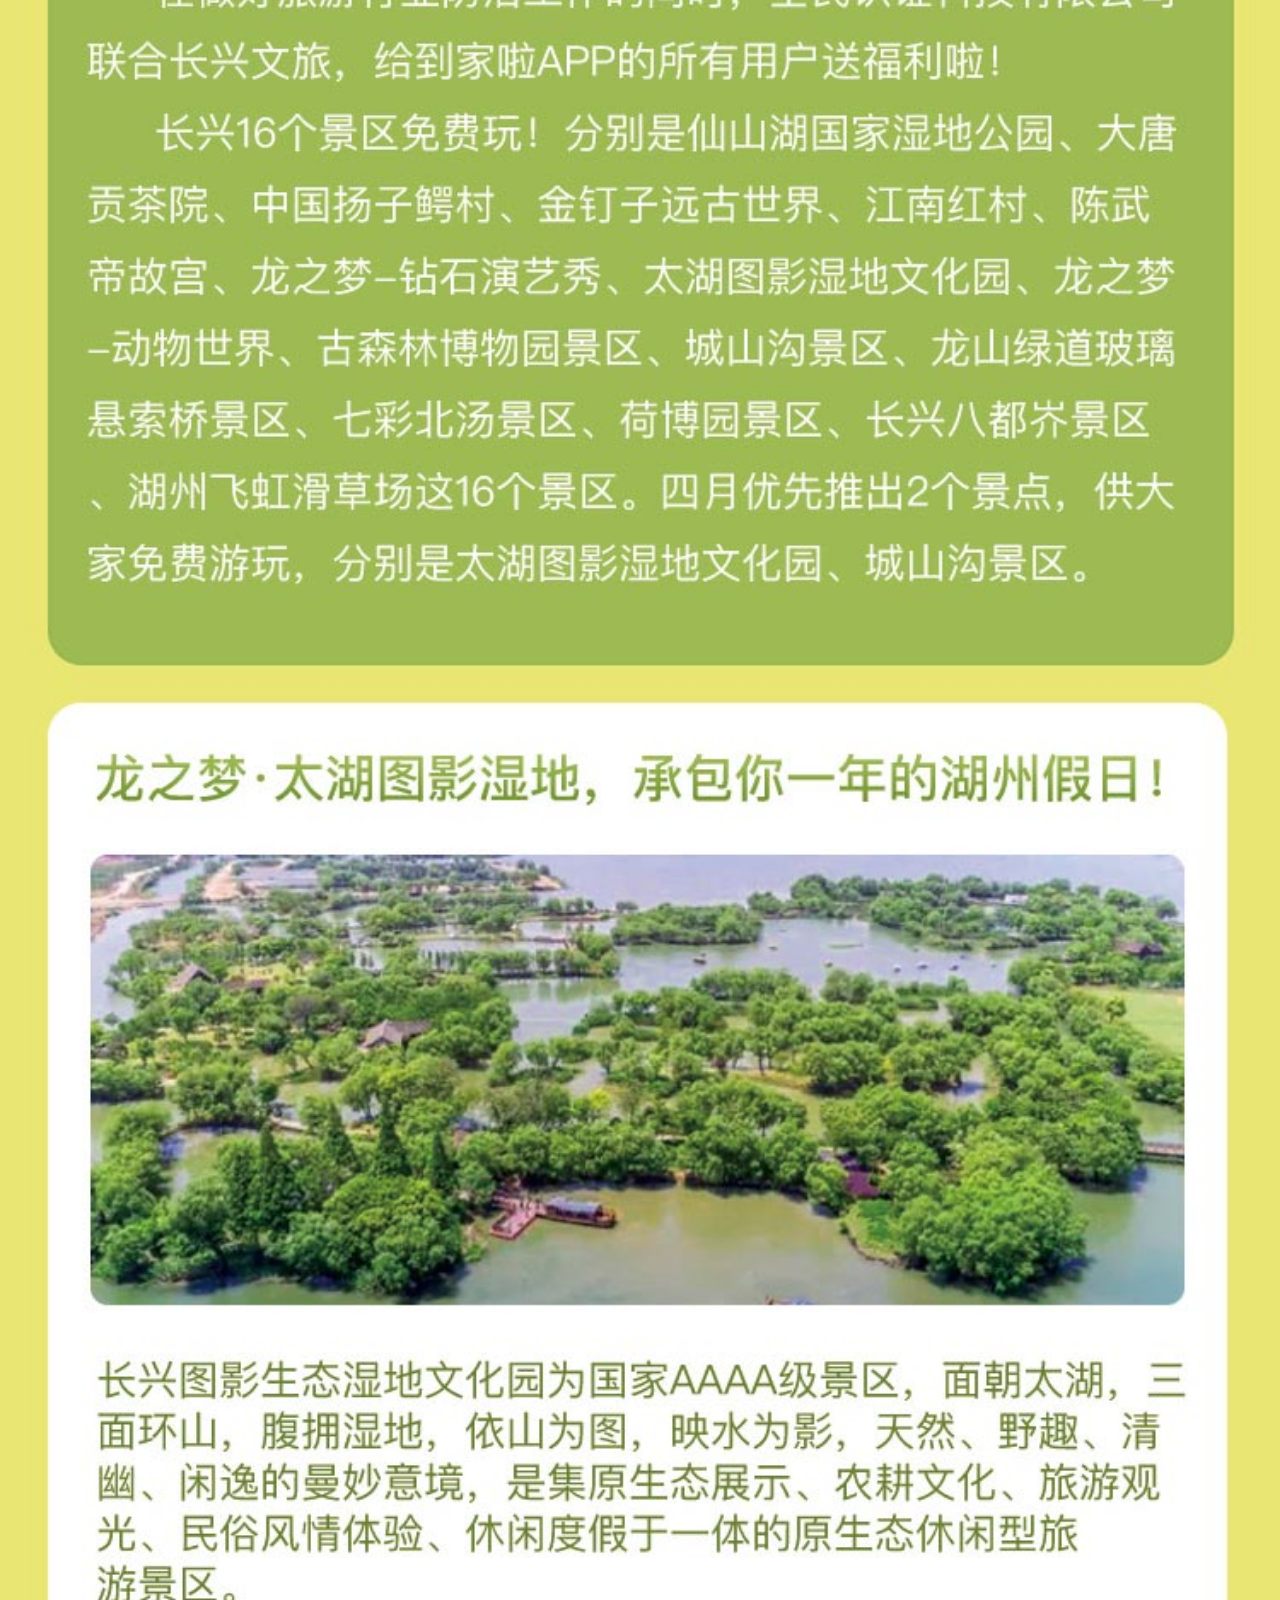
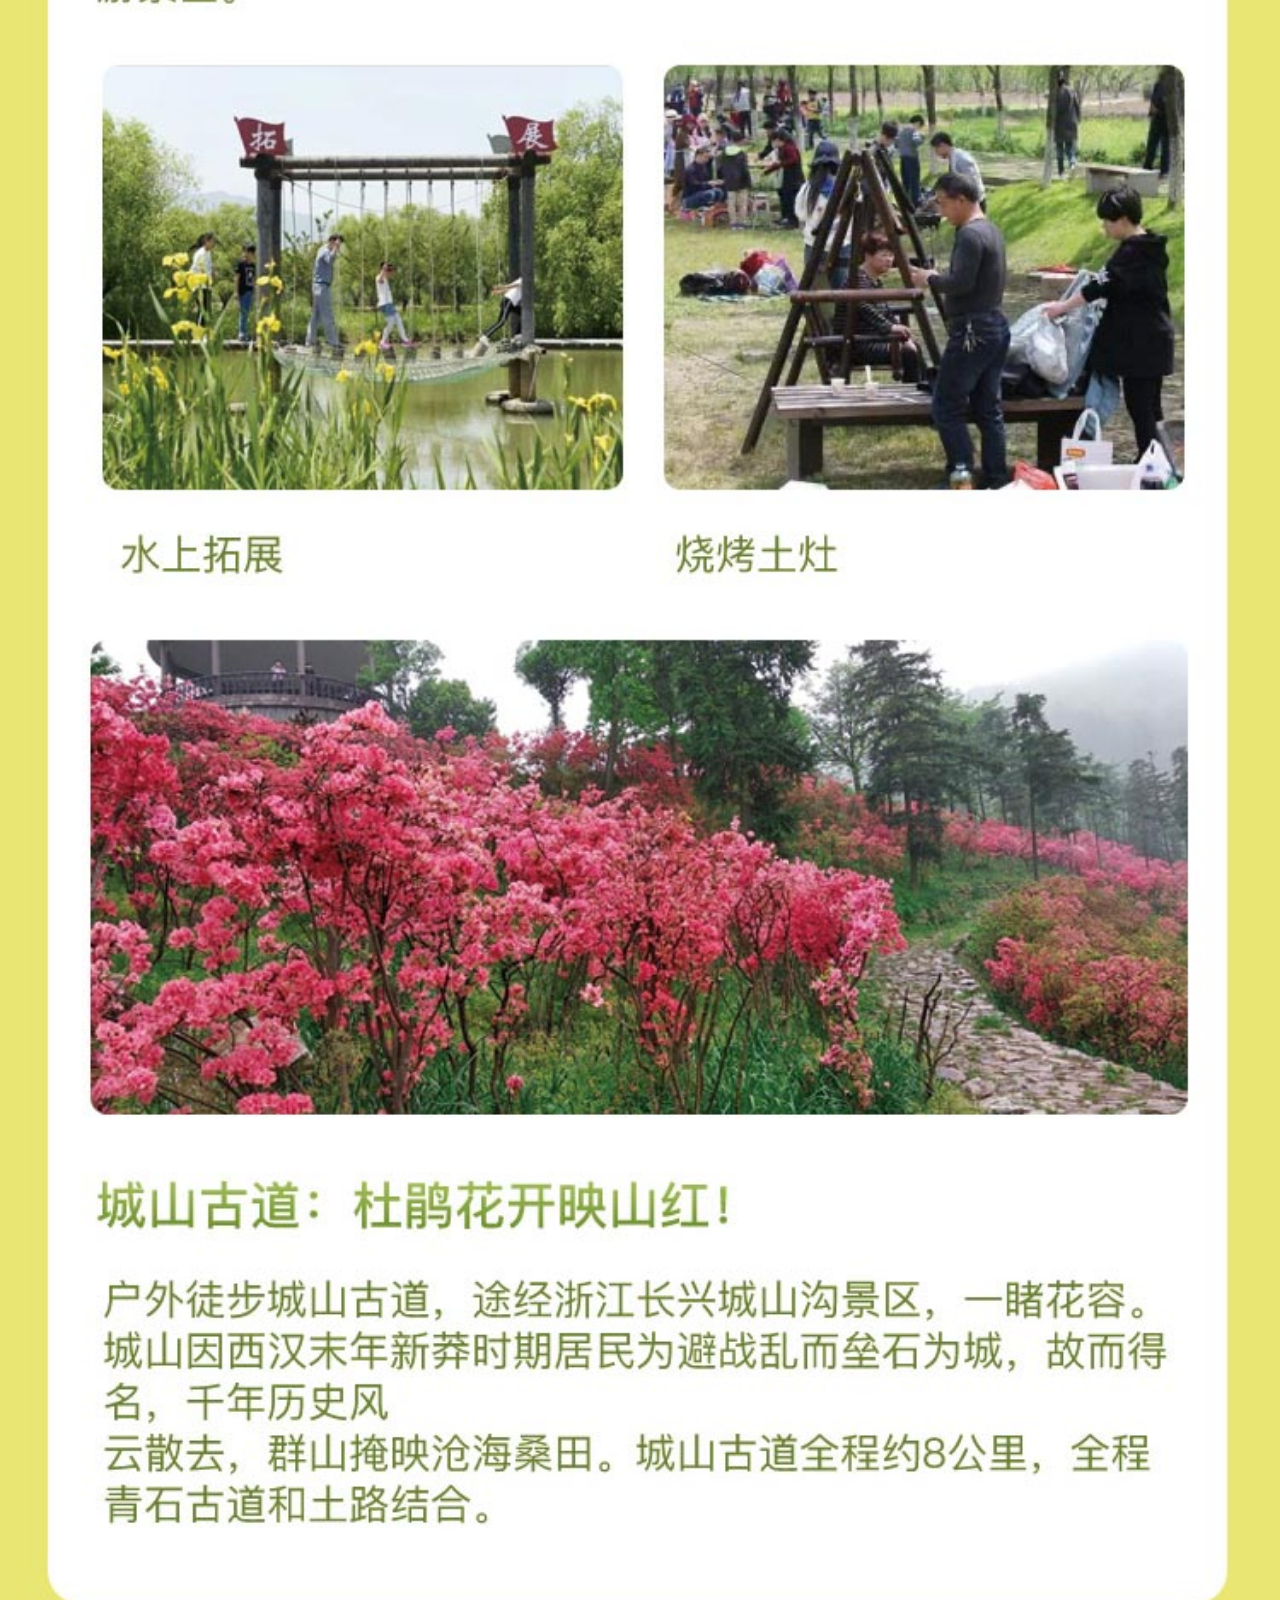
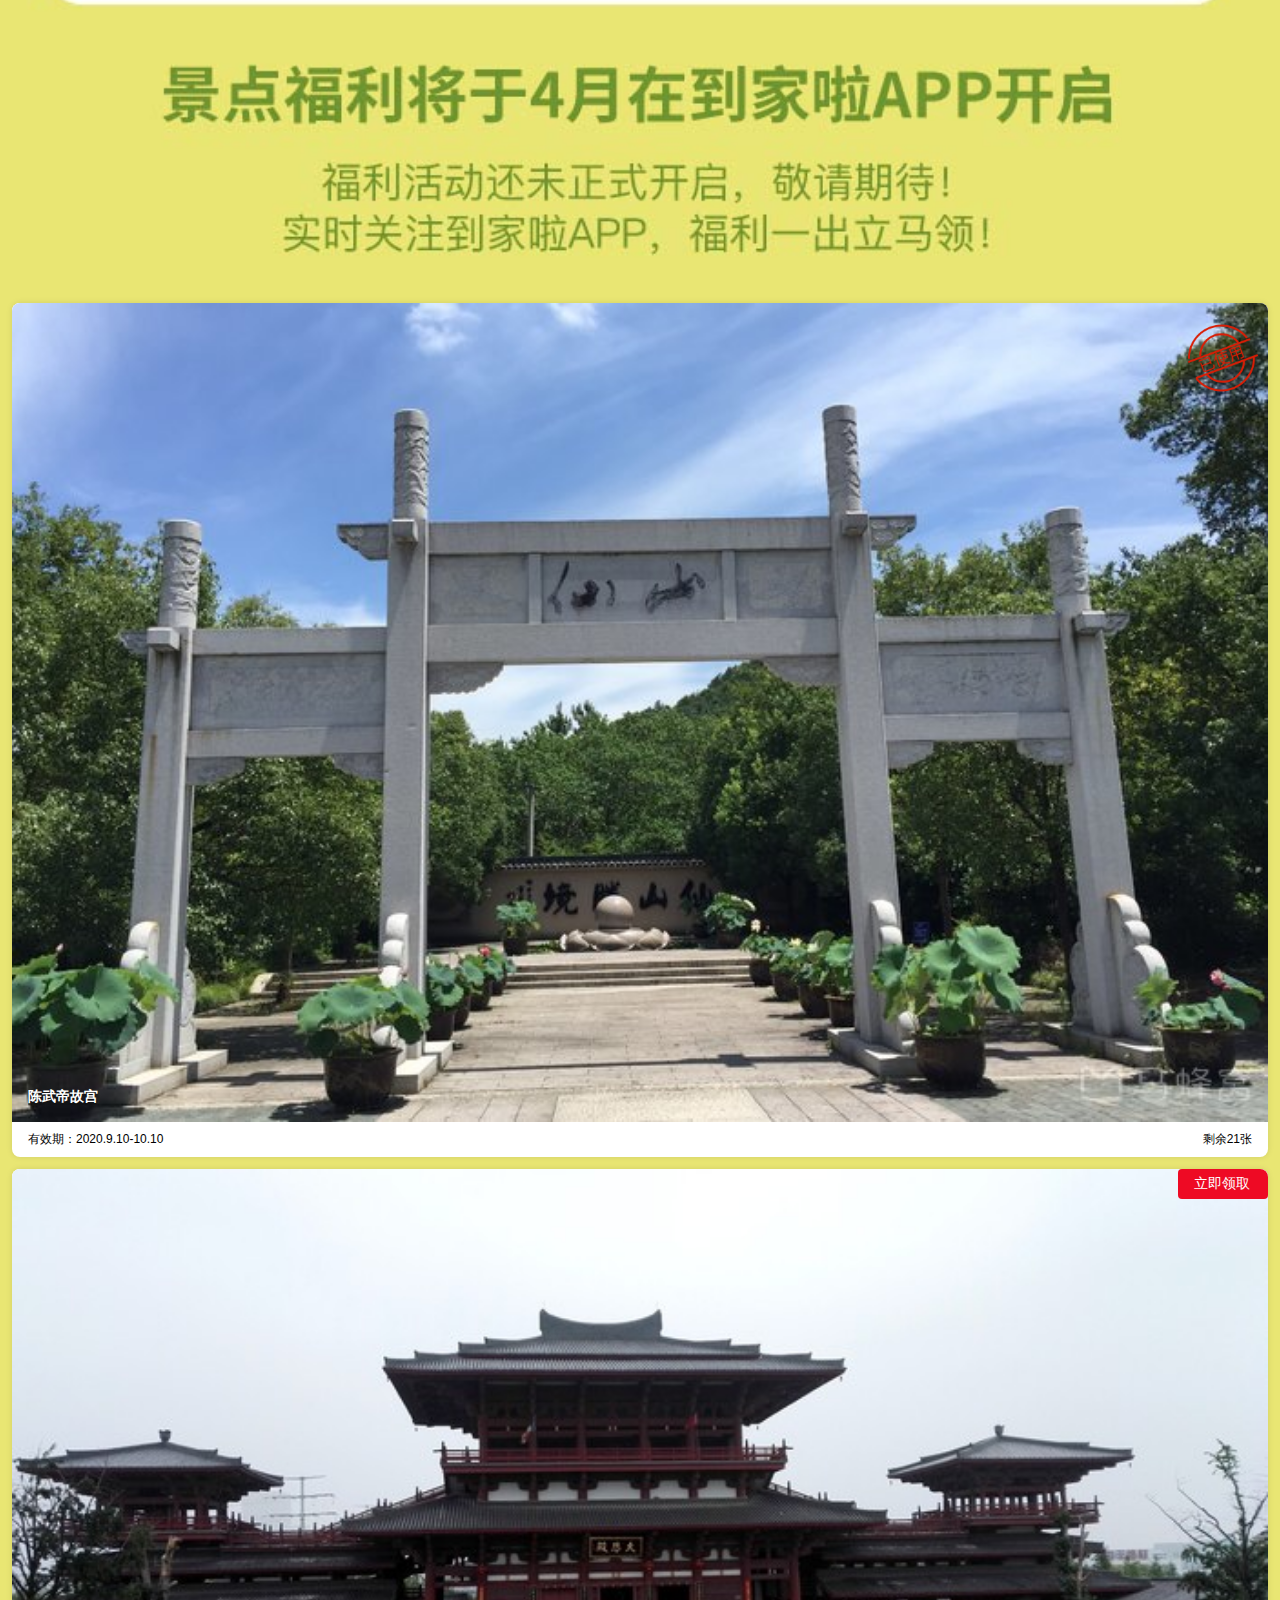
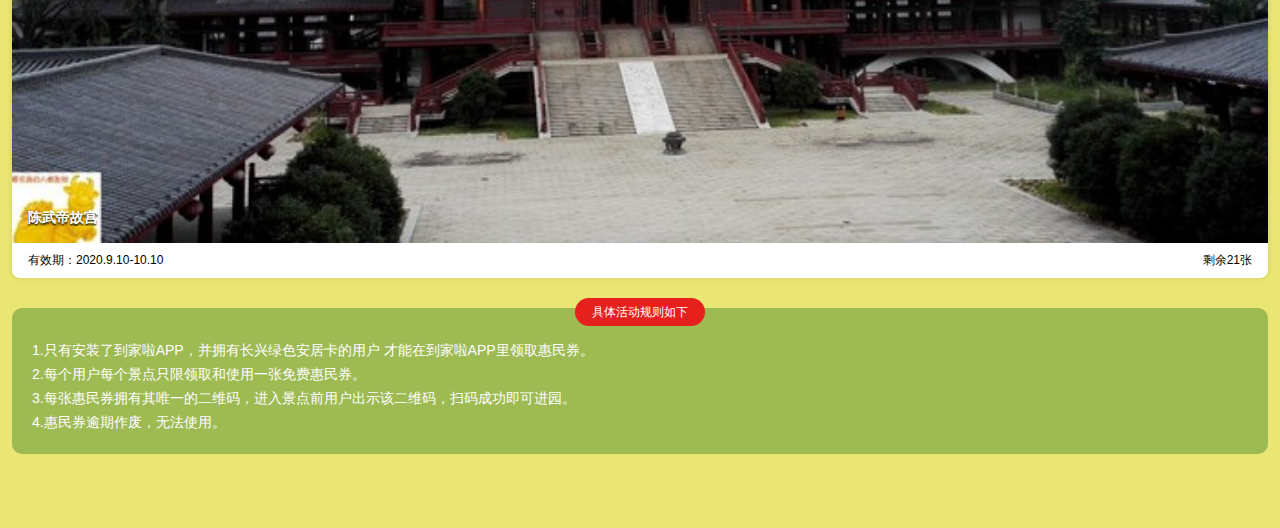
==== commit c7f4e1ca: "gengxin" ====
--- a/index2.html
+++ b/index2.html
@@ -31,10 +31,12 @@
           <div class="name">陈武帝故宫</div>
         </div>
 			<img src="images/hh.jpeg" style="width: 100%;z-index: 1;">
+<!--
    <div class="">
 	   <div class="van-card__tag1">
 	   <div class="van-tag van-tag--danger">立即领取</div></div>
 	</div>
+-->
 		</div> 
 <div class="van-coupon__description">
 			<div>有效期：2020.9.10-10.10<span class="fr">剩余21张</span></div>	
--- a/css/kj.css
+++ b/css/kj.css
@@ -138,9 +138,6 @@
 color: #fff;
 font-size: 14px;
 line-height: normal;
-border-radius: 0px;
-height: 7rem;
-    width: 65px;
 font-weight: 700;
 }
 
